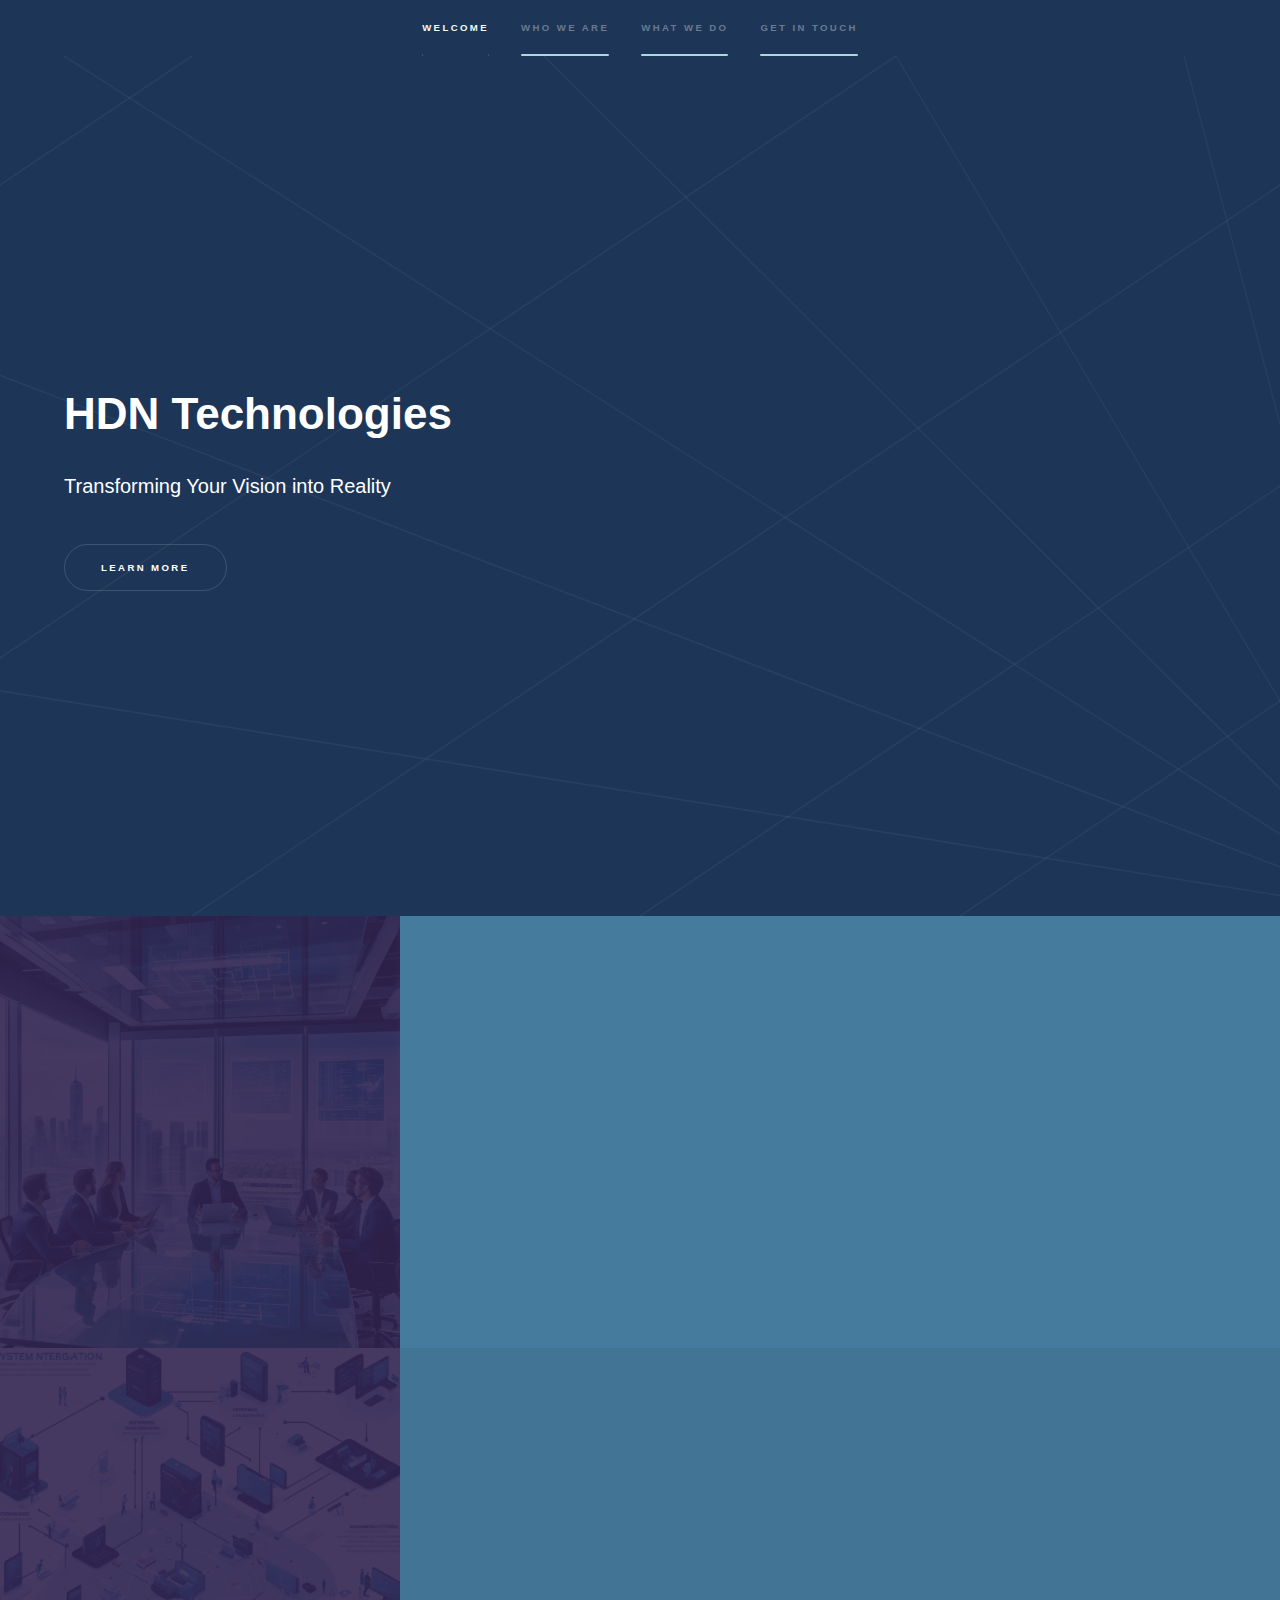
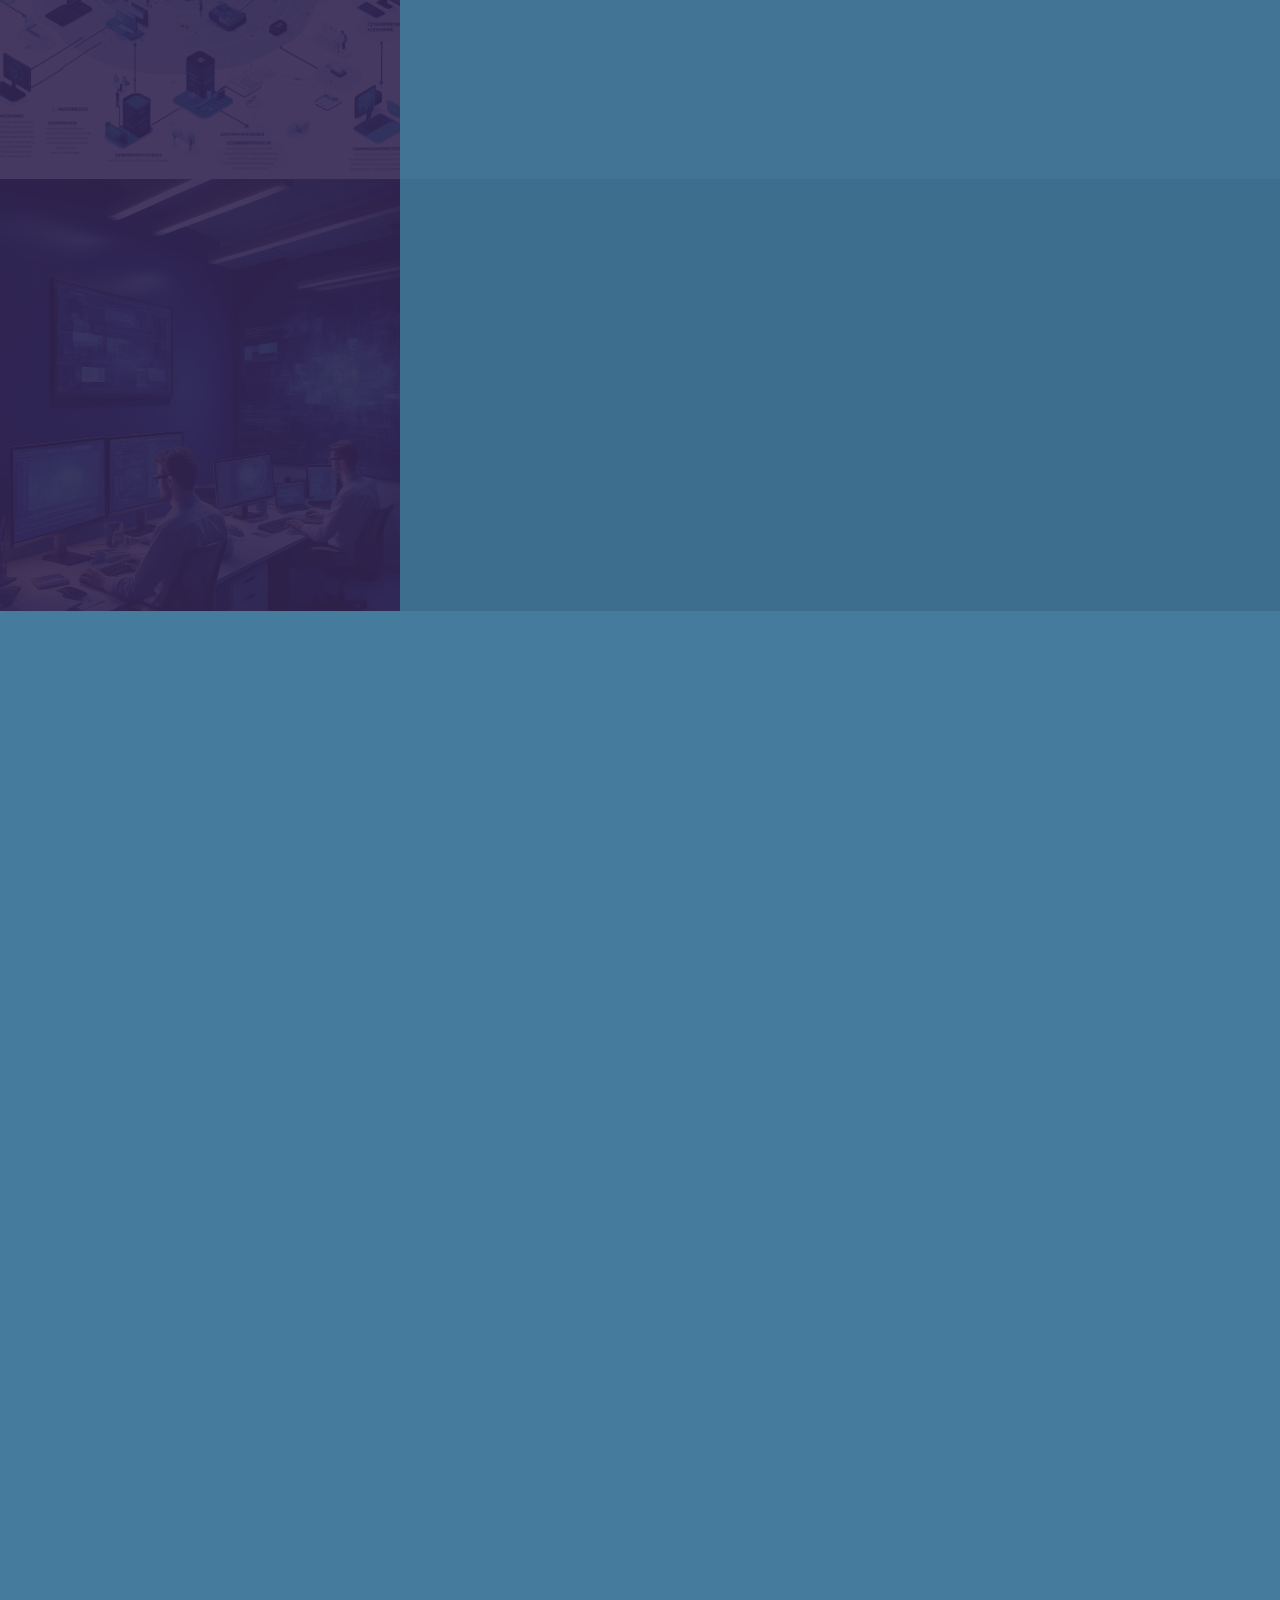
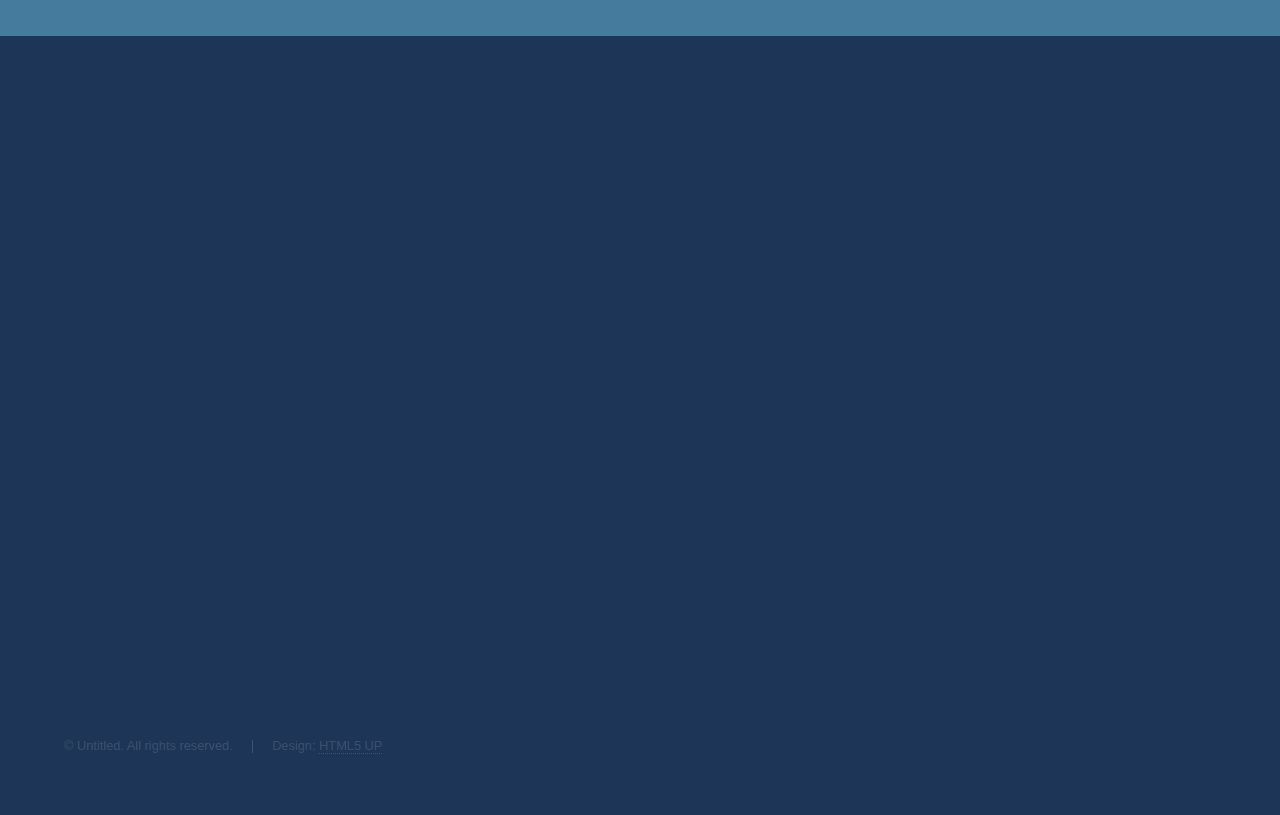
==== index.html @ 689efd67 "Add simple text in each section, change icons" ====
<!DOCTYPE HTML>
<!--
	Hyperspace by HTML5 UP
	html5up.net | @ajlkn
	Free for personal and commercial use under the CCA 3.0 license (html5up.net/license)
-->
<html>
	<head>
		<title>HDN Technologies</title>
		<meta charset="utf-8" />
		<meta name="viewport" content="width=device-width, initial-scale=1, user-scalable=no" />
		<link rel="icon" type="image/svg+xml" href="images/favicon_16.svg">
		<link rel="stylesheet" href="assets/css/main.css" />
		<noscript><link rel="stylesheet" href="assets/css/noscript.css" /></noscript>
	</head>
	<body class="is-preload">

		<!-- Sidebar -->
			<section id="sidebar">
				<div class="inner">
					<!-- Logo Section -->
					<!-- <div class="logo">
						<img src="images/logo_468_60.svg" alt="Company Logo">
					</div> -->
					<nav>
						<ul>
							<li><a href="#intro">Welcome</a></li>
							<li><a href="#one">Who we are</a></li>
							<li><a href="#two">What we do</a></li>
							<li><a href="#three">Get in touch</a></li>
						</ul>
					</nav>
				</div>
			</section>

		<!-- Wrapper -->
			<div id="wrapper">

				<!-- Intro -->
					<section id="intro" class="wrapper style1 fullscreen fade-up">
						<div class="inner">
							<h1>HDN Technologies</h1>
							<p>Transforming Your Vision into Reality</p>
							<ul class="actions">
								<li><a href="#one" class="button scrolly">Learn more</a></li>
							</ul>
						</div>
					</section>

				<!-- One -->
					<section id="one" class="wrapper style2 spotlights">
						<section>
							<a href="#" class="image"><img src="images/pic_consulting.jpeg" alt="" data-position="center center" /></a>
							<div class="content">
								<div class="inner">
									<h2>Consulting</h2>
									<p>Unlock the potential of your technology stack with our expert consulting services. Our experienced consultants will help you identify opportunities to engage and lead in the market with innovative products, cutting-edge solutions, and intuitive interfaces. By leveraging our insights, you can drive customer engagement, boost revenue, and stay ahead of the competition. Our commitment is to your success—discover how we can transform your business today.</p>
									<ul class="actions">
										<li><a href="generic.html" class="button">Learn more</a></li>
									</ul>
								</div>
							</div>
						</section>
						<section>
							<a href="#" class="image"><img src="images/pic_system_integration.jpeg" alt="" data-position="top center" /></a>
							<div class="content">
								<div class="inner">
									<h2>System Integration</h2>
									<p>Unlock your system’s potential with the right connections to expand your market reach and competitiveness. We will support you by building the right interfaces to your specific criteria to ensure the most efficient exchange of the most relevant data. Our integration solutions are designed to seamlessly connect your disparate systems, enabling streamlined operations and enhanced performance. Partner with us to achieve a fully integrated, agile, and robust IT environment.</p>
									<ul class="actions">
										<li><a href="generic.html" class="button">Learn more</a></li>
									</ul>
								</div>
							</div>
						</section>
						<section>
							<a href="#" class="image"><img src="images/pic_software_development.jpeg" alt="" data-position="25% 25%" /></a>
							<div class="content">
								<div class="inner">
									<h2>Software Development</h2>
									<p>Unlock your business visions with our comprehensive software development services and support. All you need is an idea—whether it’s fully fleshed out with a requirement document and backlog, or simply a concept. Our team of skilled developers and engineers will bring your vision to life with tailor-made software solutions designed to meet your unique needs. From initial concept to deployment and maintenance, we are dedicated to delivering high-quality, innovative, and scalable software that drives your business forward.</p>
									<ul class="actions">
										<li><a href="generic.html" class="button">Learn more</a></li>
									</ul>
								</div>
							</div>
						</section>
					</section>

				<!-- Two -->
					<section id="two" class="wrapper style3 fade-up">
						<div class="inner">
							<h2>What we do</h2>
							<p>Phasellus convallis elit id ullamcorper pulvinar. Duis aliquam turpis mauris, eu ultricies erat malesuada quis. Aliquam dapibus, lacus eget hendrerit bibendum, urna est aliquam sem, sit amet imperdiet est velit quis lorem.</p>
							<div class="features">
								<section>
									<span class="icon solid major fas fa-cogs"></span>
									<h3>Technical Proficiency</h3>
									<p>Our team possesses deep technical proficiency across various IT domains, ensuring innovative, efficient, and reliable solutions tailored to your business needs.</p>
								</section>
								<section>
									<span class="icon solid major fas fa-lightbulb"></span>
									<h3>Critical Thinking</h3>
									<p>Our team excels in critical thinking, providing innovative solutions and strategic insights to solve complex business challenges effectively.</p>
								</section>
								<section>
									<span class="icon solid major fas fa-handshake"></span>
									<h3>Collaboration</h3>
									<p>We prioritize collaboration, working closely with your team to ensure seamless integration and achieve shared goals for optimal success.</p>
								</section>
								<section>
									<span class="icon solid major fas fa-rocket"></span>
									<h3>Agile Development</h3>
									<p>Our agile development practices ensure rapid, iterative delivery of high-quality software, adapting quickly to changing requirements and market conditions.</p>
								</section>
								<section>
									<span class="icon solid major fas fa-check-circle"></span>
									<h3>Attention to Detail and Quality Assurance</h3>
									<p>We prioritize meticulous attention to detail and rigorous quality assurance processes to deliver exceptional and reliable solutions that meet the highest standards.</p>
								</section>
								<section>
									<span class="icon solid major fas fa-sync-alt"></span>
									<h3>Optimization and Upgrading</h3>
									<p>We specialize in optimizing and upgrading your existing code base to the latest technologies, ensuring improved performance, security, and maintainability.</p>
								</section>
							</div>
							<ul class="actions">
								<li><a href="generic.html" class="button">Learn more</a></li>
							</ul>
						</div>
					</section>

				<!-- Three -->
					<section id="three" class="wrapper style1 fade-up">
						<div class="inner">
							<h2>Get in touch</h2>
							<p>Get in touch to find out how HDN Technologies can help you improve your business. We look forward to hearing from you.</p>
							<div class="split style1">
								<section>
									<form method="post" action="#">
										<div class="fields">
											<div class="field half">
												<label for="name">Name</label>
												<input type="text" name="name" id="name" />
											</div>
											<div class="field half">
												<label for="email">Email</label>
												<input type="text" name="email" id="email" />
											</div>
											<div class="field">
												<label for="message">Message</label>
												<textarea name="message" id="message" rows="5"></textarea>
											</div>
										</div>
										<ul class="actions">
											<li><a href="" class="button submit">Send Message</a></li>
										</ul>
									</form>
								</section>
								<section>
									<ul class="contact">
										<li>
											<h3>Address</h3>
											<span>12345 Somewhere Road #654<br />
											Nashville, TN 00000-0000<br />
											USA</span>
										</li>
										<li>
											<h3>Email</h3>
											<a href="#">user@untitled.tld</a>
										</li>
										<li>
											<h3>Phone</h3>
											<span>(000) 000-0000</span>
										</li>
										<li>
											<h3>Social</h3>
											<ul class="icons">
												<li><a href="#" class="icon brands fa-twitter"><span class="label">Twitter</span></a></li>
												<li><a href="#" class="icon brands fa-facebook-f"><span class="label">Facebook</span></a></li>
												<li><a href="#" class="icon brands fa-github"><span class="label">GitHub</span></a></li>
												<li><a href="#" class="icon brands fa-instagram"><span class="label">Instagram</span></a></li>
												<li><a href="#" class="icon brands fa-linkedin-in"><span class="label">LinkedIn</span></a></li>
											</ul>
										</li>
									</ul>
								</section>
							</div>
						</div>
					</section>

			</div>

		<!-- Footer -->
			<footer id="footer" class="wrapper style1-alt">
				<div class="inner">
					<ul class="menu">
						<li>&copy; Untitled. All rights reserved.</li><li>Design: <a href="http://html5up.net">HTML5 UP</a></li>
					</ul>
				</div>
			</footer>

		<!-- Scripts -->
			<script src="assets/js/jquery.min.js"></script>
			<script src="assets/js/jquery.scrollex.min.js"></script>
			<script src="assets/js/jquery.scrolly.min.js"></script>
			<script src="assets/js/browser.min.js"></script>
			<script src="assets/js/breakpoints.min.js"></script>
			<script src="assets/js/util.js"></script>
			<script src="assets/js/main.js"></script>

	</body>
</html>
---- assets/css/main.css ----
@import url(fontawesome-all.min.css);

/*
	Hyperspace by HTML5 UP
	html5up.net | @ajlkn
	Free for personal and commercial use under the CCA 3.0 license (html5up.net/license)
*/

html, body, div, span, applet, object,
iframe, h1, h2, h3, h4, h5, h6, p, blockquote,
pre, a, abbr, acronym, address, big, cite,
code, del, dfn, em, img, ins, kbd, q, s, samp,
small, strike, strong, sub, sup, tt, var, b,
u, i, center, dl, dt, dd, ol, ul, li, fieldset,
form, label, legend, table, caption, tbody,
tfoot, thead, tr, th, td, article, aside,
canvas, details, embed, figure, figcaption,
footer, header, hgroup, menu, nav, output, ruby,
section, summary, time, mark, audio, video {
	margin: 0;
	padding: 0;
	border: 0;
	font-size: 100%;
	font: inherit;
	vertical-align: baseline;}

article, aside, details, figcaption, figure,
footer, header, hgroup, menu, nav, section {
	display: block;}

body {
	line-height: 1;
}

ol, ul {
	list-style: none;
}

blockquote, q {
	quotes: none;
}

	blockquote:before, blockquote:after, q:before, q:after {
		content: '';
		content: none;
	}

table {
	border-collapse: collapse;
	border-spacing: 0;
}

body {
	-webkit-text-size-adjust: none;
}

mark {
	background-color: transparent;
	color: inherit;
}

input::-moz-focus-inner {
	border: 0;
	padding: 0;
}

input, select, textarea {
	-moz-appearance: none;
	-webkit-appearance: none;
	-ms-appearance: none;
	appearance: none;
}

/* Basic */

	@-ms-viewport {
		width: device-width;
	}

	body {
		-ms-overflow-style: scrollbar;
	}

	@media screen and (max-width: 480px) {

		html, body {
			min-width: 320px;
		}

	}

	html {
		box-sizing: border-box;
	}

	*, *:before, *:after {
		box-sizing: inherit;
	}

	body {
		background:  #000000;
	}

		body.is-preload *, body.is-preload *:before, body.is-preload *:after {
			-moz-animation: none !important;
			-webkit-animation: none !important;
			-ms-animation: none !important;
			animation: none !important;
			-moz-transition: none !important;
			-webkit-transition: none !important;
			-ms-transition: none !important;
			transition: none !important;
		}

/* Type */

	body, input, select, textarea {
		color: rgba(3, 248, 36, 0.55);
		font-family: Arial, Helvetica, sans-serif;
		font-size: 16.5pt;
		font-weight: normal;
		line-height: 1.75;
	}

		@media screen and (max-width: 1680px) {

			body, input, select, textarea {
				font-size: 13pt;
			}

		}

		@media screen and (max-width: 1280px) {

			body, input, select, textarea {
				font-size: 12pt;
			}

		}

		@media screen and (max-width: 360px) {

			body, input, select, textarea {
				font-size: 11pt;
			}

		}

	a {
		-moz-transition: color 0.2s ease, border-bottom-color 0.2s ease;
		-webkit-transition: color 0.2s ease, border-bottom-color 0.2s ease;
		-ms-transition: color 0.2s ease, border-bottom-color 0.2s ease;
		transition: color 0.2s ease, border-bottom-color 0.2s ease;
		border-bottom: dotted 1px rgba(255, 255, 255, 0.35);
		color: inherit;
		text-decoration: none;
	}

		a:hover {
			border-bottom-color: transparent;
			color: #ffffff;
		}

	strong, b {
		color: #ffffff;
		font-weight: bold;
	}

	em, i {
		font-style: italic;
	}

	p {
		margin: 0 0 2em 0;
	}

	h1, h2, h3, h4, h5, h6 {
		color: #ffffff;
		font-weight: bold;
		line-height: 1.5;
		margin: 0 0 0.5em 0;
	}

		h1 a, h2 a, h3 a, h4 a, h5 a, h6 a {
			color: inherit;
			text-decoration: none;
		}

	h1 {
		font-size: 2.75em;
	}

		h1.major {
			margin: 0 0 1.3em 0;
			position: relative;
			padding-bottom: 0.35em;
		}

			h1.major:after {
				background-image: -moz-linear-gradient(to right, #1d3557, #1d3557);
				background-image: -webkit-linear-gradient(to right, #1d3557, #1d3557);
				background-image: -ms-linear-gradient(to right, #1d3557, #1d3557);
				background-image: linear-gradient(to right, #1d3557, #1d3557);
				-moz-transition: max-width 0.2s ease;
				-webkit-transition: max-width 0.2s ease;
				-ms-transition: max-width 0.2s ease;
				transition: max-width 0.2s ease;
				border-radius: 0.2em;
				bottom: 0;
				content: '';
				height: 0.05em;
				position: absolute;
				right: 0;
				width: 100%;
			}

	h2 {
		font-size: 1.75em;
	}

	h3 {
		font-size: 1.1em;
	}

	h4 {
		font-size: 1em;
	}

	h5 {
		font-size: 0.8em;
	}

	h6 {
		font-size: 0.6em;
	}

	@media screen and (max-width: 736px) {

		h1 {
			font-size: 2em;
		}

		h2 {
			font-size: 1.25em;
		}

		h3 {
			font-size: 1em;
		}

		h4 {
			font-size: 0.8em;
		}

		h5 {
			font-size: 0.6em;
		}

		h6 {
			font-size: 0.6em;
		}

	}

	sub {
		font-size: 0.8em;
		position: relative;
		top: 0.5em;
	}

	sup {
		font-size: 0.8em;
		position: relative;
		top: -0.5em;
	}

	blockquote {
		border-left: solid 4px rgba(255, 255, 255, 0.15);
		font-style: italic;
		margin: 0 0 2em 0;
		padding: 0.5em 0 0.5em 2em;
	}

	code {
		background: rgba(255, 255, 255, 0.05);
		border-radius: 0.25em;
		border: solid 1px rgba(255, 255, 255, 0.15);
		font-family: "Courier New", monospace;
		font-size: 0.9em;
		margin: 0 0.25em;
		padding: 0.25em 0.65em;
	}

	pre {
		-webkit-overflow-scrolling: touch;
		font-family: "Courier New", monospace;
		font-size: 0.9em;
		margin: 0 0 2em 0;
	}

		pre code {
			display: block;
			line-height: 1.75em;
			padding: 1em 1.5em;
			overflow-x: auto;
		}

	hr {
		border: 0;
		border-bottom: solid 1px rgba(255, 255, 255, 0.15);
		margin: 2em 0;
	}

		hr.major {
			margin: 3em 0;
		}

	.align-left {
		text-align: left;
	}

	.align-center {
		text-align: center;
	}

	.align-right {
		text-align: right;
	}

/* Row */

	.row {
		display: flex;
		flex-wrap: wrap;
		box-sizing: border-box;
		align-items: stretch;
	}

		.row > * {
			box-sizing: border-box;
		}

		.row.gtr-uniform > * > :last-child {
			margin-bottom: 0;
		}

		.row.aln-left {
			justify-content: flex-start;
		}

		.row.aln-center {
			justify-content: center;
		}

		.row.aln-right {
			justify-content: flex-end;
		}

		.row.aln-top {
			align-items: flex-start;
		}

		.row.aln-middle {
			align-items: center;
		}

		.row.aln-bottom {
			align-items: flex-end;
		}

		.row > .imp {
			order: -1;
		}

		.row > .col-1 {
			width: 8.33333%;
		}

		.row > .off-1 {
			margin-left: 8.33333%;
		}

		.row > .col-2 {
			width: 16.66667%;
		}

		.row > .off-2 {
			margin-left: 16.66667%;
		}

		.row > .col-3 {
			width: 25%;
		}

		.row > .off-3 {
			margin-left: 25%;
		}

		.row > .col-4 {
			width: 33.33333%;
		}

		.row > .off-4 {
			margin-left: 33.33333%;
		}

		.row > .col-5 {
			width: 41.66667%;
		}

		.row > .off-5 {
			margin-left: 41.66667%;
		}

		.row > .col-6 {
			width: 50%;
		}

		.row > .off-6 {
			margin-left: 50%;
		}

		.row > .col-7 {
			width: 58.33333%;
		}

		.row > .off-7 {
			margin-left: 58.33333%;
		}

		.row > .col-8 {
			width: 66.66667%;
		}

		.row > .off-8 {
			margin-left: 66.66667%;
		}

		.row > .col-9 {
			width: 75%;
		}

		.row > .off-9 {
			margin-left: 75%;
		}

		.row > .col-10 {
			width: 83.33333%;
		}

		.row > .off-10 {
			margin-left: 83.33333%;
		}

		.row > .col-11 {
			width: 91.66667%;
		}

		.row > .off-11 {
			margin-left: 91.66667%;
		}

		.row > .col-12 {
			width: 100%;
		}

		.row > .off-12 {
			margin-left: 100%;
		}

		.row.gtr-0 {
			margin-top: 0;
			margin-left: 0em;
		}

			.row.gtr-0 > * {
				padding: 0 0 0 0em;
			}

			.row.gtr-0.gtr-uniform {
				margin-top: 0em;
			}

				.row.gtr-0.gtr-uniform > * {
					padding-top: 0em;
				}

		.row.gtr-25 {
			margin-top: 0;
			margin-left: -0.375em;
		}

			.row.gtr-25 > * {
				padding: 0 0 0 0.375em;
			}

			.row.gtr-25.gtr-uniform {
				margin-top: -0.375em;
			}

				.row.gtr-25.gtr-uniform > * {
					padding-top: 0.375em;
				}

		.row.gtr-50 {
			margin-top: 0;
			margin-left: -0.75em;
		}

			.row.gtr-50 > * {
				padding: 0 0 0 0.75em;
			}

			.row.gtr-50.gtr-uniform {
				margin-top: -0.75em;
			}

				.row.gtr-50.gtr-uniform > * {
					padding-top: 0.75em;
				}

		.row {
			margin-top: 0;
			margin-left: -1.5em;
		}

			.row > * {
				padding: 0 0 0 1.5em;
			}

			.row.gtr-uniform {
				margin-top: -1.5em;
			}

				.row.gtr-uniform > * {
					padding-top: 1.5em;
				}

		.row.gtr-150 {
			margin-top: 0;
			margin-left: -2.25em;
		}

			.row.gtr-150 > * {
				padding: 0 0 0 2.25em;
			}

			.row.gtr-150.gtr-uniform {
				margin-top: -2.25em;
			}

				.row.gtr-150.gtr-uniform > * {
					padding-top: 2.25em;
				}

		.row.gtr-200 {
			margin-top: 0;
			margin-left: -3em;
		}

			.row.gtr-200 > * {
				padding: 0 0 0 3em;
			}

			.row.gtr-200.gtr-uniform {
				margin-top: -3em;
			}

				.row.gtr-200.gtr-uniform > * {
					padding-top: 3em;
				}

		@media screen and (max-width: 1680px) {

			.row {
				display: flex;
				flex-wrap: wrap;
				box-sizing: border-box;
				align-items: stretch;
			}

				.row > * {
					box-sizing: border-box;
				}

				.row.gtr-uniform > * > :last-child {
					margin-bottom: 0;
				}

				.row.aln-left {
					justify-content: flex-start;
				}

				.row.aln-center {
					justify-content: center;
				}

				.row.aln-right {
					justify-content: flex-end;
				}

				.row.aln-top {
					align-items: flex-start;
				}

				.row.aln-middle {
					align-items: center;
				}

				.row.aln-bottom {
					align-items: flex-end;
				}

				.row > .imp-xlarge {
					order: -1;
				}

				.row > .col-1-xlarge {
					width: 8.33333%;
				}

				.row > .off-1-xlarge {
					margin-left: 8.33333%;
				}

				.row > .col-2-xlarge {
					width: 16.66667%;
				}

				.row > .off-2-xlarge {
					margin-left: 16.66667%;
				}

				.row > .col-3-xlarge {
					width: 25%;
				}

				.row > .off-3-xlarge {
					margin-left: 25%;
				}

				.row > .col-4-xlarge {
					width: 33.33333%;
				}

				.row > .off-4-xlarge {
					margin-left: 33.33333%;
				}

				.row > .col-5-xlarge {
					width: 41.66667%;
				}

				.row > .off-5-xlarge {
					margin-left: 41.66667%;
				}

				.row > .col-6-xlarge {
					width: 50%;
				}

				.row > .off-6-xlarge {
					margin-left: 50%;
				}

				.row > .col-7-xlarge {
					width: 58.33333%;
				}

				.row > .off-7-xlarge {
					margin-left: 58.33333%;
				}

				.row > .col-8-xlarge {
					width: 66.66667%;
				}

				.row > .off-8-xlarge {
					margin-left: 66.66667%;
				}

				.row > .col-9-xlarge {
					width: 75%;
				}

				.row > .off-9-xlarge {
					margin-left: 75%;
				}

				.row > .col-10-xlarge {
					width: 83.33333%;
				}

				.row > .off-10-xlarge {
					margin-left: 83.33333%;
				}

				.row > .col-11-xlarge {
					width: 91.66667%;
				}

				.row > .off-11-xlarge {
					margin-left: 91.66667%;
				}

				.row > .col-12-xlarge {
					width: 100%;
				}

				.row > .off-12-xlarge {
					margin-left: 100%;
				}

				.row.gtr-0 {
					margin-top: 0;
					margin-left: 0em;
				}

					.row.gtr-0 > * {
						padding: 0 0 0 0em;
					}

					.row.gtr-0.gtr-uniform {
						margin-top: 0em;
					}

						.row.gtr-0.gtr-uniform > * {
							padding-top: 0em;
						}

				.row.gtr-25 {
					margin-top: 0;
					margin-left: -0.375em;
				}

					.row.gtr-25 > * {
						padding: 0 0 0 0.375em;
					}

					.row.gtr-25.gtr-uniform {
						margin-top: -0.375em;
					}

						.row.gtr-25.gtr-uniform > * {
							padding-top: 0.375em;
						}

				.row.gtr-50 {
					margin-top: 0;
					margin-left: -0.75em;
				}

					.row.gtr-50 > * {
						padding: 0 0 0 0.75em;
					}

					.row.gtr-50.gtr-uniform {
						margin-top: -0.75em;
					}

						.row.gtr-50.gtr-uniform > * {
							padding-top: 0.75em;
						}

				.row {
					margin-top: 0;
					margin-left: -1.5em;
				}

					.row > * {
						padding: 0 0 0 1.5em;
					}

					.row.gtr-uniform {
						margin-top: -1.5em;
					}

						.row.gtr-uniform > * {
							padding-top: 1.5em;
						}

				.row.gtr-150 {
					margin-top: 0;
					margin-left: -2.25em;
				}

					.row.gtr-150 > * {
						padding: 0 0 0 2.25em;
					}

					.row.gtr-150.gtr-uniform {
						margin-top: -2.25em;
					}

						.row.gtr-150.gtr-uniform > * {
							padding-top: 2.25em;
						}

				.row.gtr-200 {
					margin-top: 0;
					margin-left: -3em;
				}

					.row.gtr-200 > * {
						padding: 0 0 0 3em;
					}

					.row.gtr-200.gtr-uniform {
						margin-top: -3em;
					}

						.row.gtr-200.gtr-uniform > * {
							padding-top: 3em;
						}

		}

		@media screen and (max-width: 1280px) {

			.row {
				display: flex;
				flex-wrap: wrap;
				box-sizing: border-box;
				align-items: stretch;
			}

				.row > * {
					box-sizing: border-box;
				}

				.row.gtr-uniform > * > :last-child {
					margin-bottom: 0;
				}

				.row.aln-left {
					justify-content: flex-start;
				}

				.row.aln-center {
					justify-content: center;
				}

				.row.aln-right {
					justify-content: flex-end;
				}

				.row.aln-top {
					align-items: flex-start;
				}

				.row.aln-middle {
					align-items: center;
				}

				.row.aln-bottom {
					align-items: flex-end;
				}

				.row > .imp-large {
					order: -1;
				}

				.row > .col-1-large {
					width: 8.33333%;
				}

				.row > .off-1-large {
					margin-left: 8.33333%;
				}

				.row > .col-2-large {
					width: 16.66667%;
				}

				.row > .off-2-large {
					margin-left: 16.66667%;
				}

				.row > .col-3-large {
					width: 25%;
				}

				.row > .off-3-large {
					margin-left: 25%;
				}

				.row > .col-4-large {
					width: 33.33333%;
				}

				.row > .off-4-large {
					margin-left: 33.33333%;
				}

				.row > .col-5-large {
					width: 41.66667%;
				}

				.row > .off-5-large {
					margin-left: 41.66667%;
				}

				.row > .col-6-large {
					width: 50%;
				}

				.row > .off-6-large {
					margin-left: 50%;
				}

				.row > .col-7-large {
					width: 58.33333%;
				}

				.row > .off-7-large {
					margin-left: 58.33333%;
				}

				.row > .col-8-large {
					width: 66.66667%;
				}

				.row > .off-8-large {
					margin-left: 66.66667%;
				}

				.row > .col-9-large {
					width: 75%;
				}

				.row > .off-9-large {
					margin-left: 75%;
				}

				.row > .col-10-large {
					width: 83.33333%;
				}

				.row > .off-10-large {
					margin-left: 83.33333%;
				}

				.row > .col-11-large {
					width: 91.66667%;
				}

				.row > .off-11-large {
					margin-left: 91.66667%;
				}

				.row > .col-12-large {
					width: 100%;
				}

				.row > .off-12-large {
					margin-left: 100%;
				}

				.row.gtr-0 {
					margin-top: 0;
					margin-left: 0em;
				}

					.row.gtr-0 > * {
						padding: 0 0 0 0em;
					}

					.row.gtr-0.gtr-uniform {
						margin-top: 0em;
					}

						.row.gtr-0.gtr-uniform > * {
							padding-top: 0em;
						}

				.row.gtr-25 {
					margin-top: 0;
					margin-left: -0.375em;
				}

					.row.gtr-25 > * {
						padding: 0 0 0 0.375em;
					}

					.row.gtr-25.gtr-uniform {
						margin-top: -0.375em;
					}

						.row.gtr-25.gtr-uniform > * {
							padding-top: 0.375em;
						}

				.row.gtr-50 {
					margin-top: 0;
					margin-left: -0.75em;
				}

					.row.gtr-50 > * {
						padding: 0 0 0 0.75em;
					}

					.row.gtr-50.gtr-uniform {
						margin-top: -0.75em;
					}

						.row.gtr-50.gtr-uniform > * {
							padding-top: 0.75em;
						}

				.row {
					margin-top: 0;
					margin-left: -1.5em;
				}

					.row > * {
						padding: 0 0 0 1.5em;
					}

					.row.gtr-uniform {
						margin-top: -1.5em;
					}

						.row.gtr-uniform > * {
							padding-top: 1.5em;
						}

				.row.gtr-150 {
					margin-top: 0;
					margin-left: -2.25em;
				}

					.row.gtr-150 > * {
						padding: 0 0 0 2.25em;
					}

					.row.gtr-150.gtr-uniform {
						margin-top: -2.25em;
					}

						.row.gtr-150.gtr-uniform > * {
							padding-top: 2.25em;
						}

				.row.gtr-200 {
					margin-top: 0;
					margin-left: -3em;
				}

					.row.gtr-200 > * {
						padding: 0 0 0 3em;
					}

					.row.gtr-200.gtr-uniform {
						margin-top: -3em;
					}

						.row.gtr-200.gtr-uniform > * {
							padding-top: 3em;
						}

		}

		@media screen and (max-width: 980px) {

			.row {
				display: flex;
				flex-wrap: wrap;
				box-sizing: border-box;
				align-items: stretch;
			}

				.row > * {
					box-sizing: border-box;
				}

				.row.gtr-uniform > * > :last-child {
					margin-bottom: 0;
				}

				.row.aln-left {
					justify-content: flex-start;
				}

				.row.aln-center {
					justify-content: center;
				}

				.row.aln-right {
					justify-content: flex-end;
				}

				.row.aln-top {
					align-items: flex-start;
				}

				.row.aln-middle {
					align-items: center;
				}

				.row.aln-bottom {
					align-items: flex-end;
				}

				.row > .imp-medium {
					order: -1;
				}

				.row > .col-1-medium {
					width: 8.33333%;
				}

				.row > .off-1-medium {
					margin-left: 8.33333%;
				}

				.row > .col-2-medium {
					width: 16.66667%;
				}

				.row > .off-2-medium {
					margin-left: 16.66667%;
				}

				.row > .col-3-medium {
					width: 25%;
				}

				.row > .off-3-medium {
					margin-left: 25%;
				}

				.row > .col-4-medium {
					width: 33.33333%;
				}

				.row > .off-4-medium {
					margin-left: 33.33333%;
				}

				.row > .col-5-medium {
					width: 41.66667%;
				}

				.row > .off-5-medium {
					margin-left: 41.66667%;
				}

				.row > .col-6-medium {
					width: 50%;
				}

				.row > .off-6-medium {
					margin-left: 50%;
				}

				.row > .col-7-medium {
					width: 58.33333%;
				}

				.row > .off-7-medium {
					margin-left: 58.33333%;
				}

				.row > .col-8-medium {
					width: 66.66667%;
				}

				.row > .off-8-medium {
					margin-left: 66.66667%;
				}

				.row > .col-9-medium {
					width: 75%;
				}

				.row > .off-9-medium {
					margin-left: 75%;
				}

				.row > .col-10-medium {
					width: 83.33333%;
				}

				.row > .off-10-medium {
					margin-left: 83.33333%;
				}

				.row > .col-11-medium {
					width: 91.66667%;
				}

				.row > .off-11-medium {
					margin-left: 91.66667%;
				}

				.row > .col-12-medium {
					width: 100%;
				}

				.row > .off-12-medium {
					margin-left: 100%;
				}

				.row.gtr-0 {
					margin-top: 0;
					margin-left: 0em;
				}

					.row.gtr-0 > * {
						padding: 0 0 0 0em;
					}

					.row.gtr-0.gtr-uniform {
						margin-top: 0em;
					}

						.row.gtr-0.gtr-uniform > * {
							padding-top: 0em;
						}

				.row.gtr-25 {
					margin-top: 0;
					margin-left: -0.375em;
				}

					.row.gtr-25 > * {
						padding: 0 0 0 0.375em;
					}

					.row.gtr-25.gtr-uniform {
						margin-top: -0.375em;
					}

						.row.gtr-25.gtr-uniform > * {
							padding-top: 0.375em;
						}

				.row.gtr-50 {
					margin-top: 0;
					margin-left: -0.75em;
				}

					.row.gtr-50 > * {
						padding: 0 0 0 0.75em;
					}

					.row.gtr-50.gtr-uniform {
						margin-top: -0.75em;
					}

						.row.gtr-50.gtr-uniform > * {
							padding-top: 0.75em;
						}

				.row {
					margin-top: 0;
					margin-left: -1.5em;
				}

					.row > * {
						padding: 0 0 0 1.5em;
					}

					.row.gtr-uniform {
						margin-top: -1.5em;
					}

						.row.gtr-uniform > * {
							padding-top: 1.5em;
						}

				.row.gtr-150 {
					margin-top: 0;
					margin-left: -2.25em;
				}

					.row.gtr-150 > * {
						padding: 0 0 0 2.25em;
					}

					.row.gtr-150.gtr-uniform {
						margin-top: -2.25em;
					}

						.row.gtr-150.gtr-uniform > * {
							padding-top: 2.25em;
						}

				.row.gtr-200 {
					margin-top: 0;
					margin-left: -3em;
				}

					.row.gtr-200 > * {
						padding: 0 0 0 3em;
					}

					.row.gtr-200.gtr-uniform {
						margin-top: -3em;
					}

						.row.gtr-200.gtr-uniform > * {
							padding-top: 3em;
						}

		}

		@media screen and (max-width: 736px) {

			.row {
				display: flex;
				flex-wrap: wrap;
				box-sizing: border-box;
				align-items: stretch;
			}

				.row > * {
					box-sizing: border-box;
				}

				.row.gtr-uniform > * > :last-child {
					margin-bottom: 0;
				}

				.row.aln-left {
					justify-content: flex-start;
				}

				.row.aln-center {
					justify-content: center;
				}

				.row.aln-right {
					justify-content: flex-end;
				}

				.row.aln-top {
					align-items: flex-start;
				}

				.row.aln-middle {
					align-items: center;
				}

				.row.aln-bottom {
					align-items: flex-end;
				}

				.row > .imp-small {
					order: -1;
				}

				.row > .col-1-small {
					width: 8.33333%;
				}

				.row > .off-1-small {
					margin-left: 8.33333%;
				}

				.row > .col-2-small {
					width: 16.66667%;
				}

				.row > .off-2-small {
					margin-left: 16.66667%;
				}

				.row > .col-3-small {
					width: 25%;
				}

				.row > .off-3-small {
					margin-left: 25%;
				}

				.row > .col-4-small {
					width: 33.33333%;
				}

				.row > .off-4-small {
					margin-left: 33.33333%;
				}

				.row > .col-5-small {
					width: 41.66667%;
				}

				.row > .off-5-small {
					margin-left: 41.66667%;
				}

				.row > .col-6-small {
					width: 50%;
				}

				.row > .off-6-small {
					margin-left: 50%;
				}

				.row > .col-7-small {
					width: 58.33333%;
				}

				.row > .off-7-small {
					margin-left: 58.33333%;
				}

				.row > .col-8-small {
					width: 66.66667%;
				}

				.row > .off-8-small {
					margin-left: 66.66667%;
				}

				.row > .col-9-small {
					width: 75%;
				}

				.row > .off-9-small {
					margin-left: 75%;
				}

				.row > .col-10-small {
					width: 83.33333%;
				}

				.row > .off-10-small {
					margin-left: 83.33333%;
				}

				.row > .col-11-small {
					width: 91.66667%;
				}

				.row > .off-11-small {
					margin-left: 91.66667%;
				}

				.row > .col-12-small {
					width: 100%;
				}

				.row > .off-12-small {
					margin-left: 100%;
				}

				.row.gtr-0 {
					margin-top: 0;
					margin-left: 0em;
				}

					.row.gtr-0 > * {
						padding: 0 0 0 0em;
					}

					.row.gtr-0.gtr-uniform {
						margin-top: 0em;
					}

						.row.gtr-0.gtr-uniform > * {
							padding-top: 0em;
						}

				.row.gtr-25 {
					margin-top: 0;
					margin-left: -0.375em;
				}

					.row.gtr-25 > * {
						padding: 0 0 0 0.375em;
					}

					.row.gtr-25.gtr-uniform {
						margin-top: -0.375em;
					}

						.row.gtr-25.gtr-uniform > * {
							padding-top: 0.375em;
						}

				.row.gtr-50 {
					margin-top: 0;
					margin-left: -0.75em;
				}

					.row.gtr-50 > * {
						padding: 0 0 0 0.75em;
					}

					.row.gtr-50.gtr-uniform {
						margin-top: -0.75em;
					}

						.row.gtr-50.gtr-uniform > * {
							padding-top: 0.75em;
						}

				.row {
					margin-top: 0;
					margin-left: -1.5em;
				}

					.row > * {
						padding: 0 0 0 1.5em;
					}

					.row.gtr-uniform {
						margin-top: -1.5em;
					}

						.row.gtr-uniform > * {
							padding-top: 1.5em;
						}

				.row.gtr-150 {
					margin-top: 0;
					margin-left: -2.25em;
				}

					.row.gtr-150 > * {
						padding: 0 0 0 2.25em;
					}

					.row.gtr-150.gtr-uniform {
						margin-top: -2.25em;
					}

						.row.gtr-150.gtr-uniform > * {
							padding-top: 2.25em;
						}

				.row.gtr-200 {
					margin-top: 0;
					margin-left: -3em;
				}

					.row.gtr-200 > * {
						padding: 0 0 0 3em;
					}

					.row.gtr-200.gtr-uniform {
						margin-top: -3em;
					}

						.row.gtr-200.gtr-uniform > * {
							padding-top: 3em;
						}

		}

		@media screen and (max-width: 480px) {

			.row {
				display: flex;
				flex-wrap: wrap;
				box-sizing: border-box;
				align-items: stretch;
			}

				.row > * {
					box-sizing: border-box;
				}

				.row.gtr-uniform > * > :last-child {
					margin-bottom: 0;
				}

				.row.aln-left {
					justify-content: flex-start;
				}

				.row.aln-center {
					justify-content: center;
				}

				.row.aln-right {
					justify-content: flex-end;
				}

				.row.aln-top {
					align-items: flex-start;
				}

				.row.aln-middle {
					align-items: center;
				}

				.row.aln-bottom {
					align-items: flex-end;
				}

				.row > .imp-xsmall {
					order: -1;
				}

				.row > .col-1-xsmall {
					width: 8.33333%;
				}

				.row > .off-1-xsmall {
					margin-left: 8.33333%;
				}

				.row > .col-2-xsmall {
					width: 16.66667%;
				}

				.row > .off-2-xsmall {
					margin-left: 16.66667%;
				}

				.row > .col-3-xsmall {
					width: 25%;
				}

				.row > .off-3-xsmall {
					margin-left: 25%;
				}

				.row > .col-4-xsmall {
					width: 33.33333%;
				}

				.row > .off-4-xsmall {
					margin-left: 33.33333%;
				}

				.row > .col-5-xsmall {
					width: 41.66667%;
				}

				.row > .off-5-xsmall {
					margin-left: 41.66667%;
				}

				.row > .col-6-xsmall {
					width: 50%;
				}

				.row > .off-6-xsmall {
					margin-left: 50%;
				}

				.row > .col-7-xsmall {
					width: 58.33333%;
				}

				.row > .off-7-xsmall {
					margin-left: 58.33333%;
				}

				.row > .col-8-xsmall {
					width: 66.66667%;
				}

				.row > .off-8-xsmall {
					margin-left: 66.66667%;
				}

				.row > .col-9-xsmall {
					width: 75%;
				}

				.row > .off-9-xsmall {
					margin-left: 75%;
				}

				.row > .col-10-xsmall {
					width: 83.33333%;
				}

				.row > .off-10-xsmall {
					margin-left: 83.33333%;
				}

				.row > .col-11-xsmall {
					width: 91.66667%;
				}

				.row > .off-11-xsmall {
					margin-left: 91.66667%;
				}

				.row > .col-12-xsmall {
					width: 100%;
				}

				.row > .off-12-xsmall {
					margin-left: 100%;
				}

				.row.gtr-0 {
					margin-top: 0;
					margin-left: 0em;
				}

					.row.gtr-0 > * {
						padding: 0 0 0 0em;
					}

					.row.gtr-0.gtr-uniform {
						margin-top: 0em;
					}

						.row.gtr-0.gtr-uniform > * {
							padding-top: 0em;
						}

				.row.gtr-25 {
					margin-top: 0;
					margin-left: -0.375em;
				}

					.row.gtr-25 > * {
						padding: 0 0 0 0.375em;
					}

					.row.gtr-25.gtr-uniform {
						margin-top: -0.375em;
					}

						.row.gtr-25.gtr-uniform > * {
							padding-top: 0.375em;
						}

				.row.gtr-50 {
					margin-top: 0;
					margin-left: -0.75em;
				}

					.row.gtr-50 > * {
						padding: 0 0 0 0.75em;
					}

					.row.gtr-50.gtr-uniform {
						margin-top: -0.75em;
					}

						.row.gtr-50.gtr-uniform > * {
							padding-top: 0.75em;
						}

				.row {
					margin-top: 0;
					margin-left: -1.5em;
				}

					.row > * {
						padding: 0 0 0 1.5em;
					}

					.row.gtr-uniform {
						margin-top: -1.5em;
					}

						.row.gtr-uniform > * {
							padding-top: 1.5em;
						}

				.row.gtr-150 {
					margin-top: 0;
					margin-left: -2.25em;
				}

					.row.gtr-150 > * {
						padding: 0 0 0 2.25em;
					}

					.row.gtr-150.gtr-uniform {
						margin-top: -2.25em;
					}

						.row.gtr-150.gtr-uniform > * {
							padding-top: 2.25em;
						}

				.row.gtr-200 {
					margin-top: 0;
					margin-left: -3em;
				}

					.row.gtr-200 > * {
						padding: 0 0 0 3em;
					}

					.row.gtr-200.gtr-uniform {
						margin-top: -3em;
					}

						.row.gtr-200.gtr-uniform > * {
							padding-top: 3em;
						}

		}

/* Box */

	.box {
		border-radius: 0.25em;
		border: solid 1px rgba(255, 255, 255, 0.15);
		margin-bottom: 2em;
		padding: 1.5em;
	}

		.box > :last-child,
		.box > :last-child > :last-child,
		.box > :last-child > :last-child > :last-child {
			margin-bottom: 0;
		}

		.box.alt {
			border: 0;
			border-radius: 0;
			padding: 0;
		}

/* Button */

	input[type="submit"],
	input[type="reset"],
	input[type="button"],
	button,
	.button {
		-moz-appearance: none;
		-webkit-appearance: none;
		-ms-appearance: none;
		appearance: none;
		-moz-transition: border-color 0.2s ease;
		-webkit-transition: border-color 0.2s ease;
		-ms-transition: border-color 0.2s ease;
		transition: border-color 0.2s ease;
		background-color: transparent;
		border: solid 1px !important;
		border-color: rgba(255, 255, 255, 0.15) !important;
		border-radius: 3em;
		color: #ffffff !important;
		cursor: pointer;
		display: inline-block;
		font-size: 0.6em;
		font-weight: bold;
		height: calc(4.75em + 2px);
		letter-spacing: 0.25em;
		line-height: 4.75em;
		outline: 0;
		padding: 0 3.75em;
		position: relative;
		text-align: center;
		text-decoration: none;
		text-transform: uppercase;
		white-space: nowrap;
	}

		input[type="submit"]:after,
		input[type="reset"]:after,
		input[type="button"]:after,
		button:after,
		.button:after {
			-moz-transform: scale(0.25);
			-webkit-transform: scale(0.25);
			-ms-transform: scale(0.25);
			transform: scale(0.25);
			pointer-events: none;
			-moz-transition: opacity 0.2s ease, -moz-transform 0.2s ease;
			-webkit-transition: opacity 0.2s ease, -webkit-transform 0.2s ease;
			-ms-transition: opacity 0.2s ease, -ms-transform 0.2s ease;
			transition: opacity 0.2s ease, transform 0.2s ease;
			background: #ffffff;
			border-radius: 3em;
			content: '';
			height: 100%;
			left: 0;
			opacity: 0;
			position: absolute;
			top: 0;
			width: 100%;
		}

		input[type="submit"].icon:before,
		input[type="reset"].icon:before,
		input[type="button"].icon:before,
		button.icon:before,
		.button.icon:before {
			margin-right: 0.75em;
		}

		input[type="submit"].fit,
		input[type="reset"].fit,
		input[type="button"].fit,
		button.fit,
		.button.fit {
			width: 100%;
		}

		input[type="submit"].small,
		input[type="reset"].small,
		input[type="button"].small,
		button.small,
		.button.small {
			font-size: 0.4em;
		}

		input[type="submit"].large,
		input[type="reset"].large,
		input[type="button"].large,
		button.large,
		.button.large {
			font-size: 0.8em;
		}

		input[type="submit"].primary,
		input[type="reset"].primary,
		input[type="button"].primary,
		button.primary,
		.button.primary {
			background-color: #ffffff;
			color: #1d3557 !important;
		}

			input[type="submit"].primary:after,
			input[type="reset"].primary:after,
			input[type="button"].primary:after,
			button.primary:after,
			.button.primary:after {
				display: none;
			}

		input[type="submit"].disabled, input[type="submit"]:disabled,
		input[type="reset"].disabled,
		input[type="reset"]:disabled,
		input[type="button"].disabled,
		input[type="button"]:disabled,
		button.disabled,
		button:disabled,
		.button.disabled,
		.button:disabled {
			cursor: default;
			opacity: 0.5;
			pointer-events: none;
		}

		input[type="submit"]:hover,
		input[type="reset"]:hover,
		input[type="button"]:hover,
		button:hover,
		.button:hover {
			border-color: rgba(255, 255, 255, 0.55) !important;
		}

			input[type="submit"]:hover:after,
			input[type="reset"]:hover:after,
			input[type="button"]:hover:after,
			button:hover:after,
			.button:hover:after {
				opacity: 0.05;
				-moz-transform: scale(1);
				-webkit-transform: scale(1);
				-ms-transform: scale(1);
				transform: scale(1);
			}

			input[type="submit"]:hover:active,
			input[type="reset"]:hover:active,
			input[type="button"]:hover:active,
			button:hover:active,
			.button:hover:active {
				border-color: #ffffff !important;
			}

				input[type="submit"]:hover:active:after,
				input[type="reset"]:hover:active:after,
				input[type="button"]:hover:active:after,
				button:hover:active:after,
				.button:hover:active:after {
					opacity: 0.1;
				}

/* Features */

	.features {
		display: -moz-flex;
		display: -webkit-flex;
		display: -ms-flex;
		display: flex;
		-moz-flex-wrap: wrap;
		-webkit-flex-wrap: wrap;
		-ms-flex-wrap: wrap;
		flex-wrap: wrap;
		border-radius: 0.25em;
		border: solid 1px rgba(255, 255, 255, 0.15);
		background: rgba(255, 255, 255, 0.05);
		margin: 0 0 2em 0;
	}

		.features section {
			padding: 3.5em 3em 1em 7em ;
			width: 50%;
			border-top: solid 1px rgba(255, 255, 255, 0.15);
			position: relative;
		}

			.features section:nth-child(-n + 2) {
				border-top-width: 0;
			}

			.features section:nth-child(2n) {
				border-left: solid 1px rgba(255, 255, 255, 0.15);
			}

			.features section .icon {
				-moz-transition: opacity 0.5s ease, -moz-transform 0.5s ease;
				-webkit-transition: opacity 0.5s ease, -webkit-transform 0.5s ease;
				-ms-transition: opacity 0.5s ease, -ms-transform 0.5s ease;
				transition: opacity 0.5s ease, transform 0.5s ease;
				-moz-transition-delay: 1s;
				-webkit-transition-delay: 1s;
				-ms-transition-delay: 1s;
				transition-delay: 1s;
				-moz-transform: scale(1);
				-webkit-transform: scale(1);
				-ms-transform: scale(1);
				transform: scale(1);
				position: absolute;
				left: 3em;
				top: 3em;
				opacity: 1;
			}

			.features section:nth-child(1) .icon {
				-moz-transition-delay: 0.15s;
				-webkit-transition-delay: 0.15s;
				-ms-transition-delay: 0.15s;
				transition-delay: 0.15s;
			}

			.features section:nth-child(2) .icon {
				-moz-transition-delay: 0.3s;
				-webkit-transition-delay: 0.3s;
				-ms-transition-delay: 0.3s;
				transition-delay: 0.3s;
			}

			.features section:nth-child(3) .icon {
				-moz-transition-delay: 0.45s;
				-webkit-transition-delay: 0.45s;
				-ms-transition-delay: 0.45s;
				transition-delay: 0.45s;
			}

			.features section:nth-child(4) .icon {
				-moz-transition-delay: 0.6s;
				-webkit-transition-delay: 0.6s;
				-ms-transition-delay: 0.6s;
				transition-delay: 0.6s;
			}

			.features section:nth-child(5) .icon {
				-moz-transition-delay: 0.75s;
				-webkit-transition-delay: 0.75s;
				-ms-transition-delay: 0.75s;
				transition-delay: 0.75s;
			}

			.features section:nth-child(6) .icon {
				-moz-transition-delay: 0.9s;
				-webkit-transition-delay: 0.9s;
				-ms-transition-delay: 0.9s;
				transition-delay: 0.9s;
			}

			.features section:nth-child(7) .icon {
				-moz-transition-delay: 1.05s;
				-webkit-transition-delay: 1.05s;
				-ms-transition-delay: 1.05s;
				transition-delay: 1.05s;
			}

			.features section:nth-child(8) .icon {
				-moz-transition-delay: 1.2s;
				-webkit-transition-delay: 1.2s;
				-ms-transition-delay: 1.2s;
				transition-delay: 1.2s;
			}

			.features section:nth-child(9) .icon {
				-moz-transition-delay: 1.35s;
				-webkit-transition-delay: 1.35s;
				-ms-transition-delay: 1.35s;
				transition-delay: 1.35s;
			}

			.features section:nth-child(10) .icon {
				-moz-transition-delay: 1.5s;
				-webkit-transition-delay: 1.5s;
				-ms-transition-delay: 1.5s;
				transition-delay: 1.5s;
			}

			.features section:nth-child(11) .icon {
				-moz-transition-delay: 1.65s;
				-webkit-transition-delay: 1.65s;
				-ms-transition-delay: 1.65s;
				transition-delay: 1.65s;
			}

			.features section:nth-child(12) .icon {
				-moz-transition-delay: 1.8s;
				-webkit-transition-delay: 1.8s;
				-ms-transition-delay: 1.8s;
				transition-delay: 1.8s;
			}

			.features section:nth-child(13) .icon {
				-moz-transition-delay: 1.95s;
				-webkit-transition-delay: 1.95s;
				-ms-transition-delay: 1.95s;
				transition-delay: 1.95s;
			}

			.features section:nth-child(14) .icon {
				-moz-transition-delay: 2.1s;
				-webkit-transition-delay: 2.1s;
				-ms-transition-delay: 2.1s;
				transition-delay: 2.1s;
			}

			.features section:nth-child(15) .icon {
				-moz-transition-delay: 2.25s;
				-webkit-transition-delay: 2.25s;
				-ms-transition-delay: 2.25s;
				transition-delay: 2.25s;
			}

			.features section:nth-child(16) .icon {
				-moz-transition-delay: 2.4s;
				-webkit-transition-delay: 2.4s;
				-ms-transition-delay: 2.4s;
				transition-delay: 2.4s;
			}

			.features section:nth-child(17) .icon {
				-moz-transition-delay: 2.55s;
				-webkit-transition-delay: 2.55s;
				-ms-transition-delay: 2.55s;
				transition-delay: 2.55s;
			}

			.features section:nth-child(18) .icon {
				-moz-transition-delay: 2.7s;
				-webkit-transition-delay: 2.7s;
				-ms-transition-delay: 2.7s;
				transition-delay: 2.7s;
			}

			.features section:nth-child(19) .icon {
				-moz-transition-delay: 2.85s;
				-webkit-transition-delay: 2.85s;
				-ms-transition-delay: 2.85s;
				transition-delay: 2.85s;
			}

			.features section:nth-child(20) .icon {
				-moz-transition-delay: 3s;
				-webkit-transition-delay: 3s;
				-ms-transition-delay: 3s;
				transition-delay: 3s;
			}

		.features.inactive section .icon {
			-moz-transform: scale(0.5);
			-webkit-transform: scale(0.5);
			-ms-transform: scale(0.5);
			transform: scale(0.5);
			opacity: 0;
		}

		@media screen and (max-width: 980px) {

			.features {
				display: block;
			}

				.features section {
					border-top-width: 1px !important;
					border-left-width: 0 !important;
					width: 100%;
				}

					.features section:first-child {
						border-top-width: 0 !important;
					}

		}

		@media screen and (max-width: 736px) {

			.features section {
				padding: 2.5em 1.5em 0.1em 5.5em ;
			}

				.features section .icon {
					left: 1.5em;
					top: 2em;
				}

		}

		@media screen and (max-width: 480px) {

			.features section {
				padding: 2em 1.5em 0.1em 1.5em ;
			}

				.features section .icon {
					left: 0;
					position: relative;
					top: 0;
				}

		}

/* Form */

	form {
		margin: 0 0 2em 0;
	}

		form > :last-child {
			margin-bottom: 0;
		}

		form > .fields {
			display: -moz-flex;
			display: -webkit-flex;
			display: -ms-flex;
			display: flex;
			-moz-flex-wrap: wrap;
			-webkit-flex-wrap: wrap;
			-ms-flex-wrap: wrap;
			flex-wrap: wrap;
			width: calc(100% + 3em);
			margin: -1.5em 0 2em -1.5em;
		}

			form > .fields > .field {
				-moz-flex-grow: 0;
				-webkit-flex-grow: 0;
				-ms-flex-grow: 0;
				flex-grow: 0;
				-moz-flex-shrink: 0;
				-webkit-flex-shrink: 0;
				-ms-flex-shrink: 0;
				flex-shrink: 0;
				padding: 1.5em 0 0 1.5em;
				width: calc(100% - 1.5em);
			}

				form > .fields > .field.half {
					width: calc(50% - 0.75em);
				}

				form > .fields > .field.third {
					width: calc(100%/3 - 0.5em);
				}

				form > .fields > .field.quarter {
					width: calc(25% - 0.375em);
				}

		@media screen and (max-width: 480px) {

			form > .fields {
				width: calc(100% + 3em);
				margin: -1.5em 0 2em -1.5em;
			}

				form > .fields > .field {
					padding: 1.5em 0 0 1.5em;
					width: calc(100% - 1.5em);
				}

					form > .fields > .field.half {
						width: calc(100% - 1.5em);
					}

					form > .fields > .field.third {
						width: calc(100% - 1.5em);
					}

					form > .fields > .field.quarter {
						width: calc(100% - 1.5em);
					}

		}

	label {
		color: #ffffff;
		font-weight: bold;
		line-height: 1.5;
		margin: 0 0 0.7em 0;
		display: block;
		font-size: 1.1em;
	}

	input[type="text"],
	input[type="password"],
	input[type="email"],
	input[type="tel"],
	select,
	textarea {
		-moz-appearance: none;
		-webkit-appearance: none;
		-ms-appearance: none;
		appearance: none;
		background: rgba(255, 255, 255, 0.05);
		border-radius: 0.25em;
		border: none;
		border: solid 1px rgba(255, 255, 255, 0.15);
		color: inherit;
		display: block;
		outline: 0;
		padding: 0 1em;
		text-decoration: none;
		width: 100%;
	}

		input[type="text"]:invalid,
		input[type="password"]:invalid,
		input[type="email"]:invalid,
		input[type="tel"]:invalid,
		select:invalid,
		textarea:invalid {
			box-shadow: none;
		}

		input[type="text"]:focus,
		input[type="password"]:focus,
		input[type="email"]:focus,
		input[type="tel"]:focus,
		select:focus,
		textarea:focus {
			border-color: #ffffff;
			box-shadow: 0 0 0 1px #ffffff;
		}

	select {
		background-image: url("data:image/svg+xml;charset=utf8,%3Csvg xmlns='http://www.w3.org/2000/svg' width='40' height='40' preserveAspectRatio='none' viewBox='0 0 40 40'%3E%3Cpath d='M9.4,12.3l10.4,10.4l10.4-10.4c0.2-0.2,0.5-0.4,0.9-0.4c0.3,0,0.6,0.1,0.9,0.4l3.3,3.3c0.2,0.2,0.4,0.5,0.4,0.9 c0,0.4-0.1,0.6-0.4,0.9L20.7,31.9c-0.2,0.2-0.5,0.4-0.9,0.4c-0.3,0-0.6-0.1-0.9-0.4L4.3,17.3c-0.2-0.2-0.4-0.5-0.4-0.9 c0-0.4,0.1-0.6,0.4-0.9l3.3-3.3c0.2-0.2,0.5-0.4,0.9-0.4S9.1,12.1,9.4,12.3z' fill='rgba(255, 255, 255, 0.15)' /%3E%3C/svg%3E");
		background-size: 1.25rem;
		background-repeat: no-repeat;
		background-position: calc(100% - 1rem) center;
		height: 2.75em;
		padding-right: 2.75em;
		text-overflow: ellipsis;
	}

		select option {
			color: #ffffff;
			background: #1d3557;
		}

		select:focus::-ms-value {
			background-color: transparent;
		}

		select::-ms-expand {
			display: none;
		}

	input[type="text"],
	input[type="password"],
	input[type="email"],
	select {
		height: 2.75em;
	}

	textarea {
		padding: 0.75em 1em;
	}

		body.is-ie textarea {
			min-height: 10em;
		}

	input[type="checkbox"],
	input[type="radio"] {
		-moz-appearance: none;
		-webkit-appearance: none;
		-ms-appearance: none;
		appearance: none;
		display: block;
		float: left;
		margin-right: -2em;
		opacity: 0;
		width: 1em;
		z-index: -1;
	}

		input[type="checkbox"] + label,
		input[type="radio"] + label {
			text-decoration: none;
			color: rgba(255, 255, 255, 0.55);
			cursor: pointer;
			display: inline-block;
			font-size: 1em;
			font-weight: normal;
			padding-left: 2.4em;
			padding-right: 0.75em;
			position: relative;
		}

			input[type="checkbox"] + label:before,
			input[type="radio"] + label:before {
				-moz-osx-font-smoothing: grayscale;
				-webkit-font-smoothing: antialiased;
				display: inline-block;
				font-style: normal;
				font-variant: normal;
				text-rendering: auto;
				line-height: 1;
				text-transform: none !important;
				font-family: 'Font Awesome 5 Free';
				font-weight: 900;
			}

			input[type="checkbox"] + label:before,
			input[type="radio"] + label:before {
				background: rgba(255, 255, 255, 0.05);
				border-radius: 0.25em;
				border: solid 1px rgba(255, 255, 255, 0.15);
				content: '';
				display: inline-block;
				font-size: 0.8em;
				height: 2.0625em;
				left: 0;
				line-height: 2.0625em;
				position: absolute;
				text-align: center;
				top: 0;
				width: 2.0625em;
			}

		input[type="checkbox"]:checked + label:before,
		input[type="radio"]:checked + label:before {
			background: #ffffff;
			border-color: #ffffff;
			color: #1d3557;
			content: '\f00c';
		}

		input[type="checkbox"]:focus + label:before,
		input[type="radio"]:focus + label:before {
			border-color: #ffffff;
			box-shadow: 0 0 0 1px #ffffff;
		}

	input[type="checkbox"] + label:before {
		border-radius: 0.25em;
	}

	input[type="radio"] + label:before {
		border-radius: 100%;
	}

	::-webkit-input-placeholder {
		color: rgba(255, 255, 255, 0.35) !important;
		opacity: 1.0;
	}

	:-moz-placeholder {
		color: rgba(255, 255, 255, 0.35) !important;
		opacity: 1.0;
	}

	::-moz-placeholder {
		color: rgba(255, 255, 255, 0.35) !important;
		opacity: 1.0;
	}

	:-ms-input-placeholder {
		color: rgba(255, 255, 255, 0.35) !important;
		opacity: 1.0;
	}

/* Icon */

	.icon {
		text-decoration: none;
		border-bottom: none;
		position: relative;
	}

		.icon:before {
			-moz-osx-font-smoothing: grayscale;
			-webkit-font-smoothing: antialiased;
			display: inline-block;
			font-style: normal;
			font-variant: normal;
			text-rendering: auto;
			line-height: 1;
			text-transform: none !important;
			font-family: 'Font Awesome 5 Free';
			font-weight: 400;
		}

		.icon > .label {
			display: none;
		}

		.icon:before {
			line-height: inherit;
		}

		.icon.solid:before {
			font-weight: 900;
		}

		.icon.brands:before {
			font-family: 'Font Awesome 5 Brands';
		}

		.icon.major {
			width: 2.5em;
			height: 2.5em;
			display: block;
			background: #ffffff;
			border-radius: 100%;
			color: #1d3557;
			text-align: center;
			line-height: 2.5em;
			margin: 0 0 1.3em 0;
		}

			.icon.major:before {
				font-size: 1.25em;
			}

				.wrapper.style1 .icon.major:before {
					color: #ff0202;
				}

				.wrapper.style1-alt .icon.major:before {
					color: #1d3557;
				}

				.wrapper.style2 .icon.major:before {
					color: #1d3557;
				}

				.wrapper.style2-alt .icon.major:before {
					color: #3e4094;
				}

				.wrapper.style3 .icon.major:before {
					color: #1d3557;
				}

				.wrapper.style3-alt .icon.major:before {
					color: #953d75;
				}

/* Image */

	.image {
		border-radius: 0.25em;
		border: 0;
		display: inline-block;
		position: relative;
	}

		.image img {
			border-radius: 0.25em;
			display: block;
		}

		.image.left, .image.right {
			max-width: 40%;
		}

			.image.left img, .image.right img {
				width: 100%;
			}

		.image.left {
			float: left;
			margin: 0 1.5em 1em 0;
			top: 0.25em;
		}

		.image.right {
			float: right;
			margin: 0 0 1em 1.5em;
			top: 0.25em;
		}

		.image.fit {
			display: block;
			margin: 0 0 2em 0;
			width: 100%;
		}

			.image.fit img {
				width: 100%;
			}

		.image.main {
			display: block;
			margin: 0 0 3em 0;
			width: 100%;
		}

			.image.main img {
				width: 100%;
			}

/* List */

	ol {
		list-style: decimal;
		margin: 0 0 2em 0;
		padding-left: 1.25em;
	}

		ol li {
			padding-left: 0.25em;
		}

	ul {
		list-style: disc;
		margin: 0 0 2em 0;
		padding-left: 1em;
	}

		ul li {
			padding-left: 0.5em;
		}

		ul.alt {
			list-style: none;
			padding-left: 0;
		}

			ul.alt li {
				border-top: solid 1px rgba(255, 255, 255, 0.15);
				padding: 0.5em 0;
			}

				ul.alt li:first-child {
					border-top: 0;
					padding-top: 0;
				}

	dl {
		margin: 0 0 2em 0;
	}

		dl dt {
			display: block;
			font-weight: bold;
			margin: 0 0 1em 0;
		}

		dl dd {
			margin-left: 2em;
		}

/* Actions */

	ul.actions {
		display: -moz-flex;
		display: -webkit-flex;
		display: -ms-flex;
		display: flex;
		cursor: default;
		list-style: none;
		margin-left: -1em;
		padding-left: 0;
	}

		ul.actions li {
			padding: 0 0 0 1em;
			vertical-align: middle;
		}

		ul.actions.special {
			-moz-justify-content: center;
			-webkit-justify-content: center;
			-ms-justify-content: center;
			justify-content: center;
			width: 100%;
			margin-left: 0;
		}

			ul.actions.special li:first-child {
				padding-left: 0;
			}

		ul.actions.stacked {
			-moz-flex-direction: column;
			-webkit-flex-direction: column;
			-ms-flex-direction: column;
			flex-direction: column;
			margin-left: 0;
		}

			ul.actions.stacked li {
				padding: 1.3em 0 0 0;
			}

				ul.actions.stacked li:first-child {
					padding-top: 0;
				}

		ul.actions.fit {
			width: calc(100% + 1em);
		}

			ul.actions.fit li {
				-moz-flex-grow: 1;
				-webkit-flex-grow: 1;
				-ms-flex-grow: 1;
				flex-grow: 1;
				-moz-flex-shrink: 1;
				-webkit-flex-shrink: 1;
				-ms-flex-shrink: 1;
				flex-shrink: 1;
				width: 100%;
			}

				ul.actions.fit li > * {
					width: 100%;
				}

			ul.actions.fit.stacked {
				width: 100%;
			}

		@media screen and (max-width: 480px) {

			ul.actions:not(.fixed) {
				-moz-flex-direction: column;
				-webkit-flex-direction: column;
				-ms-flex-direction: column;
				flex-direction: column;
				margin-left: 0;
				width: 100% !important;
			}

				ul.actions:not(.fixed) li {
					-moz-flex-grow: 1;
					-webkit-flex-grow: 1;
					-ms-flex-grow: 1;
					flex-grow: 1;
					-moz-flex-shrink: 1;
					-webkit-flex-shrink: 1;
					-ms-flex-shrink: 1;
					flex-shrink: 1;
					padding: 1em 0 0 0;
					text-align: center;
					width: 100%;
				}

					ul.actions:not(.fixed) li > * {
						width: 100%;
					}

					ul.actions:not(.fixed) li:first-child {
						padding-top: 0;
					}

					ul.actions:not(.fixed) li input[type="submit"],
					ul.actions:not(.fixed) li input[type="reset"],
					ul.actions:not(.fixed) li input[type="button"],
					ul.actions:not(.fixed) li button,
					ul.actions:not(.fixed) li .button {
						width: 100%;
					}

						ul.actions:not(.fixed) li input[type="submit"].icon:before,
						ul.actions:not(.fixed) li input[type="reset"].icon:before,
						ul.actions:not(.fixed) li input[type="button"].icon:before,
						ul.actions:not(.fixed) li button.icon:before,
						ul.actions:not(.fixed) li .button.icon:before {
							margin-left: -0.5rem;
						}

		}

/* Contact */

	ul.contact {
		list-style: none;
		padding: 0;
	}

		ul.contact > li {
			padding: 0;
			margin: 1.5em 0 0 0;
		}

			ul.contact > li:first-child {
				margin-top: 0;
			}

/* Icons */

	ul.icons {
		cursor: default;
		list-style: none;
		padding-left: 0;
	}

		ul.icons li {
			display: inline-block;
			padding: 0 0.75em 0 0;
		}

			ul.icons li:last-child {
				padding-right: 0;
			}

			ul.icons li > a, ul.icons li > span {
				border: 0;
			}

				ul.icons li > a .label, ul.icons li > span .label {
					display: none;
				}

/* Menu */

	ul.menu {
		list-style: none;
		padding: 0;
	}

		ul.menu > li {
			border-left: solid 1px rgba(255, 255, 255, 0.15);
			display: inline-block;
			line-height: 1;
			margin-left: 1.5em;
			padding: 0 0 0 1.5em;
		}

			ul.menu > li:first-child {
				border-left: 0;
				margin: 0;
				padding-left: 0;
			}

		@media screen and (max-width: 480px) {

			ul.menu > li {
				border-left: 0;
				display: block;
				line-height: inherit;
				margin: 0.5em 0 0 0;
				padding-left: 0;
			}

		}

/* Section/Article */

	section.special, article.special {
		text-align: center;
	}

	header p {
		color: rgba(255, 255, 255, 0.35);
		position: relative;
		margin: 0 0 1.5em 0;
	}

	header h2 + p {
		font-size: 1.25em;
		margin-top: -1em;
		line-height: 1.5em;
	}

	header h3 + p {
		font-size: 1.1em;
		margin-top: -0.8em;
		line-height: 1.5em;
	}

	header h4 + p,
	header h5 + p,
	header h6 + p {
		font-size: 0.9em;
		margin-top: -0.6em;
		line-height: 1.5em;
	}

/* Split */

	.split {
		display: -moz-flex;
		display: -webkit-flex;
		display: -ms-flex;
		display: flex;
	}

		.split > * {
			width: calc(50% - 2.5em);
		}

		.split > :nth-child(2n - 1) {
			padding-right: 2.5em;
			border-right: solid 1px rgba(255, 255, 255, 0.15);
		}

		.split > :nth-child(2n) {
			padding-left: 2.5em;
		}

		.split.style1 > :nth-child(2n - 1) {
			width: calc(66.66666% - 2.5em);
		}

		.split.style1 > :nth-child(2n) {
			width: calc(33.33333% - 2.5em);
		}

		@media screen and (max-width: 1680px) {

			.split > * {
				width: calc(50% - 2em);
			}

			.split > :nth-child(2n - 1) {
				padding-right: 2em;
			}

			.split > :nth-child(2n) {
				padding-left: 2em;
			}

			.split.style1 > :nth-child(2n - 1) {
				width: calc(66.66666% - 2em);
			}

			.split.style1 > :nth-child(2n) {
				width: calc(33.33333% - 2em);
			}

		}

		@media screen and (max-width: 980px) {

			.split {
				display: block;
			}

				.split > * {
					border-top: solid 1px rgba(255, 255, 255, 0.15);
					margin: 4em 0 0 0;
					padding: 4em 0 0 0;
					width: 100% !important;
				}

				.split > :nth-child(2n - 1) {
					border-right: 0;
					padding-right: 0;
				}

				.split > :nth-child(2n) {
					padding-left: 0;
				}

				.split > :first-child {
					border-top: 0;
					margin-top: 0;
					padding-top: 0;
				}

		}

		@media screen and (max-width: 736px) {

			.split > * {
				margin: 3em 0 0 0;
				padding: 3em 0 0 0;
			}

		}

/* Spotlights */

	.spotlights > section {
		display: -moz-flex;
		display: -webkit-flex;
		display: -ms-flex;
		display: flex;
		-moz-flex-direction: row;
		-webkit-flex-direction: row;
		-ms-flex-direction: row;
		flex-direction: row;
		min-height: 22.5em;
	}

		body.is-ie .spotlights > section {
			min-height: 0;
		}

		.spotlights > section > .image {
			background-position: center center;
			background-size: cover;
			border-radius: 0;
			display: block;
			position: relative;
			width: 25em;
		}

			.spotlights > section > .image img {
				border-radius: 0;
				display: block;
			}

			.spotlights > section > .image:before {
				-moz-transition: opacity 1s ease;
				-webkit-transition: opacity 1s ease;
				-ms-transition: opacity 1s ease;
				transition: opacity 1s ease;
				background: rgba(49, 36, 80, 0.9);
				content: '';
				display: block;
				height: 100%;
				left: 0;
				opacity: 0;
				position: absolute;
				top: 0;
				width: 100%;
			}

		.spotlights > section > .content {
			padding: 4em 5em 2em 5em ;
			display: -moz-flex;
			display: -webkit-flex;
			display: -ms-flex;
			display: flex;
			-moz-flex-direction: column;
			-webkit-flex-direction: column;
			-ms-flex-direction: column;
			flex-direction: column;
			-moz-justify-content: center;
			-webkit-justify-content: center;
			-ms-justify-content: center;
			justify-content: center;
			width: 50em;
			-ms-flex: 1;
		}

			.spotlights > section > .content > .inner {
				-moz-transform: translateX(0) translateY(0);
				-webkit-transform: translateX(0) translateY(0);
				-ms-transform: translateX(0) translateY(0);
				transform: translateX(0) translateY(0);
				-moz-transition: opacity 1s ease, -moz-transform 1s ease;
				-webkit-transition: opacity 1s ease, -webkit-transform 1s ease;
				-ms-transition: opacity 1s ease, -ms-transform 1s ease;
				transition: opacity 1s ease, transform 1s ease;
				opacity: 1;
			}

		.spotlights > section:nth-child(2) {
			background-color: rgba(0, 0, 0, 0.05);
		}

		.spotlights > section:nth-child(3) {
			background-color: rgba(0, 0, 0, 0.1);
		}

		.spotlights > section.inactive > .image:before,
		body.is-preload .spotlights > section > .image:before {
			opacity: 1;
		}

		.spotlights > section.inactive > .content > .inner,
		body.is-preload .spotlights > section > .content > .inner {
			-moz-transform: translateX(-1em);
			-webkit-transform: translateX(-1em);
			-ms-transform: translateX(-1em);
			transform: translateX(-1em);
			opacity: 0;
		}

		@media screen and (max-width: 1680px) {

			.spotlights > section > .content {
				padding: 4em 4em 2em 4em ;
			}

		}

		@media screen and (max-width: 980px) {

			.spotlights > section {
				display: block;
			}

				.spotlights > section > .image {
					width: 100%;
					height: 50vh;
				}

				.spotlights > section > .content {
					width: 100%;
				}

				.spotlights > section.inactive > .content > .inner,
				body.is-preload .spotlights > section > .content > .inner {
					-moz-transform: translateY(1em);
					-webkit-transform: translateY(1em);
					-ms-transform: translateY(1em);
					transform: translateY(1em);
				}

		}

		@media screen and (max-width: 736px) {

			.spotlights > section > .image {
				height: 50vh;
				min-height: 15em;
			}

			.spotlights > section > .content {
				padding: 3em 2em 1em 2em ;
			}

		}

/* Table */

	.table-wrapper {
		-webkit-overflow-scrolling: touch;
		overflow-x: auto;
	}

	table {
		margin: 0 0 2em 0;
		width: 100%;
	}

		table tbody tr {
			border: solid 1px rgba(255, 255, 255, 0.15);
			border-left: 0;
			border-right: 0;
		}

			table tbody tr:nth-child(2n + 1) {
				background-color: rgba(255, 255, 255, 0.05);
			}

		table td {
			padding: 0.75em 0.75em;
		}

		table th {
			color: #ffffff;
			font-size: 1em;
			font-weight: bold;
			padding: 0 0.75em 0.75em 0.75em;
			text-align: left;
		}

		table thead {
			border-bottom: solid 2px rgba(255, 255, 255, 0.15);
		}

		table tfoot {
			border-top: solid 2px rgba(255, 255, 255, 0.15);
		}

		table.alt {
			border-collapse: separate;
		}

			table.alt tbody tr td {
				border: solid 1px rgba(255, 255, 255, 0.15);
				border-left-width: 0;
				border-top-width: 0;
			}

				table.alt tbody tr td:first-child {
					border-left-width: 1px;
				}

			table.alt tbody tr:first-child td {
				border-top-width: 1px;
			}

			table.alt thead {
				border-bottom: 0;
			}

			table.alt tfoot {
				border-top: 0;
			}

/* Wrapper */

	.wrapper {
		position: relative;
	}

		.wrapper > .inner {
			padding: 5em 5em 3em 5em ;
			max-width: 100%;
			width: 75em;
		}

			@media screen and (max-width: 1680px) {

				.wrapper > .inner {
					padding: 4em 4em 2em 4em ;
				}

			}

			@media screen and (max-width: 1280px) {

				.wrapper > .inner {
					width: 100%;
				}

			}

			@media screen and (max-width: 736px) {

				.wrapper > .inner {
					padding: 3em 2em 1em 2em ;
				}

			}

		.wrapper.alt {
			background-color: #261c3e;
		}

		.wrapper.style1 {
			background-color: #1d3557;
		}

		.wrapper.style1-alt {
			background-color: #1d3557;
		}

		.wrapper.style2 {
			background-color: #457b9d;
		}

		.wrapper.style2-alt {
			background-color: #3e4094;
		}

		.wrapper.style3 {
			background-color: #457b9d;
		}

		.wrapper.style3-alt {
			background-color: #953d75;
		}

		.wrapper.fullscreen {
			display: -moz-flex;
			display: -webkit-flex;
			display: -ms-flex;
			display: flex;
			-moz-flex-direction: column;
			-webkit-flex-direction: column;
			-ms-flex-direction: column;
			flex-direction: column;
			-moz-justify-content: center;
			-webkit-justify-content: center;
			-ms-justify-content: center;
			justify-content: center;
			min-height: 100vh;
		}

			body.is-ie .wrapper.fullscreen {
				height: 100vh;
			}

			@media screen and (max-width: 1280px) {

				.wrapper.fullscreen {
					min-height: calc(100vh - 2.5em);
				}

					body.is-ie .wrapper.fullscreen {
						height: calc(100vh - 2.5em);
					}

			}

			@media screen and (max-width: 736px) {

				.wrapper.fullscreen {
					padding: 2em 0;
					min-height: 0;
				}

					body.is-ie .wrapper.fullscreen {
						height: auto;
					}

			}

		.wrapper.fade-up > .inner {
			-moz-transform: translateY(0);
			-webkit-transform: translateY(0);
			-ms-transform: translateY(0);
			transform: translateY(0);
			-moz-transition: opacity 1s ease, -moz-transform 1s ease;
			-webkit-transition: opacity 1s ease, -webkit-transform 1s ease;
			-ms-transition: opacity 1s ease, -ms-transform 1s ease;
			transition: opacity 1s ease, transform 1s ease;
			opacity: 1.0;
		}

		.wrapper.fade-up.inactive > .inner,
		body.is-preload .wrapper.fade-up > .inner {
			opacity: 0;
			-moz-transform: translateY(1em);
			-webkit-transform: translateY(1em);
			-ms-transform: translateY(1em);
			transform: translateY(1em);
		}

		.wrapper.fade-down > .inner {
			-moz-transform: translateY(0);
			-webkit-transform: translateY(0);
			-ms-transform: translateY(0);
			transform: translateY(0);
			-moz-transition: opacity 1s ease, -moz-transform 1s ease;
			-webkit-transition: opacity 1s ease, -webkit-transform 1s ease;
			-ms-transition: opacity 1s ease, -ms-transform 1s ease;
			transition: opacity 1s ease, transform 1s ease;
			opacity: 1.0;
		}

		.wrapper.fade-down.inactive > .inner,
		body.is-preload .wrapper.fade-down > .inner {
			opacity: 0;
			-moz-transform: translateY(-1em);
			-webkit-transform: translateY(-1em);
			-ms-transform: translateY(-1em);
			transform: translateY(-1em);
		}

		.wrapper.fade > .inner {
			-moz-transition: opacity 1s ease;
			-webkit-transition: opacity 1s ease;
			-ms-transition: opacity 1s ease;
			transition: opacity 1s ease;
			opacity: 1.0;
		}

		.wrapper.fade.inactive > .inner,
		body.is-preload .wrapper.fade > .inner {
			opacity: 0;
		}

/* Header */

	#header {
		display: -moz-flex;
		display: -webkit-flex;
		display: -ms-flex;
		display: flex;
		background-color: #1d3557;
		cursor: default;
		padding: 1.75em 2em;
	}

		#header > .title {
			border: 0;
			color: #ffffff;
			display: block;
			font-size: 1.25em;
			font-weight: bold;
		}

		#header > nav {
			-moz-flex: 1;
			-webkit-flex: 1;
			-ms-flex: 1;
			flex: 1;
			text-align: right;
		}

			#header > nav > ul {
				margin: 0;
				padding: 0;
			}

				#header > nav > ul > li {
					display: inline-block;
					margin-left: 1.75em;
					padding: 0;
					vertical-align: middle;
				}

					#header > nav > ul > li:first-child {
						margin-left: 0;
					}

					#header > nav > ul > li a {
						border: 0;
						color: rgba(255, 255, 255, 0.35);
						display: inline-block;
						font-size: 0.6em;
						font-weight: bold;
						letter-spacing: 0.25em;
						text-transform: uppercase;
					}

						#header > nav > ul > li a:hover {
							color: rgba(255, 255, 255, 0.55);
						}

						#header > nav > ul > li a.active {
							color: #ffffff;
						}

		@media screen and (max-width: 736px) {

			#header {
				padding: 1em 2em;
			}

		}

		@media screen and (max-width: 480px) {

			#header {
				display: block;
				padding: 0 2em;
				text-align: left;
			}

				#header .title {
					font-size: 1.25em;
					padding: 1em 0;
				}

				#header > nav {
					border-top: solid 1px rgba(255, 255, 255, 0.15);
					text-align: inherit;
				}

					#header > nav > ul > li {
						margin-left: 1.5em;
					}

						#header > nav > ul > li a {
							height: 6em;
							line-height: 6em;
						}

		}

/* Wrapper (main) */

	#sidebar + #wrapper {
		margin-left: 18em;
	}

		@media screen and (max-width: 1280px) {

			#sidebar + #wrapper {
				margin-left: 0;
				padding-top: 3.5em;
			}

		}

		@media screen and (max-width: 736px) {

			#sidebar + #wrapper {
				padding-top: 0;
			}

		}

	#header + #wrapper > .wrapper > .inner {
		margin: 0 auto;
	}

/* Footer */

	#sidebar + #wrapper + #footer {
		margin-left: 18em;
	}

		@media screen and (max-width: 1280px) {

			#sidebar + #wrapper + #footer {
				margin-left: 0;
			}

		}

	#footer > .inner a {
		border-bottom-color: rgba(255, 255, 255, 0.15);
	}

		#footer > .inner a:hover {
			border-bottom-color: transparent;
		}

	#footer > .inner .menu {
		font-size: 0.8em;
		color: rgba(255, 255, 255, 0.15);
	}

	#header + #wrapper + #footer > .inner {
		margin: 0 auto;
	}

/* Sidebar */

	#sidebar {
		padding: 2.5em 2.5em 0.5em 2.5em ;
		background: #1d3557;
		cursor: default;
		height: 100vh;
		left: 0;
		overflow-x: hidden;
		overflow-y: auto;
		position: fixed;
		text-align: right;
		top: 0;
		width: 18em;
		z-index: 10000;
	}

		#sidebar > .inner {
			display: -moz-flex;
			display: -webkit-flex;
			display: -ms-flex;
			display: flex;
			-moz-flex-direction: column;
			-webkit-flex-direction: column;
			-ms-flex-direction: column;
			flex-direction: column;
			-moz-justify-content: center;
			-webkit-justify-content: center;
			-ms-justify-content: center;
			justify-content: center;
			-moz-transform: translateY(0);
			-webkit-transform: translateY(0);
			-ms-transform: translateY(0);
			transform: translateY(0);
			-moz-transition: opacity 1s ease;
			-webkit-transition: opacity 1s ease;
			-ms-transition: opacity 1s ease;
			transition: opacity 1s ease;
			min-height: 100%;
			opacity: 1;
			width: 100%;
		}

			body.is-ie #sidebar > .inner {
				height: 100%;
			}

		#sidebar nav > ul {
			list-style: none;
			padding: 0;
		}

			#sidebar nav > ul > li {
				-moz-transform: translateY(0);
				-webkit-transform: translateY(0);
				-ms-transform: translateY(0);
				transform: translateY(0);
				-moz-transition: opacity 0.15s ease, -moz-transform 0.75s ease;
				-webkit-transition: opacity 0.15s ease, -webkit-transform 0.75s ease;
				-ms-transition: opacity 0.15s ease, -ms-transform 0.75s ease;
				transition: opacity 0.15s ease, transform 0.75s ease;
				margin: 1.5em 0 0 0;
				opacity: 1;
				padding: 0;
				position: relative;
			}

				#sidebar nav > ul > li:first-child {
					margin: 0;
				}

				#sidebar nav > ul > li:nth-child(1) {
					-moz-transition-delay: 0.45s;
					-webkit-transition-delay: 0.45s;
					-ms-transition-delay: 0.45s;
					transition-delay: 0.45s;
				}

				#sidebar nav > ul > li:nth-child(2) {
					-moz-transition-delay: 0.65s;
					-webkit-transition-delay: 0.65s;
					-ms-transition-delay: 0.65s;
					transition-delay: 0.65s;
				}

				#sidebar nav > ul > li:nth-child(3) {
					-moz-transition-delay: 0.85s;
					-webkit-transition-delay: 0.85s;
					-ms-transition-delay: 0.85s;
					transition-delay: 0.85s;
				}

				#sidebar nav > ul > li:nth-child(4) {
					-moz-transition-delay: 1.05s;
					-webkit-transition-delay: 1.05s;
					-ms-transition-delay: 1.05s;
					transition-delay: 1.05s;
				}

				#sidebar nav > ul > li:nth-child(5) {
					-moz-transition-delay: 1.25s;
					-webkit-transition-delay: 1.25s;
					-ms-transition-delay: 1.25s;
					transition-delay: 1.25s;
				}

				#sidebar nav > ul > li:nth-child(6) {
					-moz-transition-delay: 1.45s;
					-webkit-transition-delay: 1.45s;
					-ms-transition-delay: 1.45s;
					transition-delay: 1.45s;
				}

				#sidebar nav > ul > li:nth-child(7) {
					-moz-transition-delay: 1.65s;
					-webkit-transition-delay: 1.65s;
					-ms-transition-delay: 1.65s;
					transition-delay: 1.65s;
				}

				#sidebar nav > ul > li:nth-child(8) {
					-moz-transition-delay: 1.85s;
					-webkit-transition-delay: 1.85s;
					-ms-transition-delay: 1.85s;
					transition-delay: 1.85s;
				}

				#sidebar nav > ul > li:nth-child(9) {
					-moz-transition-delay: 2.05s;
					-webkit-transition-delay: 2.05s;
					-ms-transition-delay: 2.05s;
					transition-delay: 2.05s;
				}

				#sidebar nav > ul > li:nth-child(10) {
					-moz-transition-delay: 2.25s;
					-webkit-transition-delay: 2.25s;
					-ms-transition-delay: 2.25s;
					transition-delay: 2.25s;
				}

				#sidebar nav > ul > li:nth-child(11) {
					-moz-transition-delay: 2.45s;
					-webkit-transition-delay: 2.45s;
					-ms-transition-delay: 2.45s;
					transition-delay: 2.45s;
				}

				#sidebar nav > ul > li:nth-child(12) {
					-moz-transition-delay: 2.65s;
					-webkit-transition-delay: 2.65s;
					-ms-transition-delay: 2.65s;
					transition-delay: 2.65s;
				}

				#sidebar nav > ul > li:nth-child(13) {
					-moz-transition-delay: 2.85s;
					-webkit-transition-delay: 2.85s;
					-ms-transition-delay: 2.85s;
					transition-delay: 2.85s;
				}

				#sidebar nav > ul > li:nth-child(14) {
					-moz-transition-delay: 3.05s;
					-webkit-transition-delay: 3.05s;
					-ms-transition-delay: 3.05s;
					transition-delay: 3.05s;
				}

				#sidebar nav > ul > li:nth-child(15) {
					-moz-transition-delay: 3.25s;
					-webkit-transition-delay: 3.25s;
					-ms-transition-delay: 3.25s;
					transition-delay: 3.25s;
				}

				#sidebar nav > ul > li:nth-child(16) {
					-moz-transition-delay: 3.45s;
					-webkit-transition-delay: 3.45s;
					-ms-transition-delay: 3.45s;
					transition-delay: 3.45s;
				}

				#sidebar nav > ul > li:nth-child(17) {
					-moz-transition-delay: 3.65s;
					-webkit-transition-delay: 3.65s;
					-ms-transition-delay: 3.65s;
					transition-delay: 3.65s;
				}

				#sidebar nav > ul > li:nth-child(18) {
					-moz-transition-delay: 3.85s;
					-webkit-transition-delay: 3.85s;
					-ms-transition-delay: 3.85s;
					transition-delay: 3.85s;
				}

				#sidebar nav > ul > li:nth-child(19) {
					-moz-transition-delay: 4.05s;
					-webkit-transition-delay: 4.05s;
					-ms-transition-delay: 4.05s;
					transition-delay: 4.05s;
				}

				#sidebar nav > ul > li:nth-child(20) {
					-moz-transition-delay: 4.25s;
					-webkit-transition-delay: 4.25s;
					-ms-transition-delay: 4.25s;
					transition-delay: 4.25s;
				}

		#sidebar nav a {
			-moz-transition: color 0.2s ease;
			-webkit-transition: color 0.2s ease;
			-ms-transition: color 0.2s ease;
			transition: color 0.2s ease;
			border: 0;
			color: rgba(255, 255, 255, 0.35);
			display: block;
			font-size: 0.6em;
			font-weight: bold;
			letter-spacing: 0.25em;
			line-height: 1.75;
			outline: 0;
			padding: 1.35em 0;
			position: relative;
			text-decoration: none;
			text-transform: uppercase;
		}

			#sidebar nav a:before, #sidebar nav a:after {
				border-radius: 0.2em;
				bottom: 0;
				content: '';
				height: 0.2em;
				position: absolute;
				right: 0;
				width: 100%;
			}

			#sidebar nav a:before {
				background: #a8dadc;
			}

			#sidebar nav a:after {
				background-image: -moz-linear-gradient(to right, #e63946, #a8dadc);
				background-image: -webkit-linear-gradient(to right, #e63946, #a8dadc);
				background-image: -ms-linear-gradient(to right, #e63946, #a8dadc);
				background-image: linear-gradient(to right, #e63946, #a8dadc);
				-moz-transition: max-width 0.2s ease;
				-webkit-transition: max-width 0.2s ease;
				-ms-transition: max-width 0.2s ease;
				transition: max-width 0.2s ease;
				max-width: 0;
			}

			#sidebar nav a:hover {
				color: rgba(255, 255, 255, 0.55);
			}

			#sidebar nav a.active {
				color: #f1faee;
			}

				#sidebar nav a.active:after {
					max-width: 100%;
				}

		body.is-preload #sidebar > .inner {
			opacity: 0;
		}

		body.is-preload #sidebar nav ul li {
			-moz-transform: translateY(2em);
			-webkit-transform: translateY(2em);
			-ms-transform: translateY(2em);
			transform: translateY(2em);
			opacity: 0;
		}

		@media screen and (max-width: 1280px) {

			#sidebar {
				height: 3.5em;
				left: 0;
				line-height: 3.5em;
				overflow: hidden;
				padding: 0;
				text-align: center;
				top: 0;
				width: 100%;
			}

				#sidebar > .inner {
					-moz-flex-direction: row;
					-webkit-flex-direction: row;
					-ms-flex-direction: row;
					flex-direction: row;
					-moz-align-items: -moz-stretch;
					-webkit-align-items: -webkit-stretch;
					-ms-align-items: -ms-stretch;
					align-items: stretch;
					height: inherit;
					line-height: inherit;
				}

				#sidebar nav {
					height: inherit;
					line-height: inherit;
				}

					#sidebar nav ul {
						display: -moz-flex;
						display: -webkit-flex;
						display: -ms-flex;
						display: flex;
						height: inherit;
						line-height: inherit;
						margin: 0;
					}

						#sidebar nav ul li {
							display: block;
							height: inherit;
							line-height: inherit;
							margin: 0 0 0 2em;
							padding: 0;
						}

					#sidebar nav a {
						height: inherit;
						line-height: inherit;
						padding: 0;
					}

						#sidebar nav a:after {
							background-image: none;
							background-color: #1d3557;
						}

		}

		@media screen and (max-width: 736px) {

			#sidebar {
				display: none;
			}

		}

/* Intro */

	#intro {
		background-attachment: fixed;
		background-image: url("images/intro.svg");
		background-position: top right;
		background-repeat: no-repeat;
		background-size: 100% 100%;
	}

		#intro p {
			font-size: 1.25em;
		}

			@media screen and (max-width: 980px) {

				#intro p br {
					display: none;
				}

			}

			@media screen and (max-width: 736px) {

				#intro p {
					font-size: 1em;
				}

			}

		@media screen and (max-width: 1280px) {

			#intro {
				background-attachment: scroll;
			}

		}


/* Custom */
section a,
section span,
section p {
    color: #ffffff; /* Set text color to white */
}

#sidebar .logo img {
    max-width: 100%;
    height: auto;
}
---- assets/css/noscript.css ----
/*
	Hyperspace by HTML5 UP
	html5up.net | @ajlkn
	Free for personal and commercial use under the CCA 3.0 license (html5up.net/license)
*/

/* Spotlights */

	.spotlights > section > .image:before {
		opacity: 0 !important;
	}

	.spotlights > section > .content > .inner {
		-moz-transform: none !important;
		-webkit-transform: none !important;
		-ms-transform: none !important;
		transform: none !important;
		opacity: 1 !important;
	}

/* Wrapper */

	.wrapper > .inner {
		opacity: 1 !important;
		-moz-transform: none !important;
		-webkit-transform: none !important;
		-ms-transform: none !important;
		transform: none !important;
	}

/* Sidebar */

	#sidebar > .inner {
		opacity: 1 !important;
	}

	#sidebar nav > ul > li {
		-moz-transform: none !important;
		-webkit-transform: none !important;
		-ms-transform: none !important;
		transform: none !important;
		opacity: 1 !important;
	}
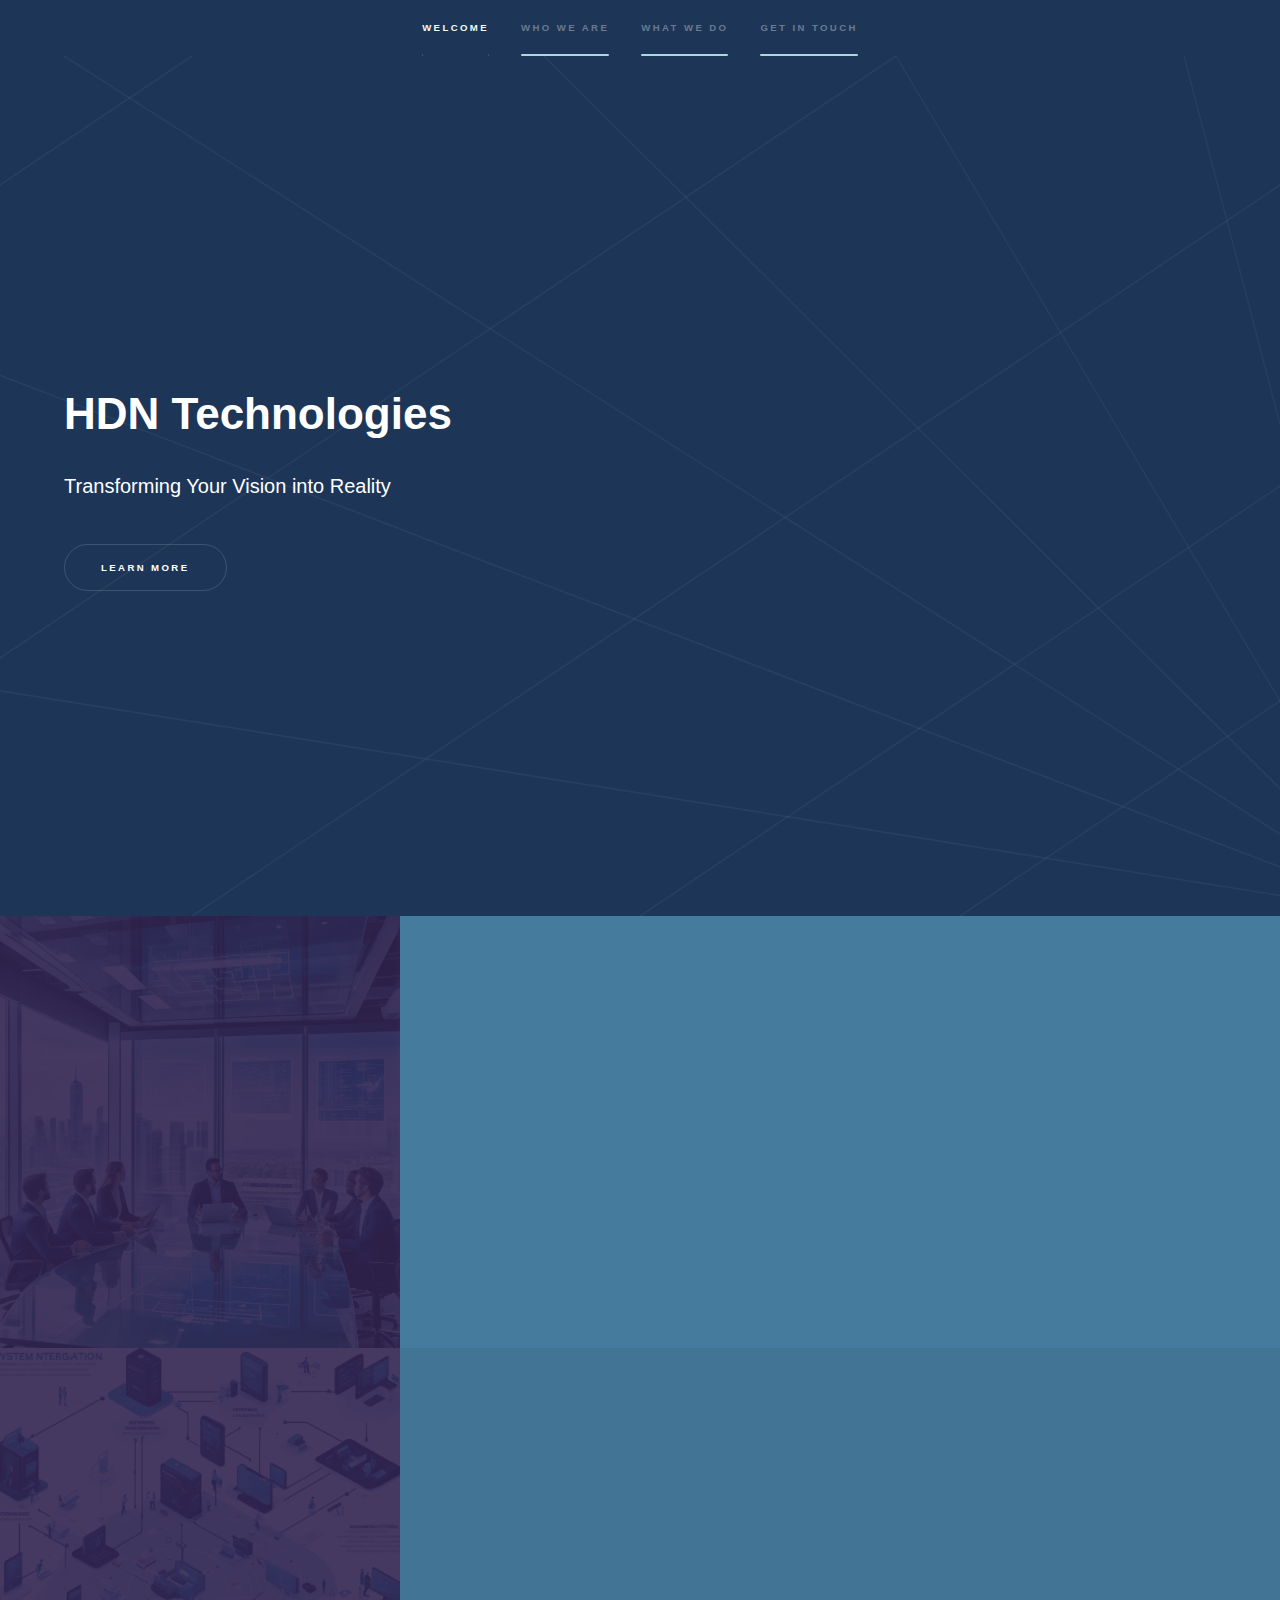
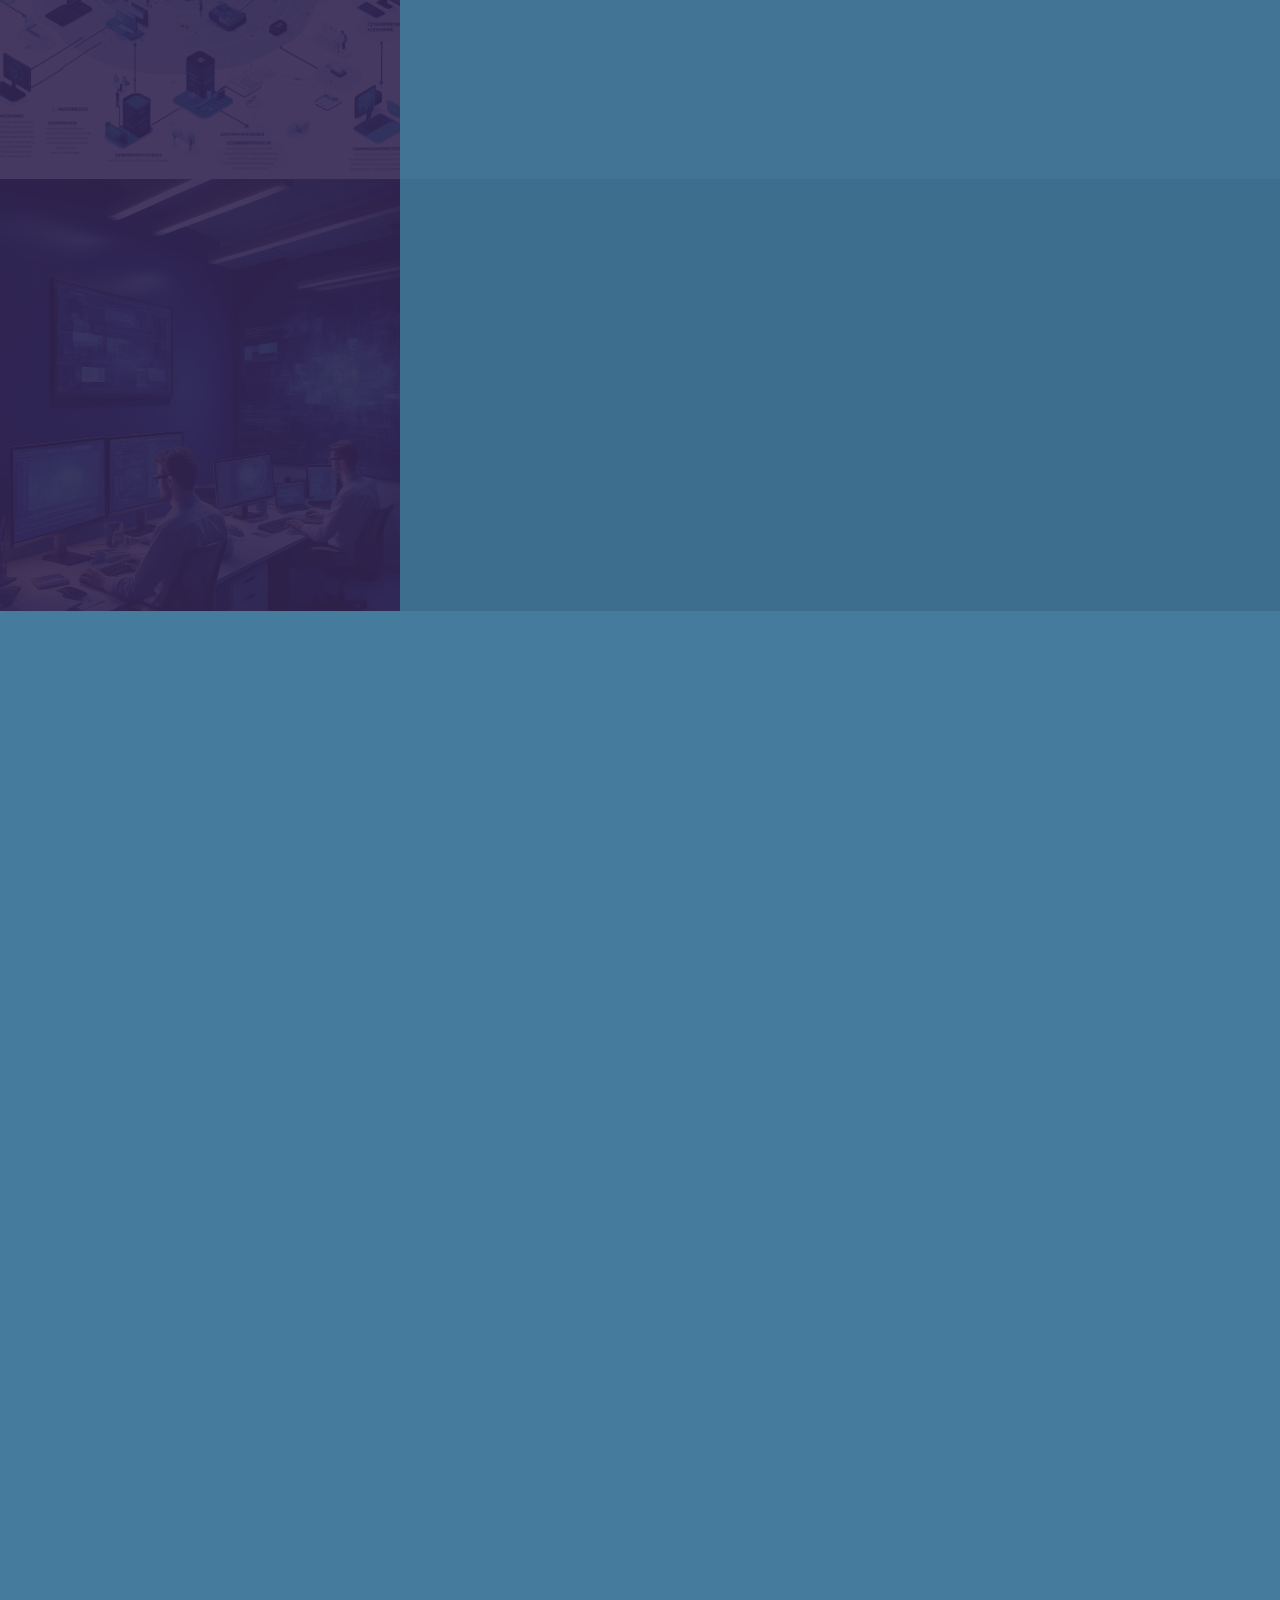
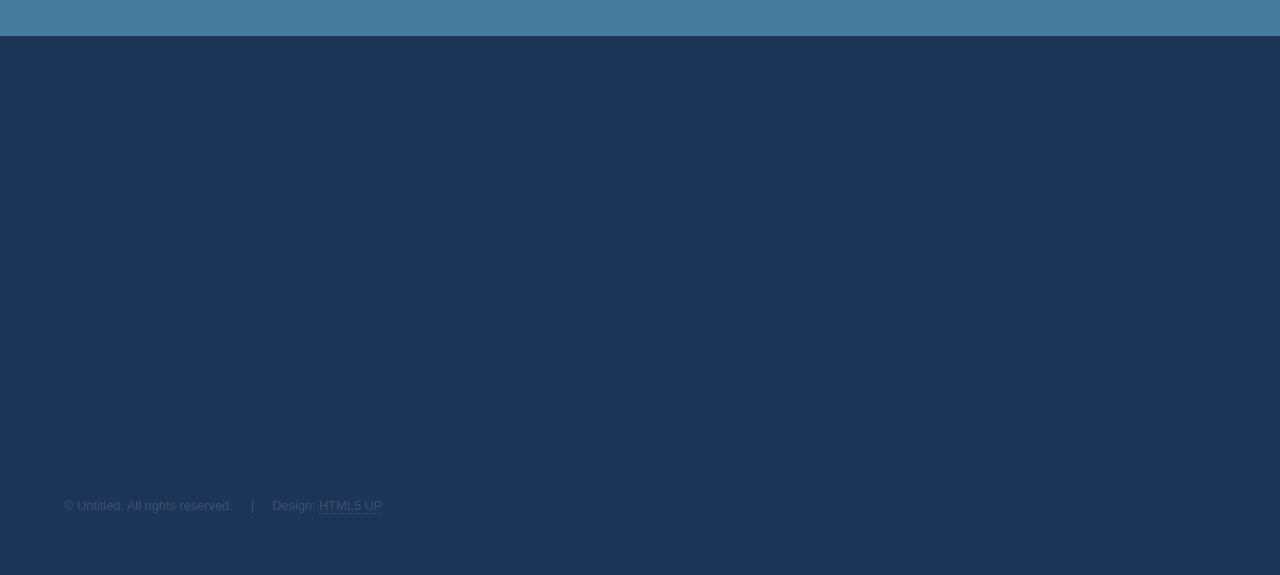
==== commit b17522ef: "add valid email address" ====
--- a/index.html
+++ b/index.html
@@ -136,7 +136,7 @@
 							<h2>Get in touch</h2>
 							<p>Get in touch to find out how HDN Technologies can help you improve your business. We look forward to hearing from you.</p>
 							<div class="split style1">
-								<section>
+								<!-- <section>
 									<form method="post" action="#">
 										<div class="fields">
 											<div class="field half">
@@ -156,22 +156,12 @@
 											<li><a href="" class="button submit">Send Message</a></li>
 										</ul>
 									</form>
-								</section>
+								</section> -->
 								<section>
 									<ul class="contact">
 										<li>
-											<h3>Address</h3>
-											<span>12345 Somewhere Road #654<br />
-											Nashville, TN 00000-0000<br />
-											USA</span>
-										</li>
-										<li>
 											<h3>Email</h3>
-											<a href="#">user@untitled.tld</a>
-										</li>
-										<li>
-											<h3>Phone</h3>
-											<span>(000) 000-0000</span>
+											<a href="#">sales@hdntechnologies.com</a>
 										</li>
 										<li>
 											<h3>Social</h3>
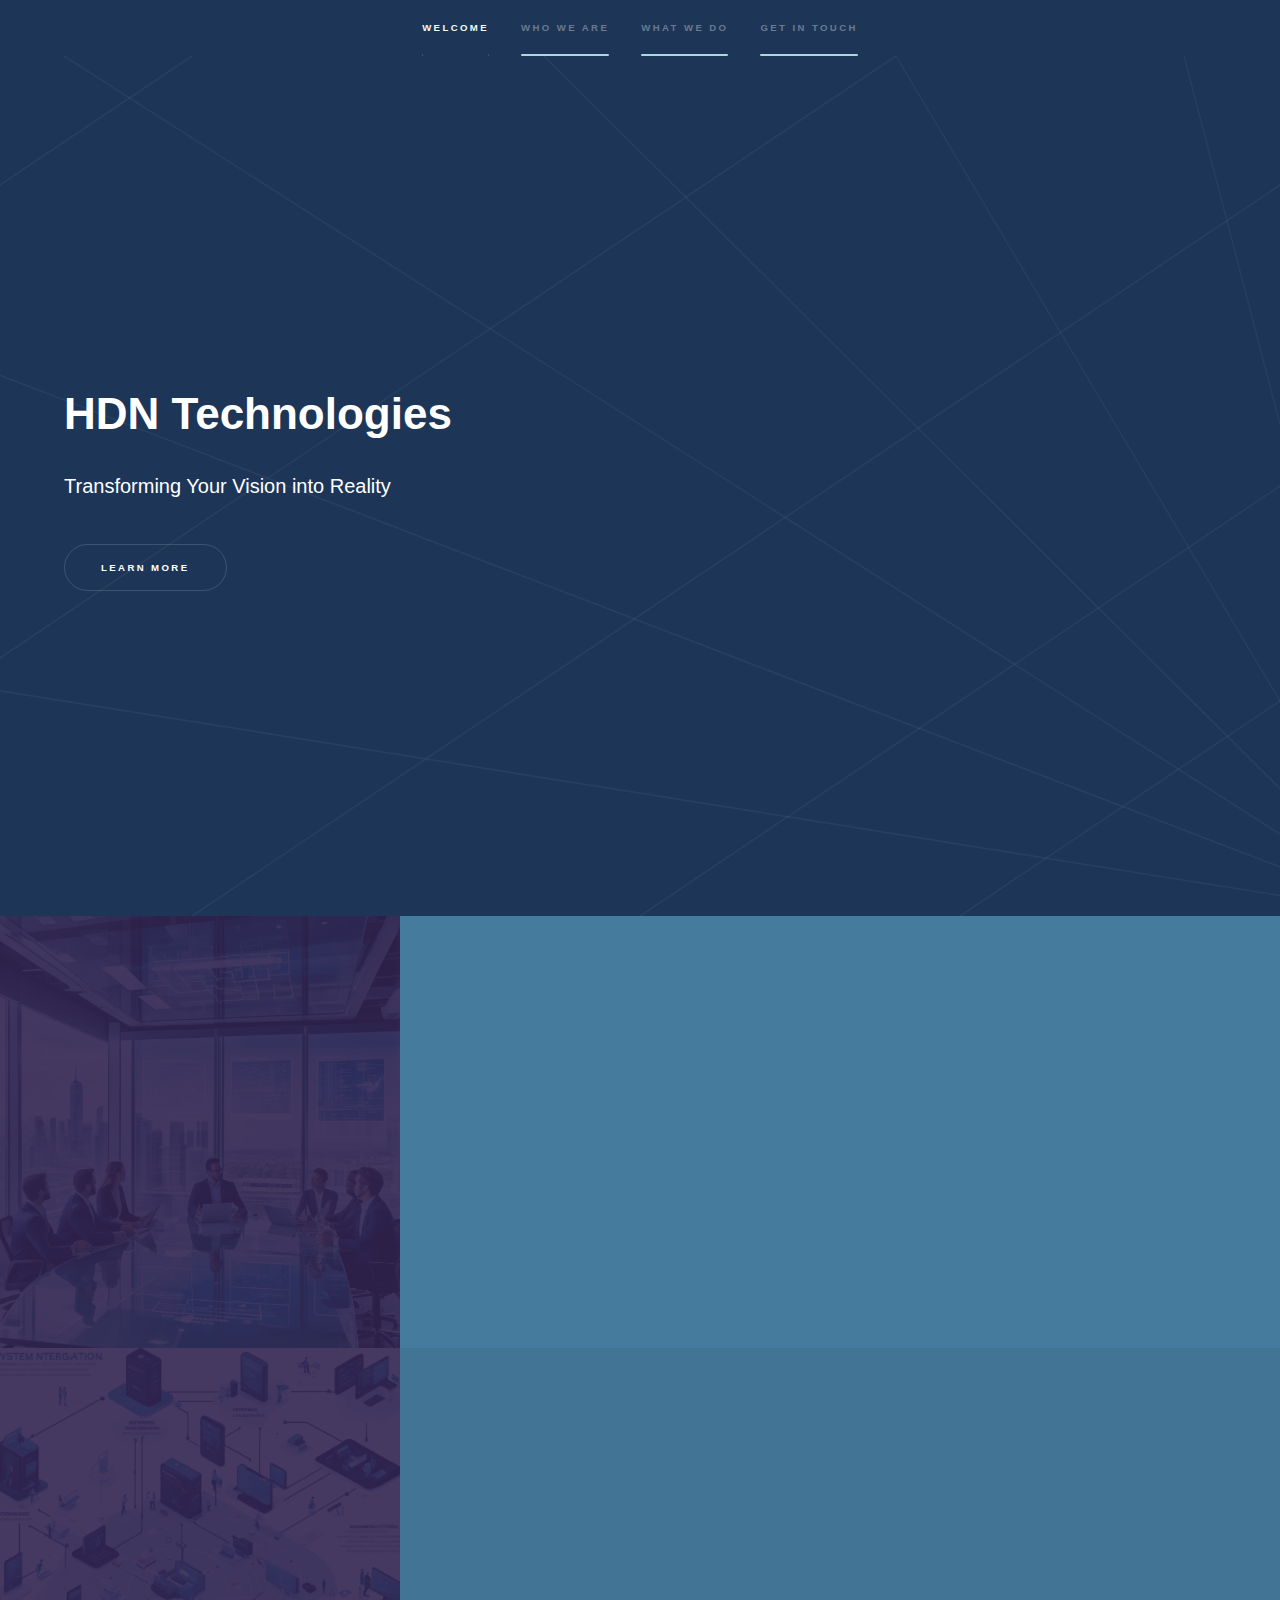
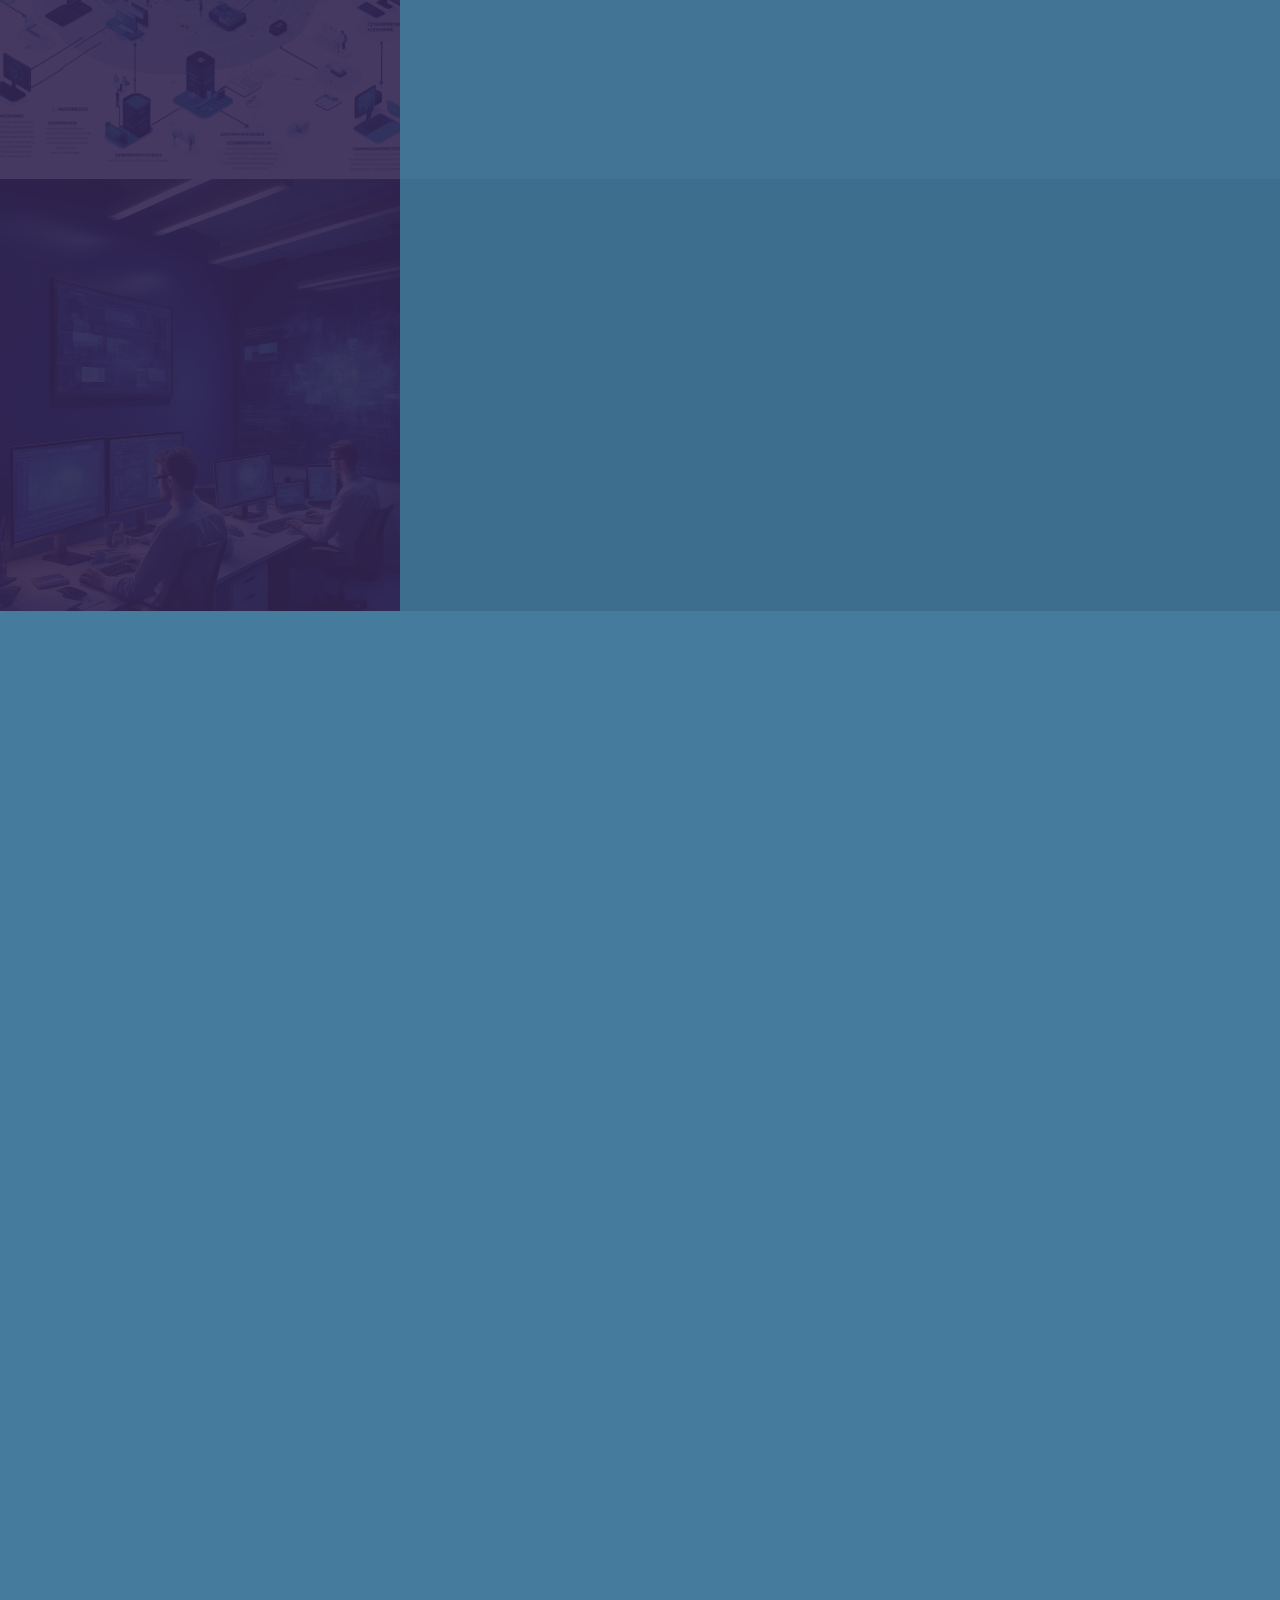
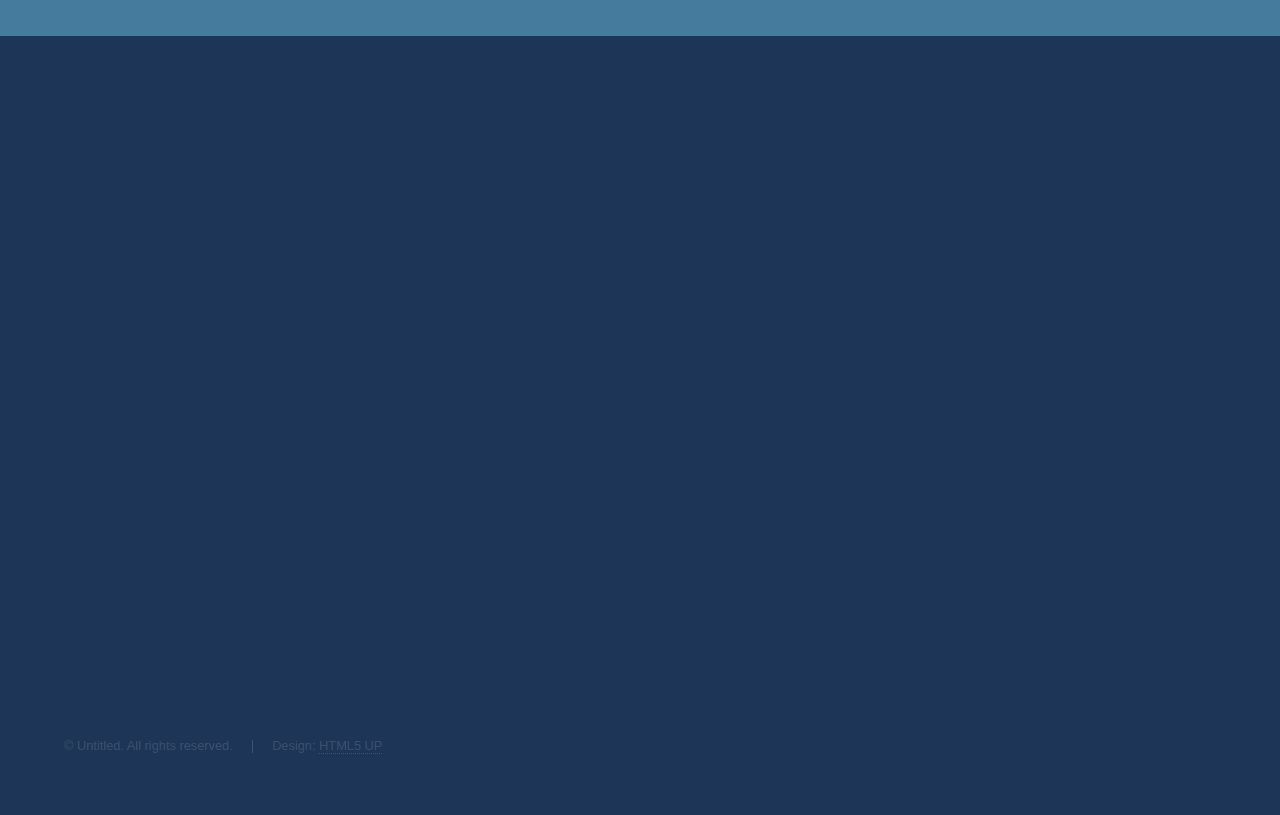
==== commit 1eb96577: "Add form submit automation" ====
--- a/index.html
+++ b/index.html
@@ -136,8 +136,8 @@
 							<h2>Get in touch</h2>
 							<p>Get in touch to find out how HDN Technologies can help you improve your business. We look forward to hearing from you.</p>
 							<div class="split style1">
-								<!-- <section>
-									<form method="post" action="#">
+								<section>
+									<form method="POST" action="https://formsubmit.co/sales@hdntechnologies.com">
 										<div class="fields">
 											<div class="field half">
 												<label for="name">Name</label>
@@ -156,7 +156,7 @@
 											<li><a href="" class="button submit">Send Message</a></li>
 										</ul>
 									</form>
-								</section> -->
+								</section>
 								<section>
 									<ul class="contact">
 										<li>
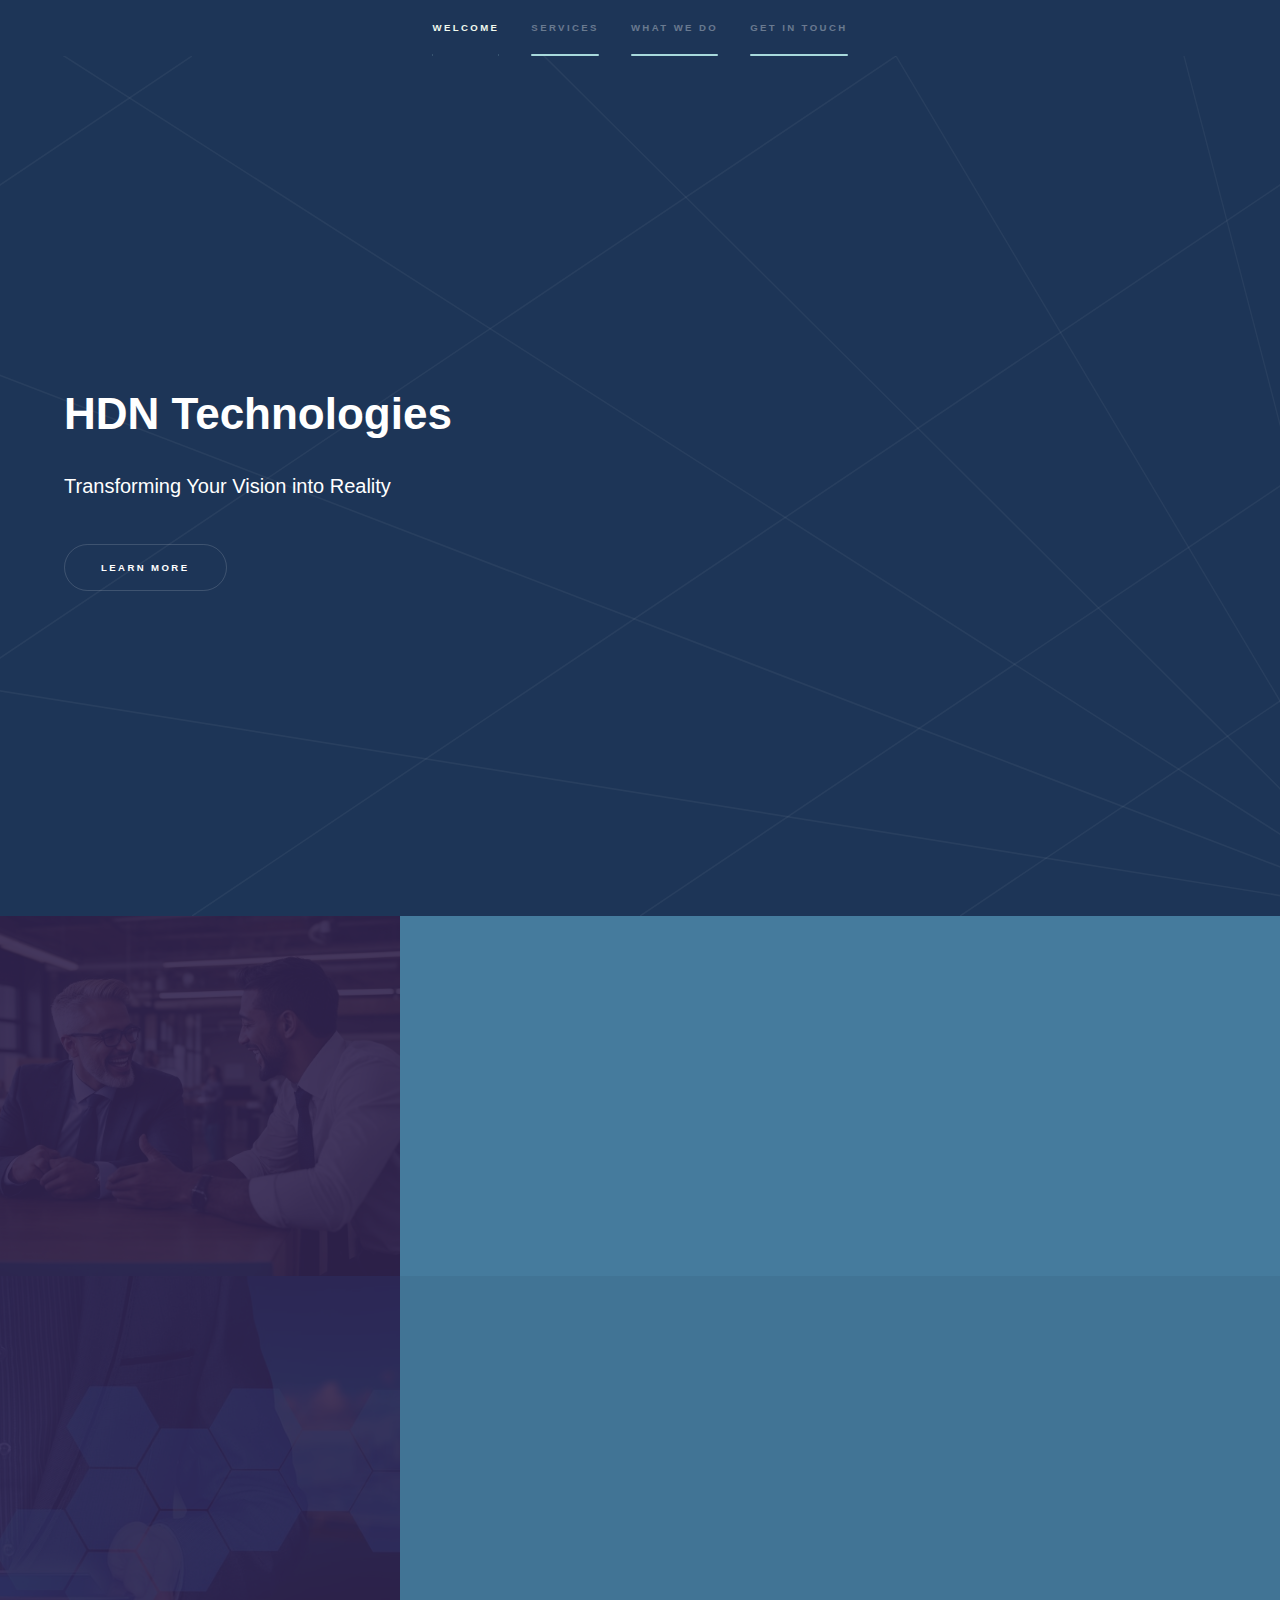
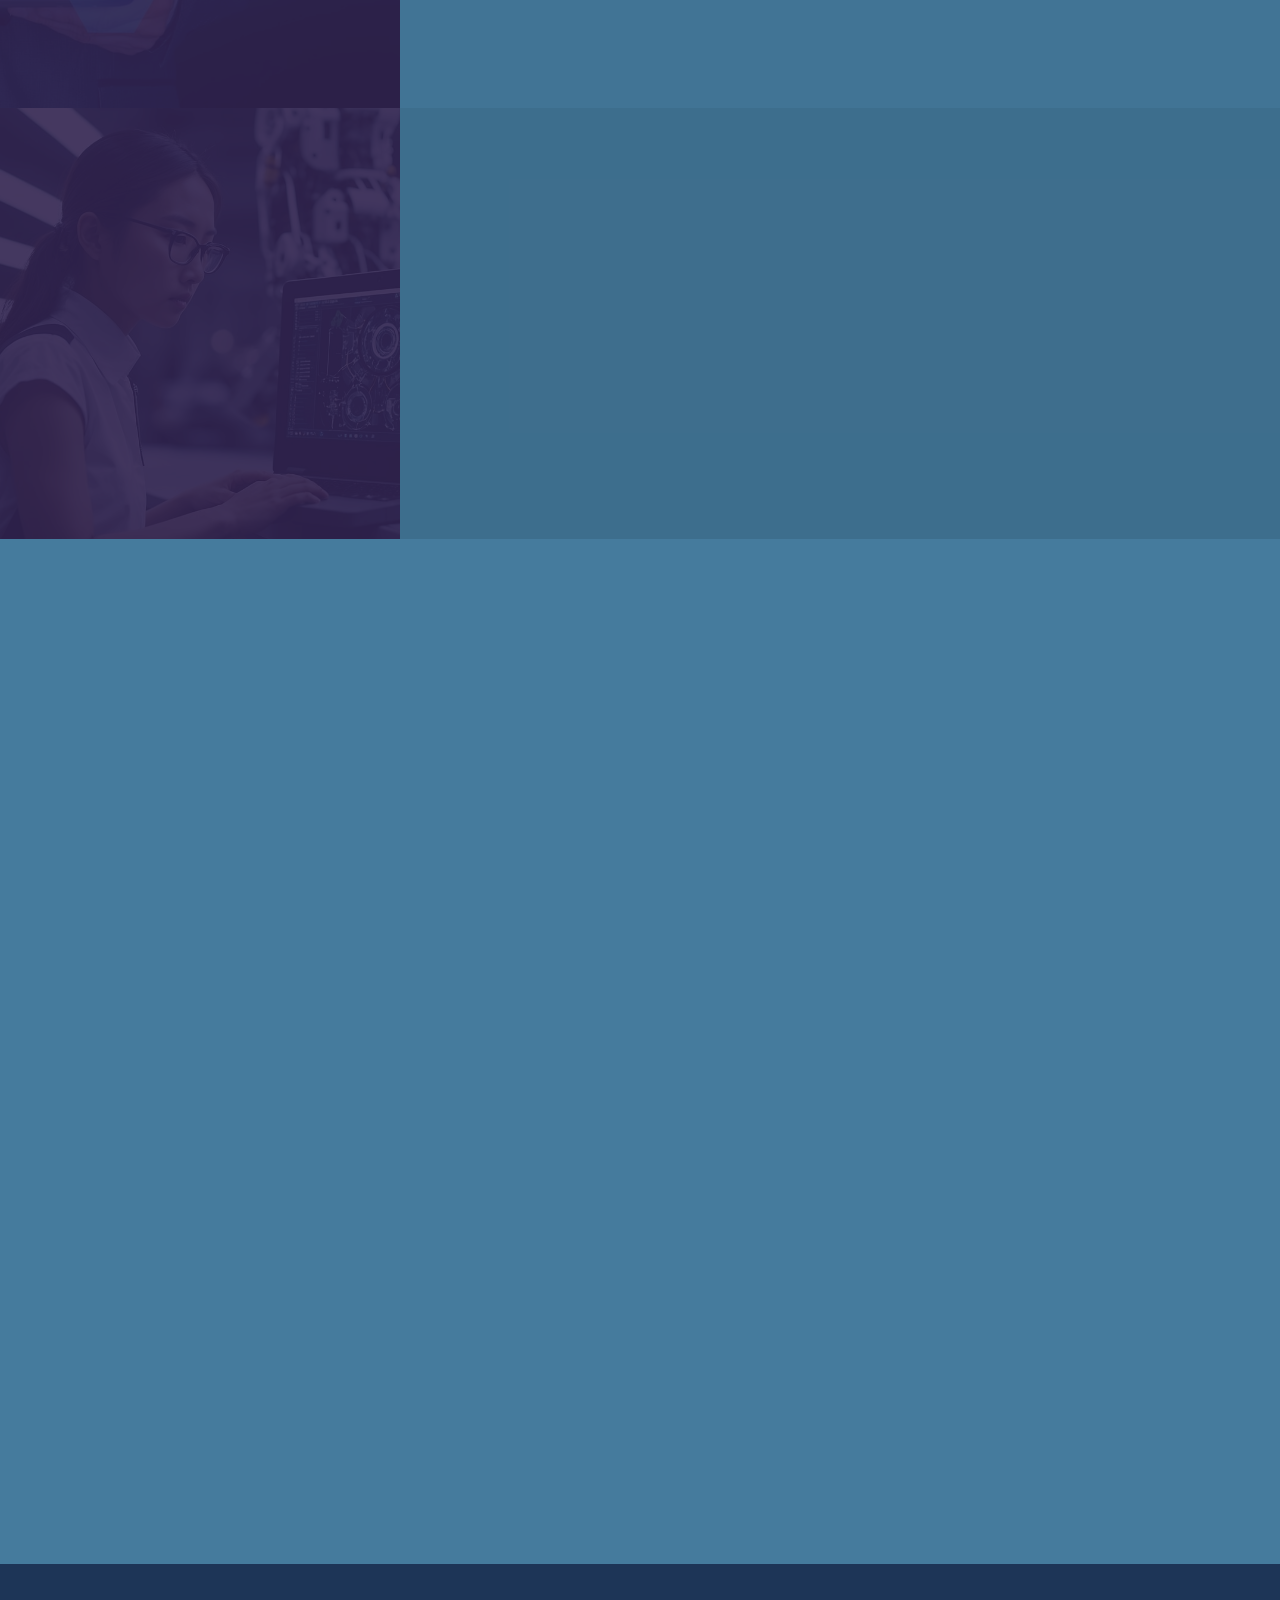
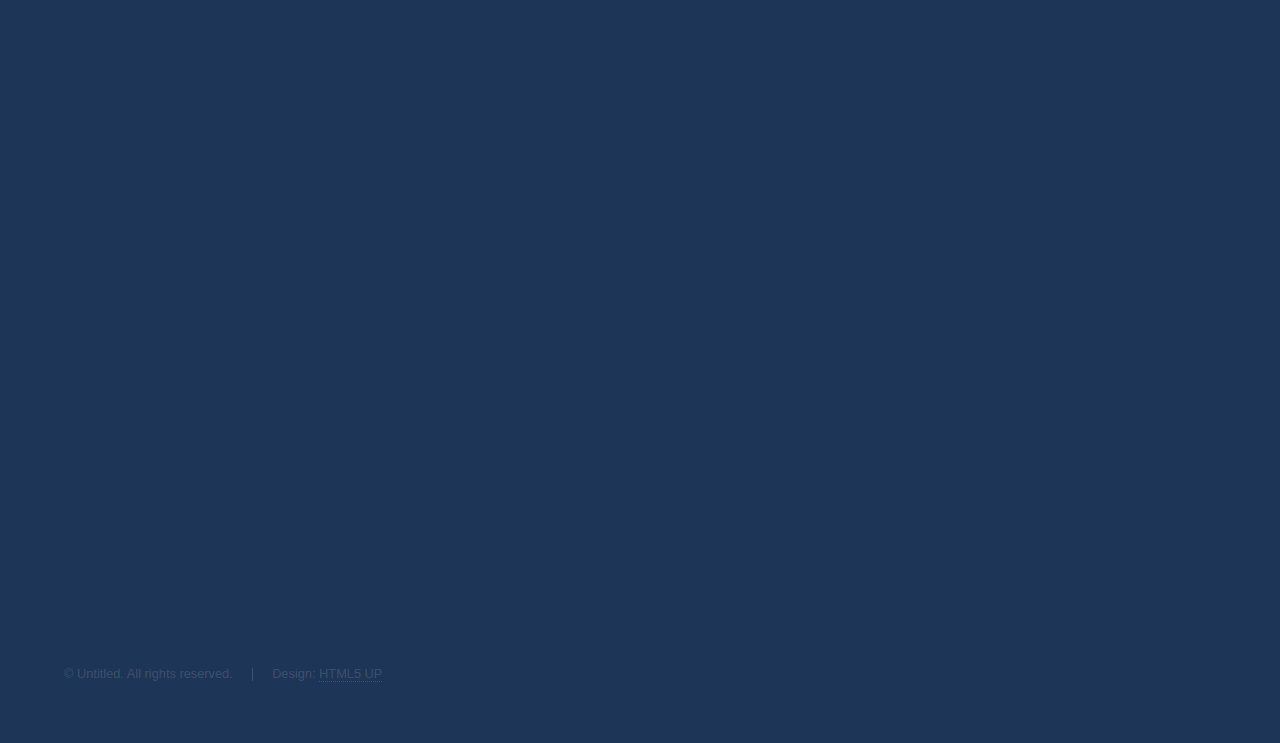
==== commit a5f05467: "Update pictures and consulting tab" ====
--- a/index.html
+++ b/index.html
@@ -25,7 +25,7 @@
 					<nav>
 						<ul>
 							<li><a href="#intro">Welcome</a></li>
-							<li><a href="#one">Who we are</a></li>
+							<li><a href="#one">Services</a></li>
 							<li><a href="#two">What we do</a></li>
 							<li><a href="#three">Get in touch</a></li>
 						</ul>
@@ -54,9 +54,9 @@
 							<div class="content">
 								<div class="inner">
 									<h2>Consulting</h2>
-									<p>Unlock the potential of your technology stack with our expert consulting services. Our experienced consultants will help you identify opportunities to engage and lead in the market with innovative products, cutting-edge solutions, and intuitive interfaces. By leveraging our insights, you can drive customer engagement, boost revenue, and stay ahead of the competition. Our commitment is to your success—discover how we can transform your business today.</p>
+									<p>Unleash the full power of your technology stack and lead your market. Explore new products, solutions, and interfaces designed to enhance customer engagement and increase revenue. Our expert consultants are dedicated to your success</p>
 									<ul class="actions">
-										<li><a href="generic.html" class="button">Learn more</a></li>
+										<li><a href="generic.html" class="button">See how we can support you</a></li>
 									</ul>
 								</div>
 							</div>
@@ -137,7 +137,7 @@
 							<p>Get in touch to find out how HDN Technologies can help you improve your business. We look forward to hearing from you.</p>
 							<div class="split style1">
 								<section>
-									<form method="POST" action="https://formsubmit.co/sales@hdntechnologies.com">
+									<form method="POST" action="https://formsubmit.co/el/yirohe">
 										<div class="fields">
 											<div class="field half">
 												<label for="name">Name</label>
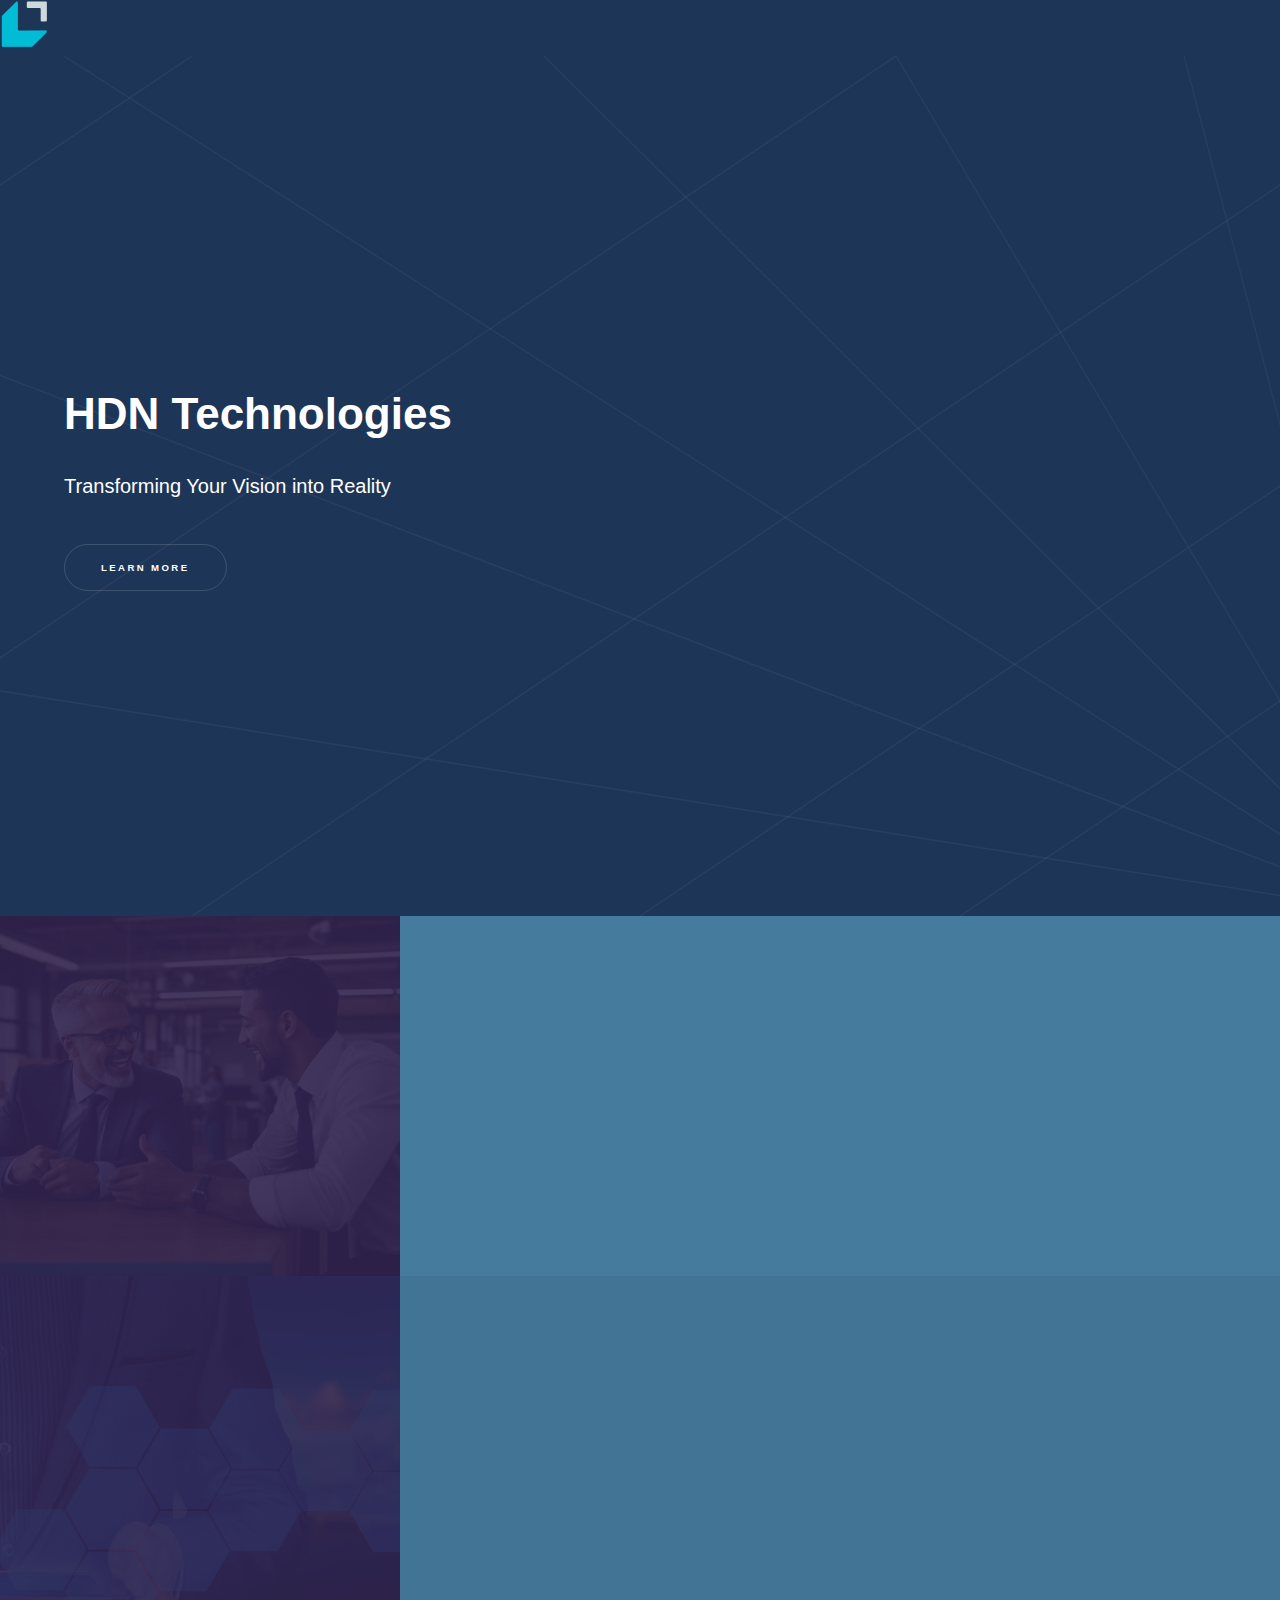
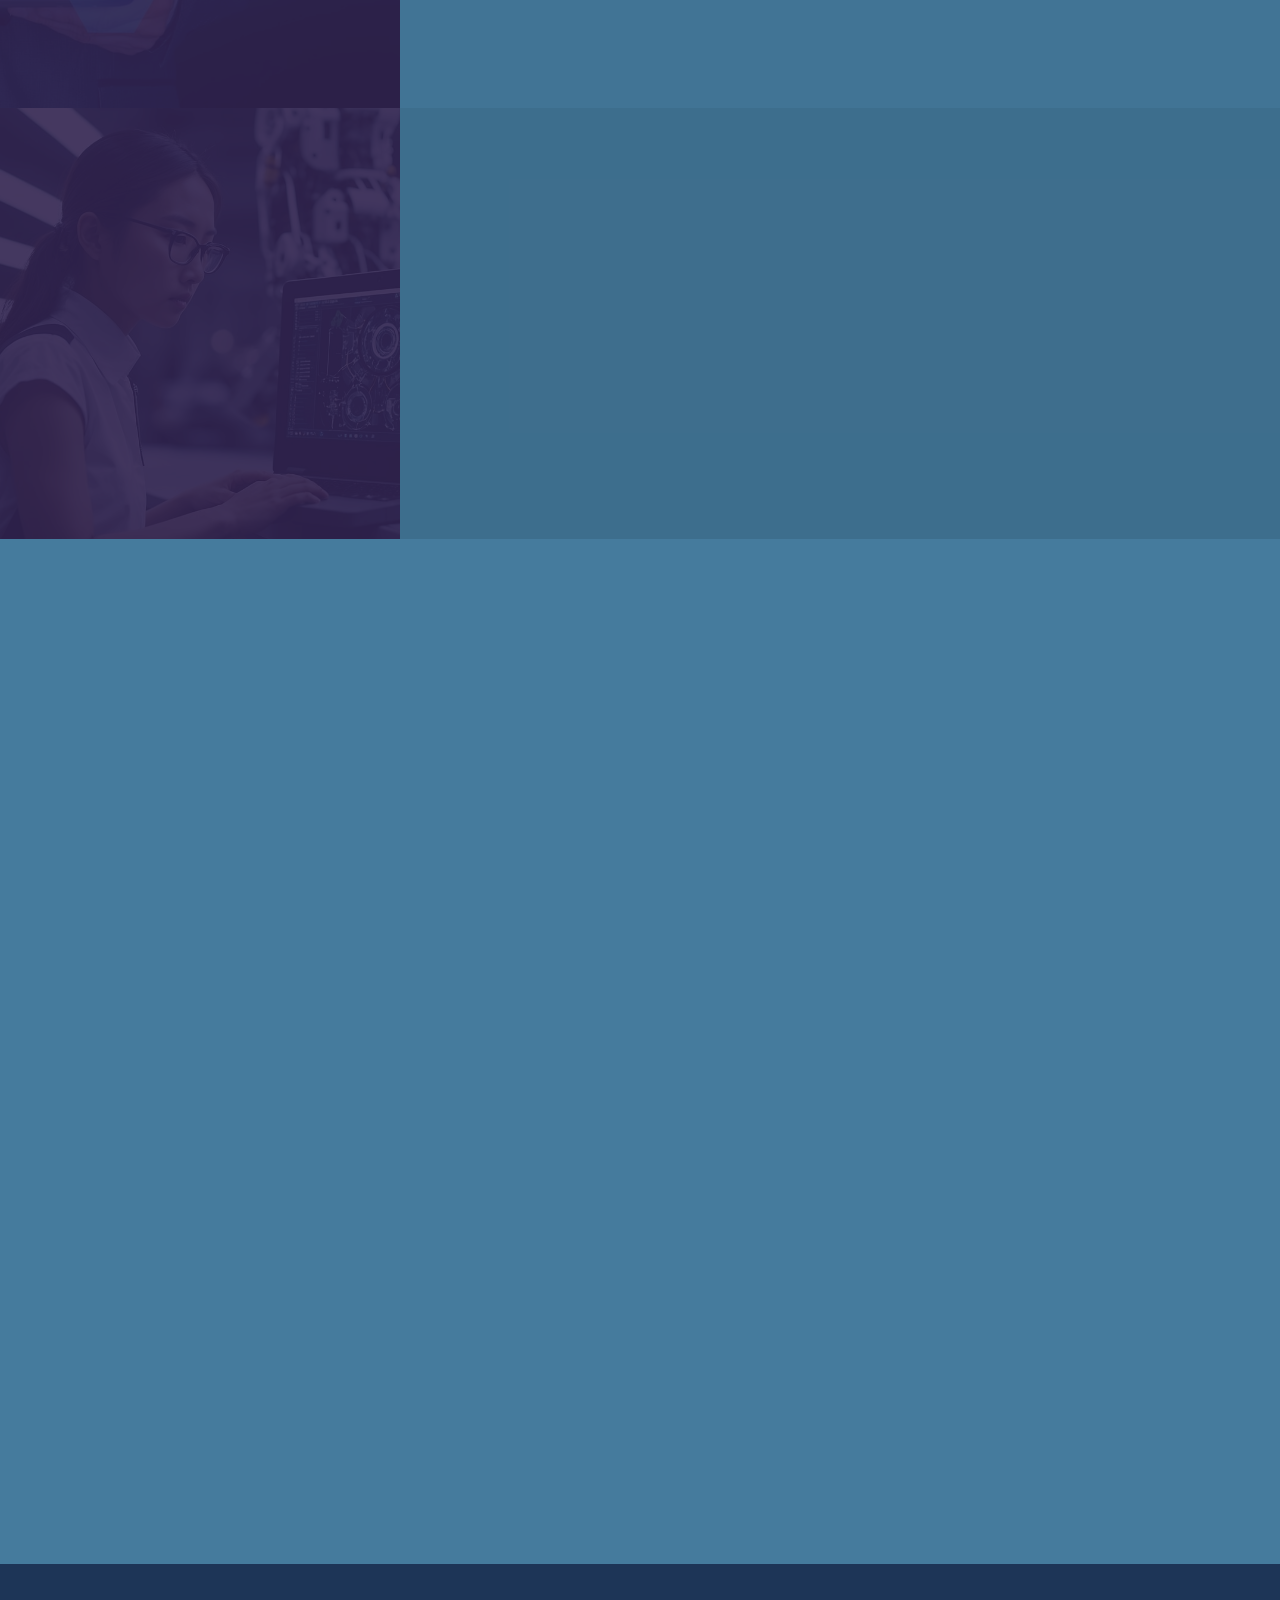
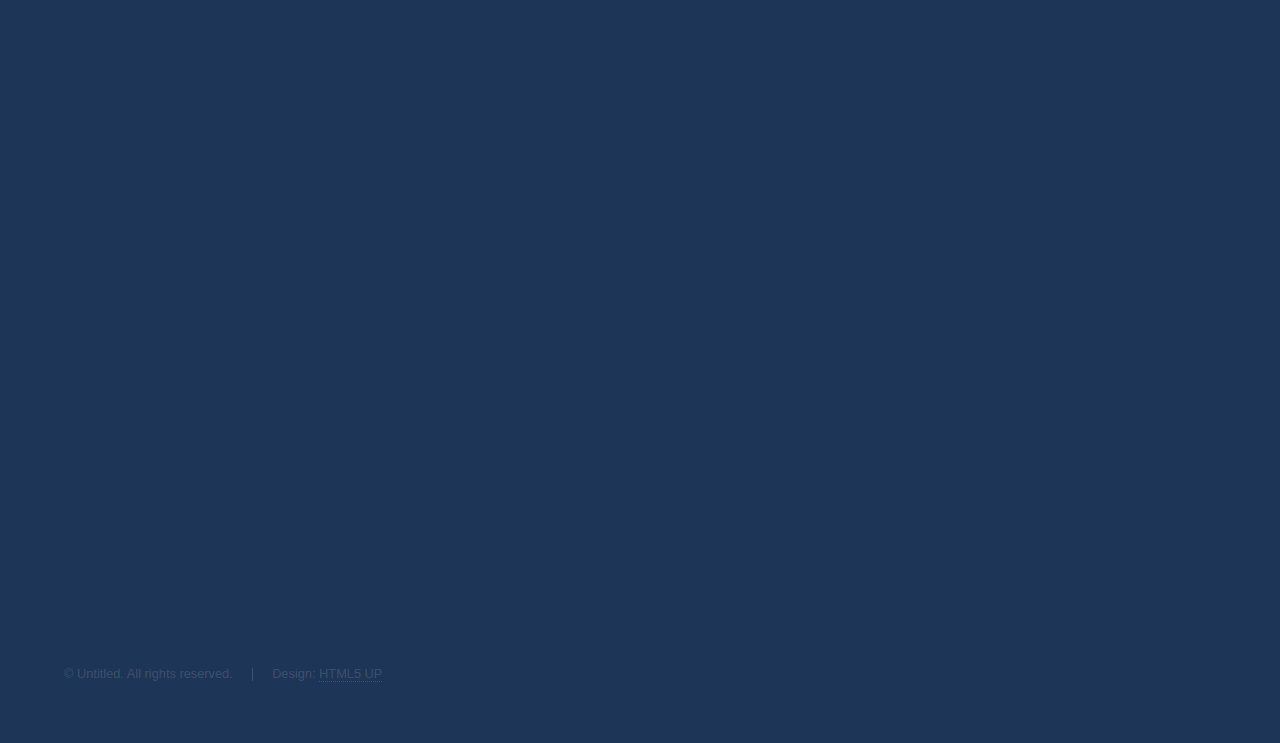
==== commit 7cfaf377: "some old changes" ====
--- a/index.html
+++ b/index.html
@@ -9,7 +9,7 @@
 		<title>HDN Technologies</title>
 		<meta charset="utf-8" />
 		<meta name="viewport" content="width=device-width, initial-scale=1, user-scalable=no" />
-		<link rel="icon" type="image/svg+xml" href="images/favicon_16.svg">
+		<link rel="icon" type="image/svg+xml" href="images/LogoNew48.png">
 		<link rel="stylesheet" href="assets/css/main.css" />
 		<noscript><link rel="stylesheet" href="assets/css/noscript.css" /></noscript>
 	</head>
@@ -17,11 +17,11 @@
 
 		<!-- Sidebar -->
 			<section id="sidebar">
+				<!-- Logo Section -->
+<div class="logo">
+	<img src="images/LogoNew48.png" alt="Company Logo">
+</div> 
 				<div class="inner">
-					<!-- Logo Section -->
-					<!-- <div class="logo">
-						<img src="images/logo_468_60.svg" alt="Company Logo">
-					</div> -->
 					<nav>
 						<ul>
 							<li><a href="#intro">Welcome</a></li>
--- a/assets/css/main.css
+++ b/assets/css/main.css
@@ -3916,7 +3916,10 @@
     color: #ffffff; /* Set text color to white */
 }
 
-#sidebar .logo img {
-    max-width: 100%;
-    height: auto;
+.logo img {
+	height: auto; /* Maintain aspect ratio */
+}
+
+.logo{
+	width: fit-content;
 }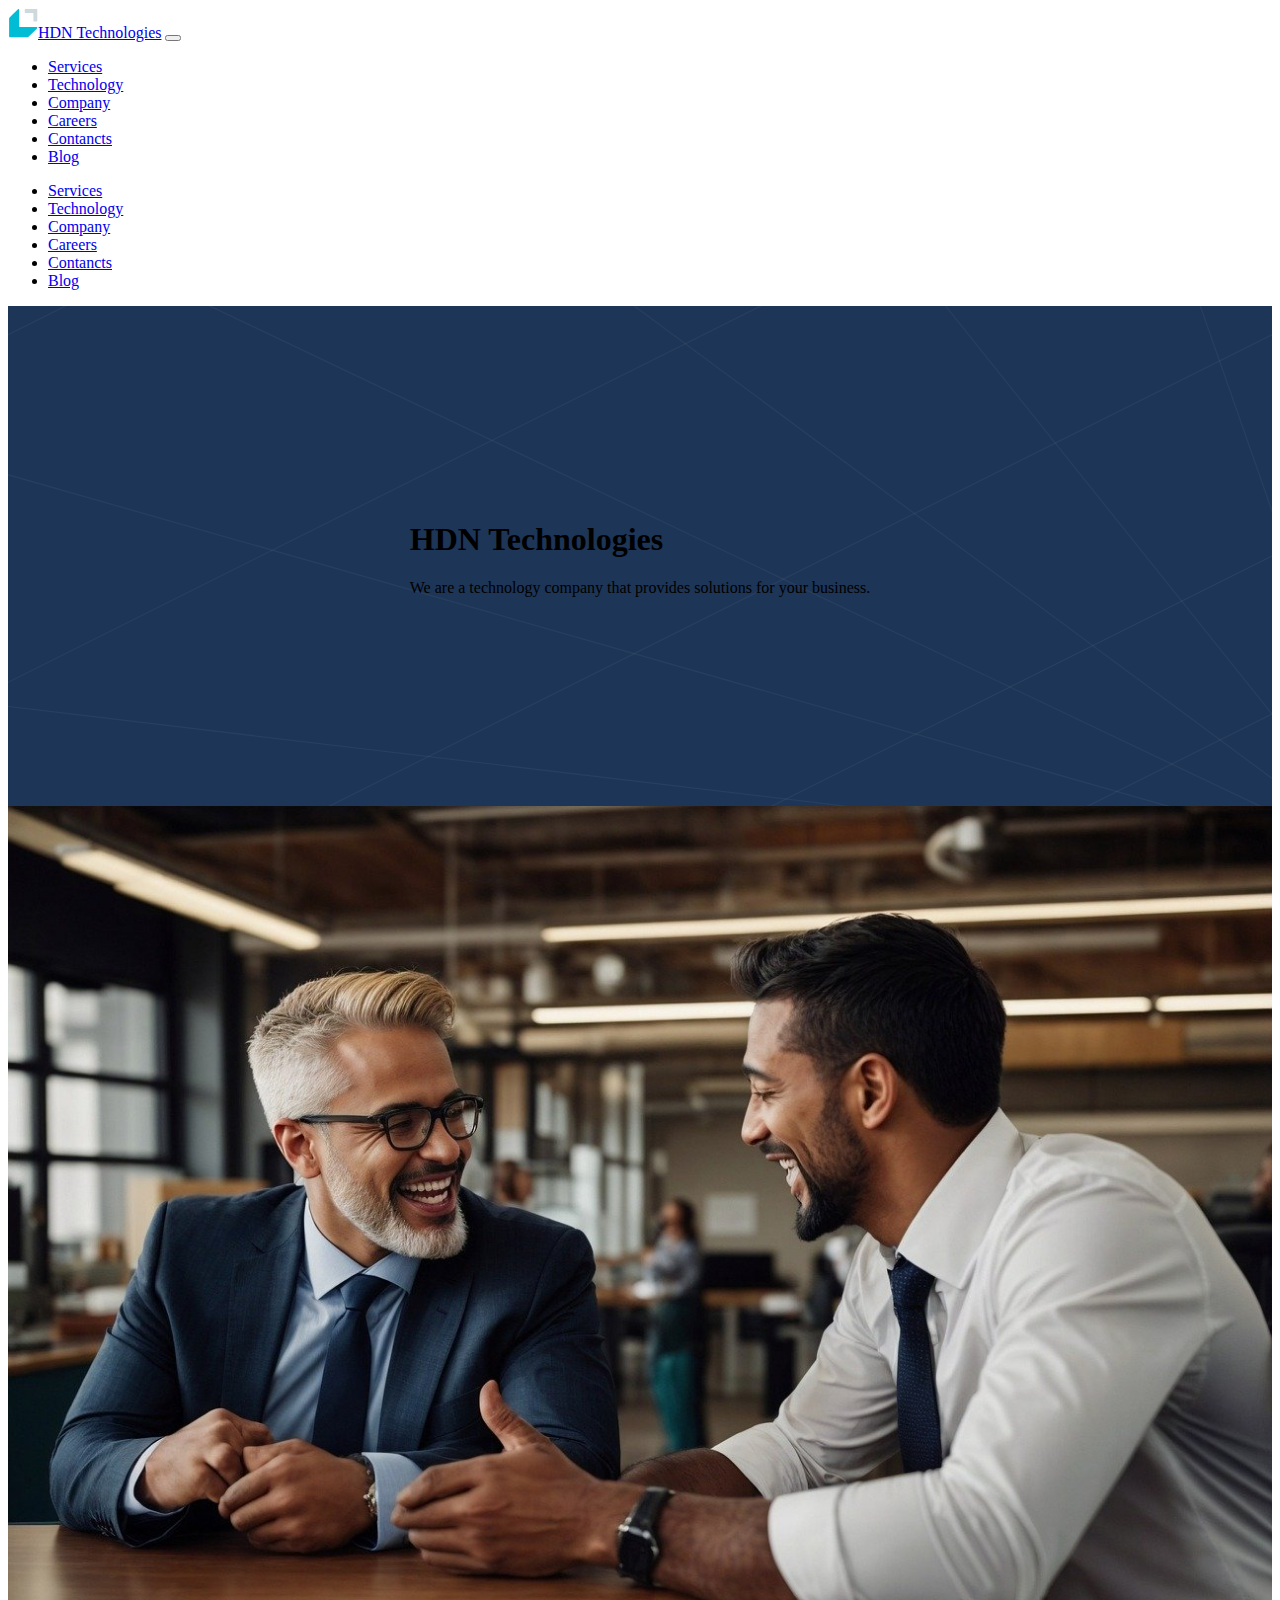
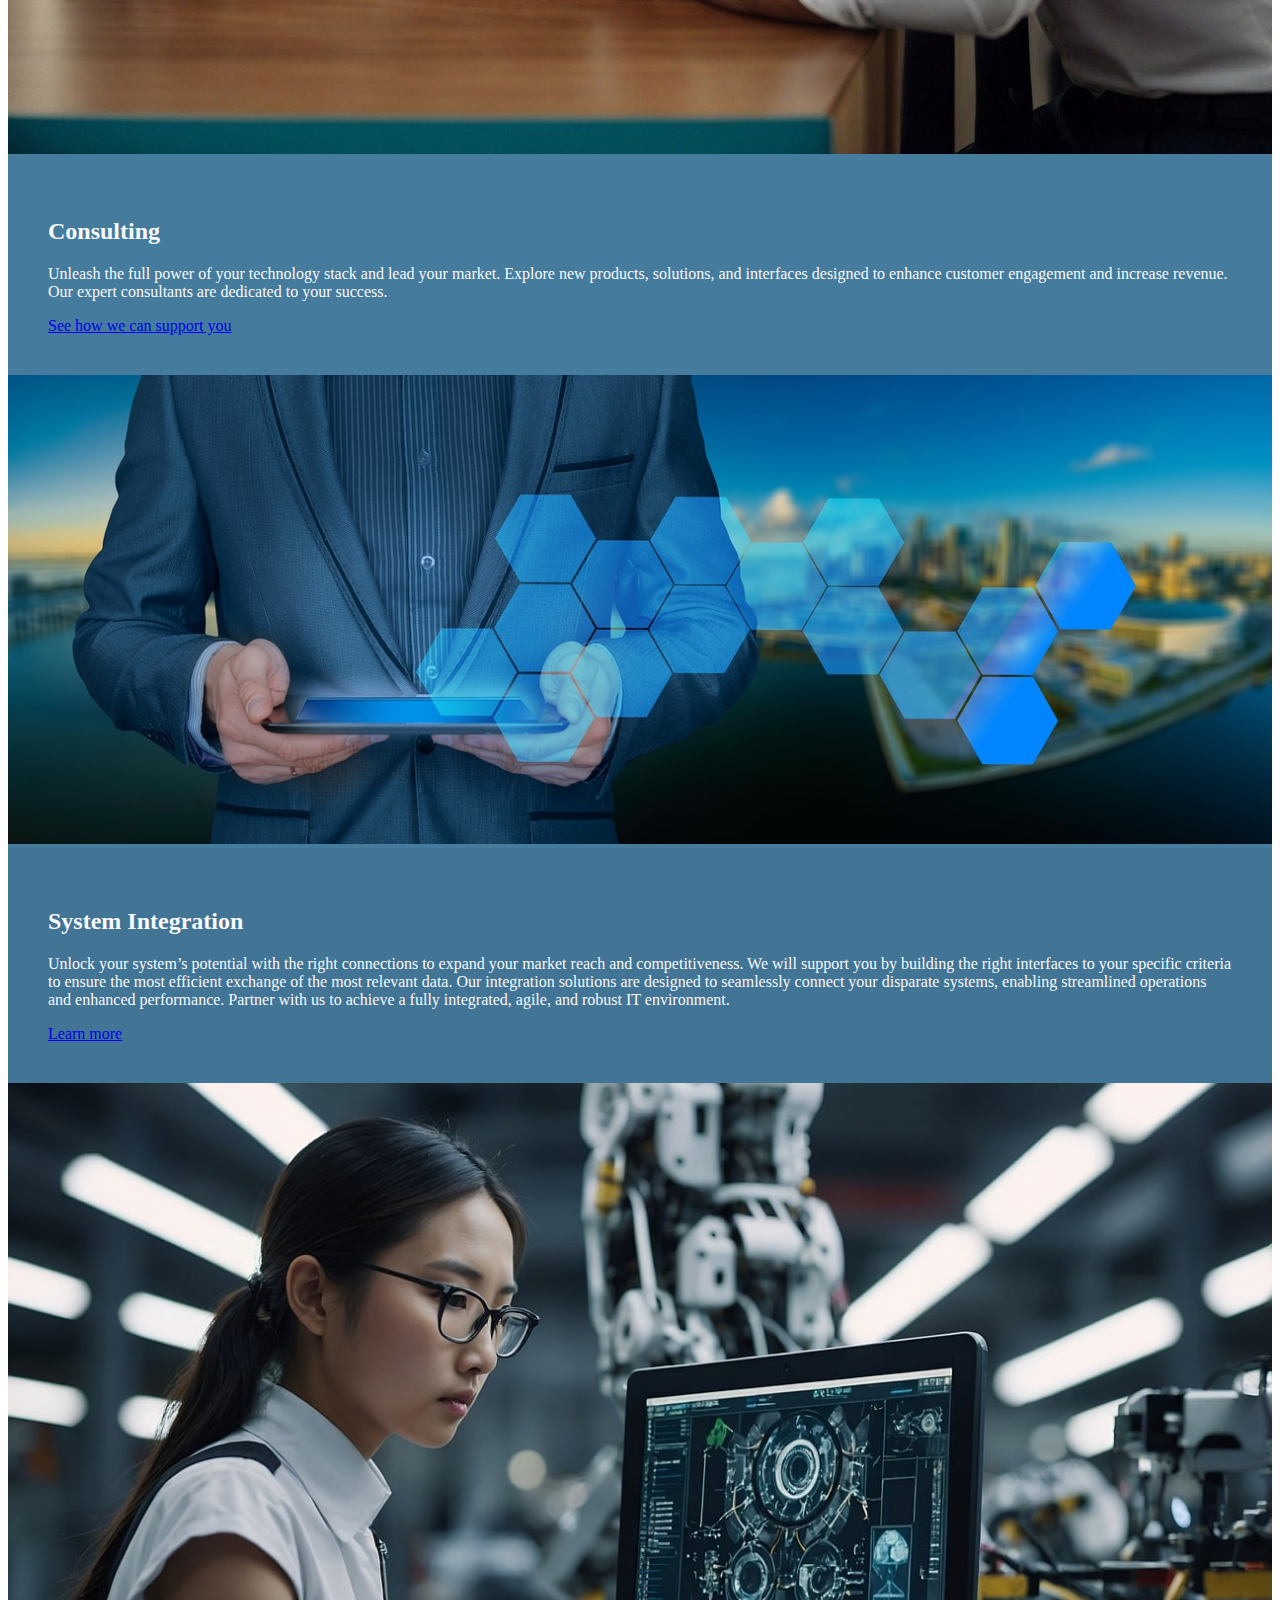
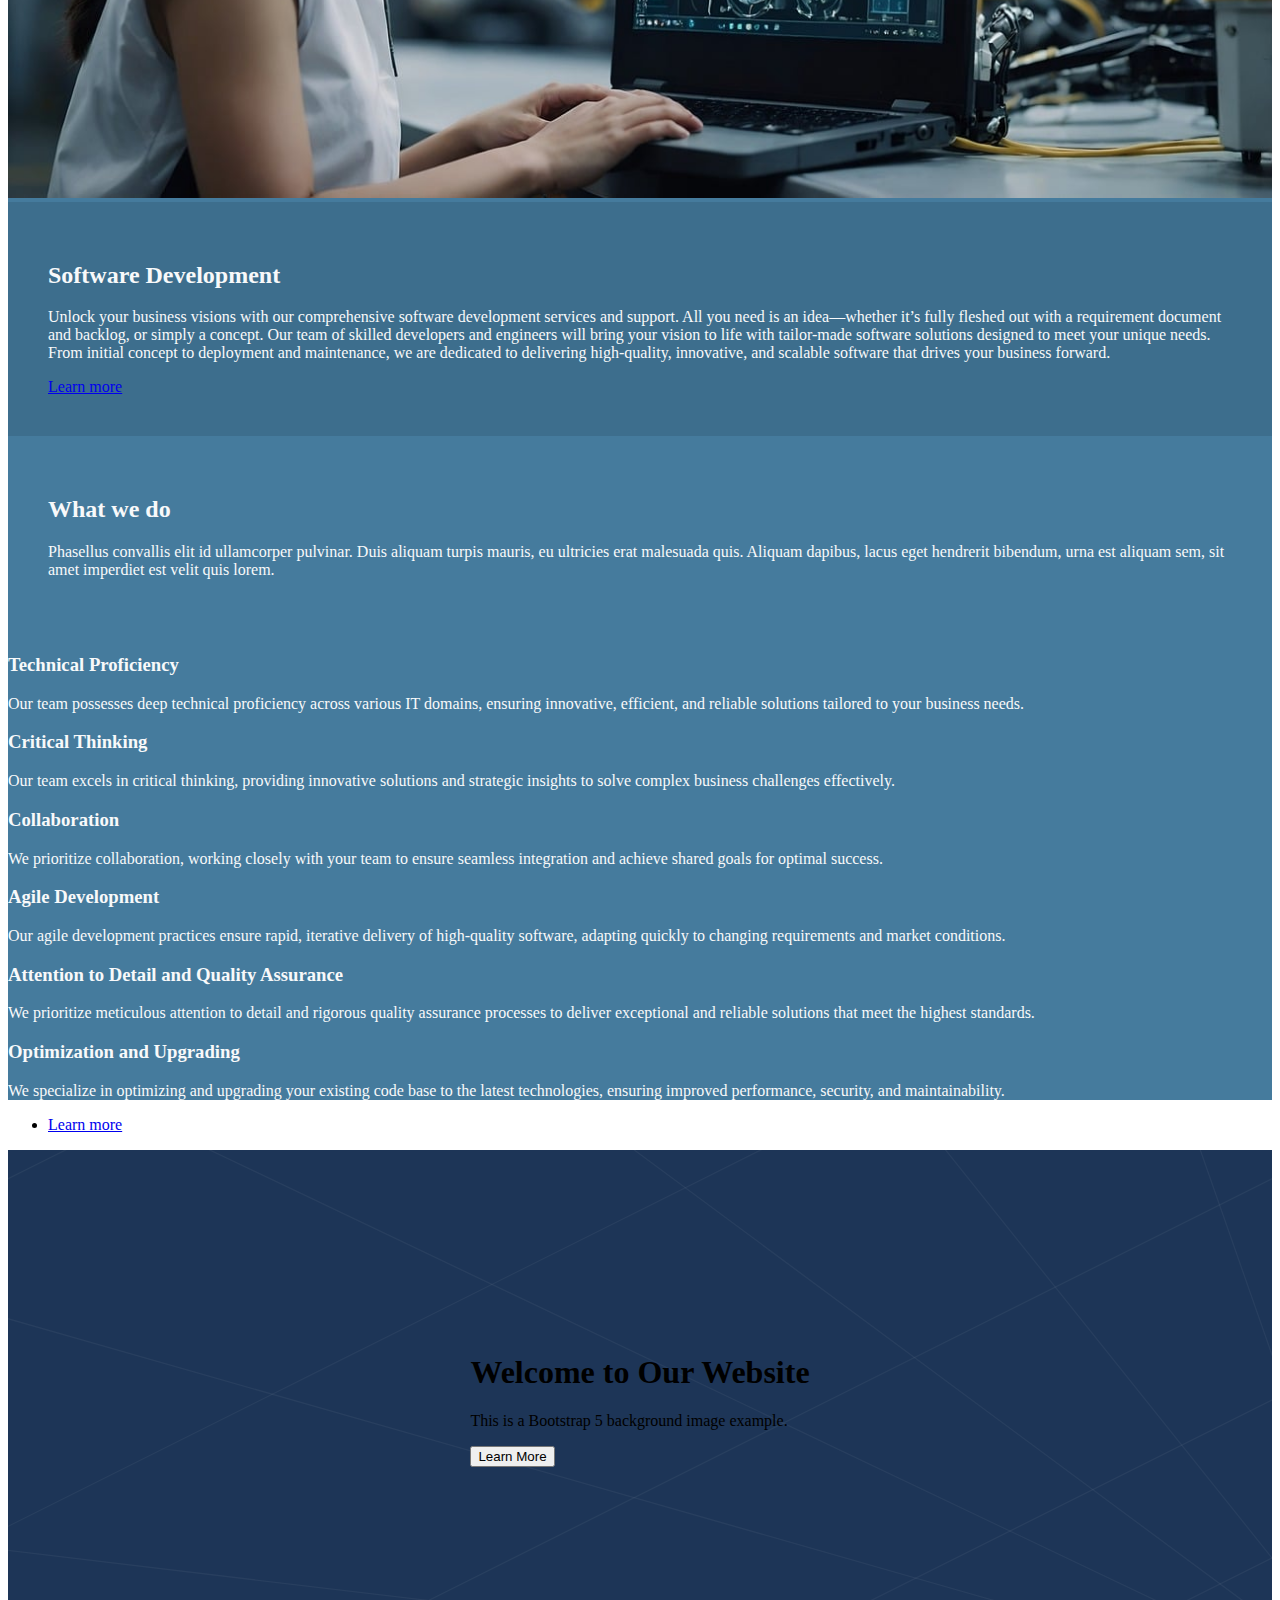
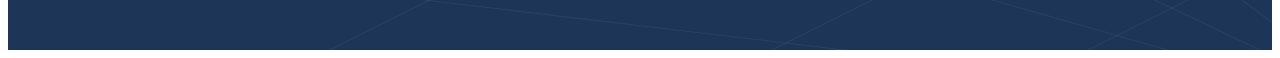
==== commit ca5d68ab: "initial commit" ====
--- a/index.html
+++ b/index.html
@@ -1,203 +1,235 @@
-<!DOCTYPE HTML>
-<!--
-	Hyperspace by HTML5 UP
-	html5up.net | @ajlkn
-	Free for personal and commercial use under the CCA 3.0 license (html5up.net/license)
--->
+<!DOCTYPE html>
+<!--[if lt IE 7]>      <html class="no-js lt-ie9 lt-ie8 lt-ie7"> <![endif]-->
+<!--[if IE 7]>         <html class="no-js lt-ie9 lt-ie8"> <![endif]-->
+<!--[if IE 8]>         <html class="no-js lt-ie9"> <![endif]-->
+<!--[if gt IE 8]>      <html class="no-js"> <!--<![endif]-->
+<!DOCTYPE html>
+<!--[if lt IE 7]>      <html class="no-js lt-ie9 lt-ie8 lt-ie7"> <![endif]-->
+<!--[if IE 7]>         <html class="no-js lt-ie9 lt-ie8"> <![endif]-->
+<!--[if IE 8]>         <html class="no-js lt-ie9"> <![endif]-->
+<!--[if gt IE 8]>      <html class="no-js"> <!--<![endif]-->
 <html>
-	<head>
-		<title>HDN Technologies</title>
-		<meta charset="utf-8" />
-		<meta name="viewport" content="width=device-width, initial-scale=1, user-scalable=no" />
-		<link rel="icon" type="image/svg+xml" href="images/LogoNew48.png">
-		<link rel="stylesheet" href="assets/css/main.css" />
-		<noscript><link rel="stylesheet" href="assets/css/noscript.css" /></noscript>
-	</head>
-	<body class="is-preload">
-
-		<!-- Sidebar -->
-			<section id="sidebar">
-				<!-- Logo Section -->
-<div class="logo">
-	<img src="images/LogoNew48.png" alt="Company Logo">
-</div> 
-				<div class="inner">
-					<nav>
-						<ul>
-							<li><a href="#intro">Welcome</a></li>
-							<li><a href="#one">Services</a></li>
-							<li><a href="#two">What we do</a></li>
-							<li><a href="#three">Get in touch</a></li>
-						</ul>
-					</nav>
-				</div>
-			</section>
-
-		<!-- Wrapper -->
-			<div id="wrapper">
-
-				<!-- Intro -->
-					<section id="intro" class="wrapper style1 fullscreen fade-up">
-						<div class="inner">
-							<h1>HDN Technologies</h1>
-							<p>Transforming Your Vision into Reality</p>
-							<ul class="actions">
-								<li><a href="#one" class="button scrolly">Learn more</a></li>
-							</ul>
-						</div>
-					</section>
-
-				<!-- One -->
-					<section id="one" class="wrapper style2 spotlights">
-						<section>
-							<a href="#" class="image"><img src="images/pic_consulting.jpeg" alt="" data-position="center center" /></a>
-							<div class="content">
-								<div class="inner">
-									<h2>Consulting</h2>
-									<p>Unleash the full power of your technology stack and lead your market. Explore new products, solutions, and interfaces designed to enhance customer engagement and increase revenue. Our expert consultants are dedicated to your success</p>
-									<ul class="actions">
-										<li><a href="generic.html" class="button">See how we can support you</a></li>
-									</ul>
-								</div>
-							</div>
-						</section>
-						<section>
-							<a href="#" class="image"><img src="images/pic_system_integration.jpeg" alt="" data-position="top center" /></a>
-							<div class="content">
-								<div class="inner">
-									<h2>System Integration</h2>
-									<p>Unlock your system’s potential with the right connections to expand your market reach and competitiveness. We will support you by building the right interfaces to your specific criteria to ensure the most efficient exchange of the most relevant data. Our integration solutions are designed to seamlessly connect your disparate systems, enabling streamlined operations and enhanced performance. Partner with us to achieve a fully integrated, agile, and robust IT environment.</p>
-									<ul class="actions">
-										<li><a href="generic.html" class="button">Learn more</a></li>
-									</ul>
-								</div>
-							</div>
-						</section>
-						<section>
-							<a href="#" class="image"><img src="images/pic_software_development.jpeg" alt="" data-position="25% 25%" /></a>
-							<div class="content">
-								<div class="inner">
-									<h2>Software Development</h2>
-									<p>Unlock your business visions with our comprehensive software development services and support. All you need is an idea—whether it’s fully fleshed out with a requirement document and backlog, or simply a concept. Our team of skilled developers and engineers will bring your vision to life with tailor-made software solutions designed to meet your unique needs. From initial concept to deployment and maintenance, we are dedicated to delivering high-quality, innovative, and scalable software that drives your business forward.</p>
-									<ul class="actions">
-										<li><a href="generic.html" class="button">Learn more</a></li>
-									</ul>
-								</div>
-							</div>
-						</section>
-					</section>
-
-				<!-- Two -->
-					<section id="two" class="wrapper style3 fade-up">
-						<div class="inner">
-							<h2>What we do</h2>
-							<p>Phasellus convallis elit id ullamcorper pulvinar. Duis aliquam turpis mauris, eu ultricies erat malesuada quis. Aliquam dapibus, lacus eget hendrerit bibendum, urna est aliquam sem, sit amet imperdiet est velit quis lorem.</p>
-							<div class="features">
-								<section>
-									<span class="icon solid major fas fa-cogs"></span>
-									<h3>Technical Proficiency</h3>
-									<p>Our team possesses deep technical proficiency across various IT domains, ensuring innovative, efficient, and reliable solutions tailored to your business needs.</p>
-								</section>
-								<section>
-									<span class="icon solid major fas fa-lightbulb"></span>
-									<h3>Critical Thinking</h3>
-									<p>Our team excels in critical thinking, providing innovative solutions and strategic insights to solve complex business challenges effectively.</p>
-								</section>
-								<section>
-									<span class="icon solid major fas fa-handshake"></span>
-									<h3>Collaboration</h3>
-									<p>We prioritize collaboration, working closely with your team to ensure seamless integration and achieve shared goals for optimal success.</p>
-								</section>
-								<section>
-									<span class="icon solid major fas fa-rocket"></span>
-									<h3>Agile Development</h3>
-									<p>Our agile development practices ensure rapid, iterative delivery of high-quality software, adapting quickly to changing requirements and market conditions.</p>
-								</section>
-								<section>
-									<span class="icon solid major fas fa-check-circle"></span>
-									<h3>Attention to Detail and Quality Assurance</h3>
-									<p>We prioritize meticulous attention to detail and rigorous quality assurance processes to deliver exceptional and reliable solutions that meet the highest standards.</p>
-								</section>
-								<section>
-									<span class="icon solid major fas fa-sync-alt"></span>
-									<h3>Optimization and Upgrading</h3>
-									<p>We specialize in optimizing and upgrading your existing code base to the latest technologies, ensuring improved performance, security, and maintainability.</p>
-								</section>
-							</div>
-							<ul class="actions">
-								<li><a href="generic.html" class="button">Learn more</a></li>
-							</ul>
-						</div>
-					</section>
-
-				<!-- Three -->
-					<section id="three" class="wrapper style1 fade-up">
-						<div class="inner">
-							<h2>Get in touch</h2>
-							<p>Get in touch to find out how HDN Technologies can help you improve your business. We look forward to hearing from you.</p>
-							<div class="split style1">
-								<section>
-									<form method="POST" action="https://formsubmit.co/el/yirohe">
-										<div class="fields">
-											<div class="field half">
-												<label for="name">Name</label>
-												<input type="text" name="name" id="name" />
-											</div>
-											<div class="field half">
-												<label for="email">Email</label>
-												<input type="text" name="email" id="email" />
-											</div>
-											<div class="field">
-												<label for="message">Message</label>
-												<textarea name="message" id="message" rows="5"></textarea>
-											</div>
-										</div>
-										<ul class="actions">
-											<li><a href="" class="button submit">Send Message</a></li>
-										</ul>
-									</form>
-								</section>
-								<section>
-									<ul class="contact">
-										<li>
-											<h3>Email</h3>
-											<a href="#">sales@hdntechnologies.com</a>
-										</li>
-										<li>
-											<h3>Social</h3>
-											<ul class="icons">
-												<li><a href="#" class="icon brands fa-twitter"><span class="label">Twitter</span></a></li>
-												<li><a href="#" class="icon brands fa-facebook-f"><span class="label">Facebook</span></a></li>
-												<li><a href="#" class="icon brands fa-github"><span class="label">GitHub</span></a></li>
-												<li><a href="#" class="icon brands fa-instagram"><span class="label">Instagram</span></a></li>
-												<li><a href="#" class="icon brands fa-linkedin-in"><span class="label">LinkedIn</span></a></li>
-											</ul>
-										</li>
-									</ul>
-								</section>
-							</div>
-						</div>
-					</section>
-
-			</div>
-
-		<!-- Footer -->
-			<footer id="footer" class="wrapper style1-alt">
-				<div class="inner">
-					<ul class="menu">
-						<li>&copy; Untitled. All rights reserved.</li><li>Design: <a href="http://html5up.net">HTML5 UP</a></li>
-					</ul>
-				</div>
-			</footer>
-
-		<!-- Scripts -->
-			<script src="assets/js/jquery.min.js"></script>
-			<script src="assets/js/jquery.scrollex.min.js"></script>
-			<script src="assets/js/jquery.scrolly.min.js"></script>
-			<script src="assets/js/browser.min.js"></script>
-			<script src="assets/js/breakpoints.min.js"></script>
-			<script src="assets/js/util.js"></script>
-			<script src="assets/js/main.js"></script>
-
-	</body>
+    <head>
+        <meta charset="utf-8">
+        <meta http-equiv="X-UA-Compatible" content="IE=edge">
+        <title>HDN Technologies</title>
+        <meta name="description" content="">
+        <meta name="viewport" content="width=device-width, initial-scale=1">
+
+
+
+        <link rel="icon" type="image/svg+xml" href="images/icon48.png">
+
+        <link href="https://cdn.jsdelivr.net/npm/bootstrap@5.0.2/dist/css/bootstrap.min.css" rel="stylesheet" integrity="sha384-EVSTQN3/azprG1Anm3QDgpJLIm9Nao0Yz1ztcQTwFspd3yD65VohhpuuCOmLASjC" crossorigin="anonymous">
+        <link rel="stylesheet" href="assets/style.css">
+
+        <script src="https://cdn.jsdelivr.net/npm/bootstrap@5.3.3/dist/js/bootstrap.bundle.min.js"></script>
+    </head>
+    
+<body>
+    <!--[if lt IE 7]>
+        <p class="browsehappy">You are using an <strong>outdated</strong> browser. Please <a href="#">upgrade your browser</a> to improve your experience.</p>
+    <![endif]-->
+
+        <div class="row"></div>
+            <div class="col-lg-12">
+              <nav class="navbar navbar-expand-md bg-dark navbar-dark m-0">
+                <div class="container-fluid">
+                  <a class="navbar-brand" href="#">
+                    <img src="images/icon48.svg" alt="" width="30" height="30" class="d-inline-block align-text-top">HDN Technologies</a>
+                    <button class="navbar-toggler" type="button" data-bs-toggle="collapse" data-bs-target="#collapsibleNavbar">
+                      <span class="navbar-toggler-icon"></span>
+                    </button>
+                </div>
+                <div class="collapse navbar-collapse" id="collapsibleNavbar">
+                  <ul class="navbar-nav d-lg-none">
+                    <li class="nav-item">
+                      <a class="nav-link" href="#">Services</a>
+                    </li>
+                    <li class="nav-item">
+                      <a class="nav-link" href="#">Technology</a>
+                    </li>
+                    <li class="nav-item">
+                      <a class="nav-link" href="#">Company</a>
+                    </li>
+                    <li class="nav-item">
+                      <a class="nav-link" href="#">Careers</a>
+                    </li>
+                    <li class="nav-item">
+                      <a class="nav-link" href="#">Contancts</a>
+                    </li>
+                    <li class="nav-item">
+                      <a class="nav-link" href="#">Blog</a>
+                    </li>
+                  </ul>
+                </div>
+              </nav>
+            </div>
+          </div>
+
+          <div class="row m-auto">
+            <div class="col-lg-2 d-none d-lg-block bg-dark vh-100 text-secondary">
+              <nav class="navbar bg-dark navbar-dark m-0 d-flex">
+                <div class="container-fluid d-table-row">
+                  <ul class="navbar-nav flex-column align-items-center">
+                    <li class="nav-item">
+                      <a class="nav-link" href="#">Services</a>
+                    </li>
+                    <li class="nav-item">
+                      <a class="nav-link" href="#">Technology</a>
+                    </li>
+                    <li class="nav-item">
+                      <a class="nav-link" href="#">Company</a>
+                    </li>
+                    <li class="nav-item">
+                      <a class="nav-link" href="#">Careers</a>
+                    </li>
+                    <li class="nav-item">
+                      <a class="nav-link" href="#">Contancts</a>
+                    </li>
+                    <li class="nav-item">
+                      <a class="nav-link" href="#">Blog</a>
+                    </li>
+                  </ul>
+                </div>
+                  
+              </nav>
+            </div>
+            <div class="col-lg-10 text-secondary">
+
+              <!-- Intro -->
+              <div class="row">
+                <div id="introTest" class="col-lg-12 background-image">
+                  <div class="container">
+                    <div class="row">
+                      <div class="col-lg-12 text-center">
+                        <h1 class="display-1 text-light font-weight-bold">HDN Technologies</h1>
+                        <p class="lead text-light">We are a technology company that provides solutions for your business.</p>
+                      </div>
+                    </div>
+                  </div>
+                </div>
+              </div>
+
+              <!-- One -->
+              <div class="row section-one">
+                <!-- Section -->
+                <div class="col-md-4">
+                  <a href="#" class="image">
+                    <img class="img-fluid full-size-cover" data-position="center center" src="images/pic_consulting.jpeg" alt="Consulting Image"/>
+                  </a>
+                </div>
+                <div class="col-md-8">
+                  <div class="content">
+                      <h2>Consulting</h2>
+                      <p>Unleash the full power of your technology stack and lead your market. Explore new products, solutions, and interfaces designed to enhance customer engagement and increase revenue. Our expert consultants are dedicated to your success.</p>
+                      <div class="text-end">
+                        <a href="generic.html" class="btn btn-outline-light">See how we can support you</a>
+                      </div>
+                  </div>
+                </div>
+
+                <!-- Section -->
+                  <div class="col-md-4">
+                <a href="#" class="image">
+                    <img class="img-fluid full-size-cover" data-position="center center" src="images/pic_system_integration.jpeg" alt="System Integration Image"/>
+                </a>
+                  </div>
+                  <div class="col-md-8">
+                  <div class="content">
+                      <h2>System Integration</h2>
+                      <p>Unlock your system’s potential with the right connections to expand your market reach and competitiveness. We will support you by building the right interfaces to your specific criteria to ensure the most efficient exchange of the most relevant data. Our integration solutions are designed to seamlessly connect your disparate systems, enabling streamlined operations and enhanced performance. Partner with us to achieve a fully integrated, agile, and robust IT environment.</p>
+                      <div class="text-end">
+                        <a href="generic.html" class="btn btn-outline-light">Learn more</a>
+                      </div>
+                  </div>
+                  </div>
+
+                <!-- Section -->
+                  <div class="col-md-4">
+                  <a href="#" class="image">
+                    <img class="img-fluid full-size-cover" data-position="center center" src="images/pic_software_development.jpeg" alt="Software Development Image"/>
+                  </a>
+                  </div>
+                  <div class="col-md-8">
+                  <div class="content">
+                      <h2>Software Development</h2>
+                      <p>Unlock your business visions with our comprehensive software development services and support. All you need is an idea—whether it’s fully fleshed out with a requirement document and backlog, or simply a concept. Our team of skilled developers and engineers will bring your vision to life with tailor-made software solutions designed to meet your unique needs. From initial concept to deployment and maintenance, we are dedicated to delivering high-quality, innovative, and scalable software that drives your business forward.</p>
+                      <div class="text-end">
+                        <a href="generic.html" class="btn btn-outline-light">Learn more</a>
+                      </div>
+                  </div>
+                  </div>
+              </div>
+
+              <!-- Two -->
+              <div class="row section-two">
+                  <div class="content">
+                    <h2>What we do</h2>
+                    <p>Phasellus convallis elit id ullamcorper pulvinar. Duis aliquam turpis mauris, eu ultricies erat malesuada quis. Aliquam dapibus, lacus eget hendrerit bibendum, urna est aliquam sem, sit amet imperdiet est velit quis lorem.</p>
+                </div>
+                
+                  <div class="row">
+                    <div class="col-lg-6 border">
+                      <span class="icon solid major fas fa-cogs"></span>
+                      <h3>Technical Proficiency</h3>
+                      <p>Our team possesses deep technical proficiency across various IT domains, ensuring innovative, efficient, and reliable solutions tailored to your business needs.</p>
+                    </div>
+                    <div class="col-lg-6 border">
+                      <span class="icon solid major fas fa-lightbulb"></span>
+                      <h3>Critical Thinking</h3>
+                      <p>Our team excels in critical thinking, providing innovative solutions and strategic insights to solve complex business challenges effectively.</p>
+                    </div>
+                  </div>
+
+                  <div class="row">
+                    <div class="col-lg-6 border">
+                      <span class="icon solid major fas fa-handshake"></span>
+                      <h3>Collaboration</h3>
+                      <p>We prioritize collaboration, working closely with your team to ensure seamless integration and achieve shared goals for optimal success.</p>
+                    </div>
+                    <div class="col-lg-6 border">
+                      <span class="icon solid major fas fa-rocket"></span>
+                      <h3>Agile Development</h3>
+                      <p>Our agile development practices ensure rapid, iterative delivery of high-quality software, adapting quickly to changing requirements and market conditions.</p>
+                    </div>
+                  </div>
+                  
+                  <div class="row">
+                  <div class="col-lg-6 border">
+                    <span class="icon solid major fas fa-check-circle"></span>
+                    <h3>Attention to Detail and Quality Assurance</h3>
+                    <p>We prioritize meticulous attention to detail and rigorous quality assurance processes to deliver exceptional and reliable solutions that meet the highest standards.</p>
+                  </div>
+                  <div class="col-lg-6 border">
+                    <span class="icon solid major fas fa-sync-alt"></span>
+                    <h3>Optimization and Upgrading</h3>
+                    <p>We specialize in optimizing and upgrading your existing code base to the latest technologies, ensuring improved performance, security, and maintainability.</p>
+                  </div>
+                  </div>
+                </div>
+                <ul class="actions">
+                  <li><a href="generic.html" class="button">Learn more</a></li>
+                </ul>
+            </div>
+          </div>
+
+          <div class="container-fluid">
+            <div class="row">
+                <div class="col-12 background-image">
+                    <div class="text-center">
+                        <h1>Welcome to Our Website</h1>
+                        <p>This is a Bootstrap 5 background image example.</p>
+                        <button class="btn btn-primary">Learn More</button>
+                    </div>
+                </div>
+            </div>
+        </div>
+
+
+
+
+      <script src="https://cdn.jsdelivr.net/npm/@popperjs/core@2.9.2/dist/umd/popper.min.js" integrity="sha384-IQsoLXlHj1/5j4U8+2kz5cQ5p6K9e9p6K/6p6K9e9p6K/[base64]"></script>
+      <script src="assets/scrip.js" async defer></script>
+    </body>
 </html>--- a/assets/style.css
+++ b/assets/style.css
@@ -0,0 +1,67 @@
+#intro {
+  background-attachment: fixed;
+  background-image: url("../images/intro.svg");
+  background-position: top right;
+  background-repeat: no-repeat;
+  background-size: 100% 100%;
+}
+
+
+.background-image {
+  background-color: #1d3557;
+  background-image: url("../images/intro.svg");
+  background-size: cover;  /* Cover the entire div */
+  background-position: center; /* Center the image */
+  background-repeat: no-repeat; /* Do not repeat the image */
+  height: 500px; /* Set a fixed height */
+  display: flex; /* Flexbox for centering content */
+  justify-content: center; /* Center content horizontally */
+  align-items: center; /* Center content vertically */
+}
+
+/* Custom CSS to remove extra gutter from all rows */
+.row {
+  --bs-gutter-x: 0;
+  --bs-gutter-y: 0;
+}
+
+/* Section one */
+.section-one {
+  background-color: #457b9d;
+  color: #f8f9fa;
+}
+
+.section-one > .col-md-8:nth-child(4) {
+  background-color: rgba(0, 0, 0, 0.05);
+}
+
+.section-one > .col-md-8:nth-child(6) {
+  background-color: rgba(0, 0, 0, 0.1);
+}
+
+
+/* Section two */
+.section-two{
+  background-color: #457b9d;
+  color: #f8f9fa;
+}
+
+
+
+
+
+
+
+
+
+
+.content {
+  padding: 40px;
+}
+
+
+.full-size-cover {
+  width: 100% !important;
+  height: 100% !important;
+  object-fit: cover;
+}
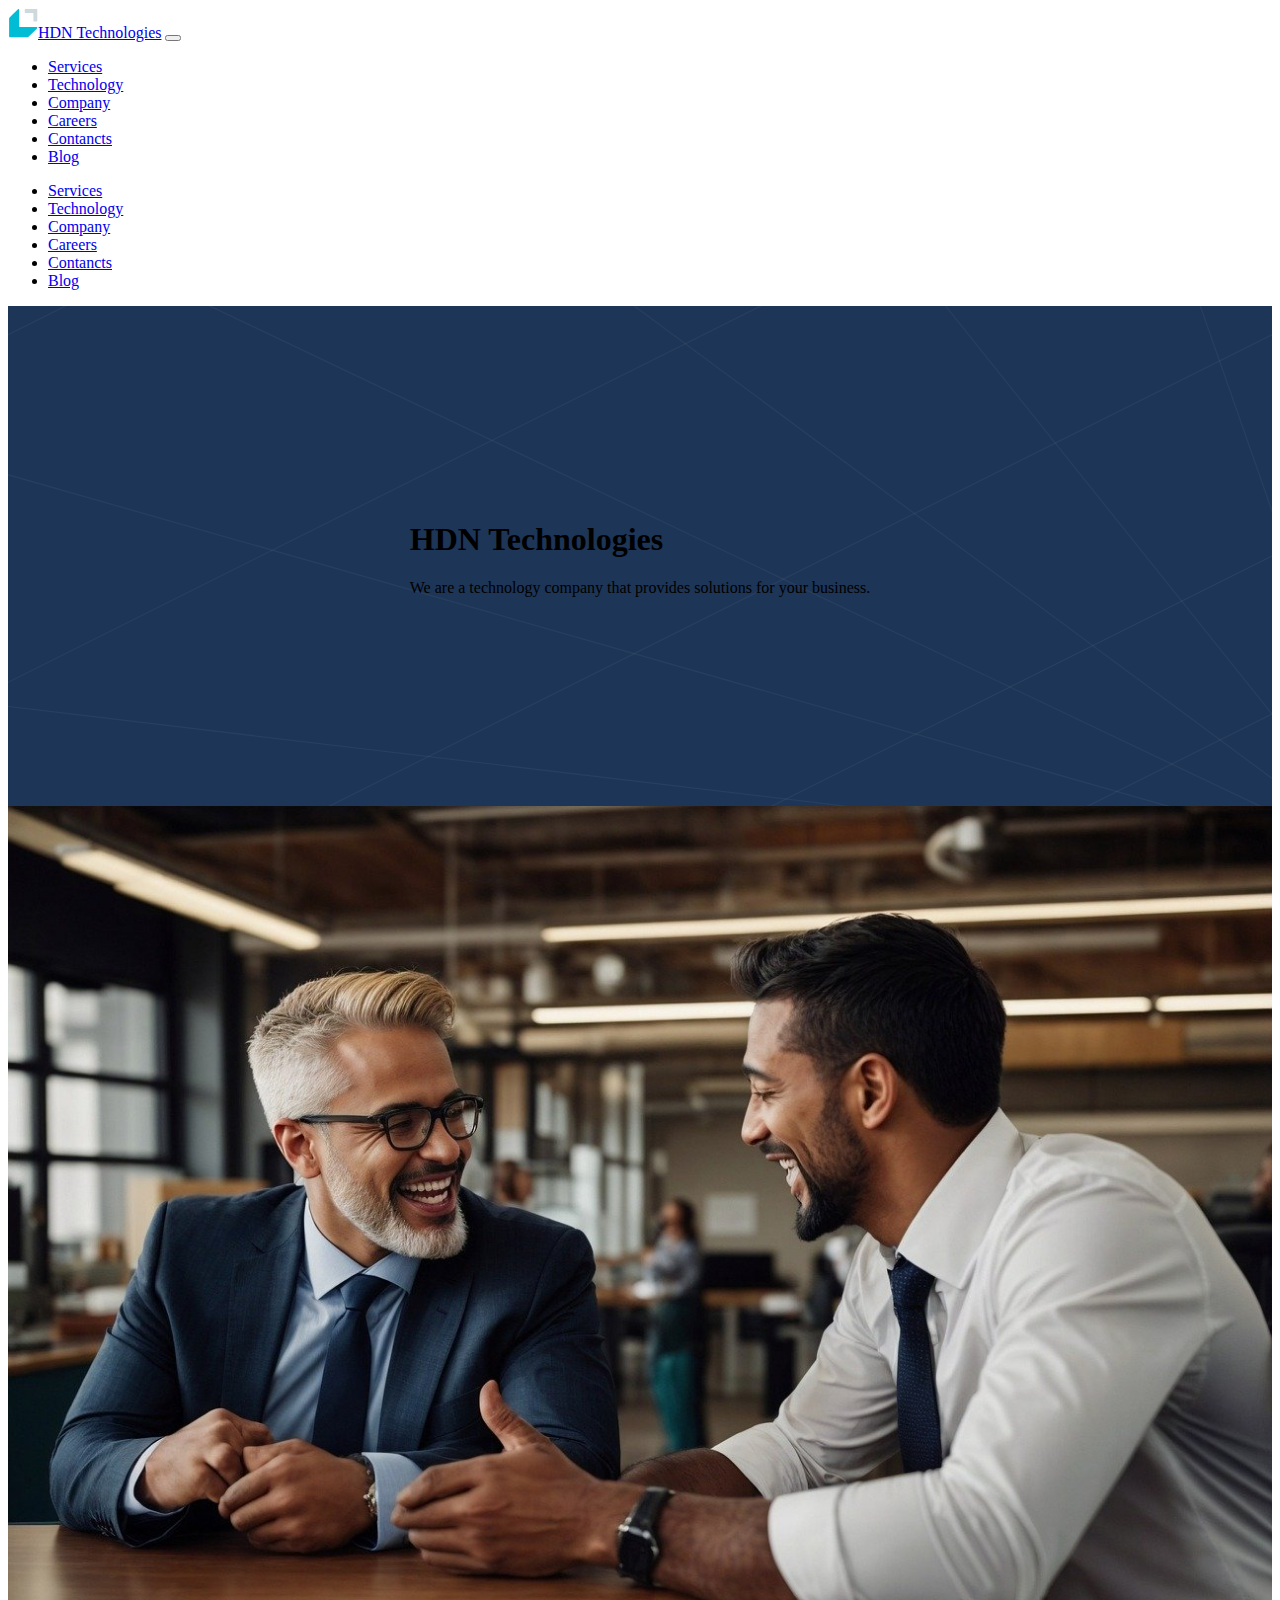
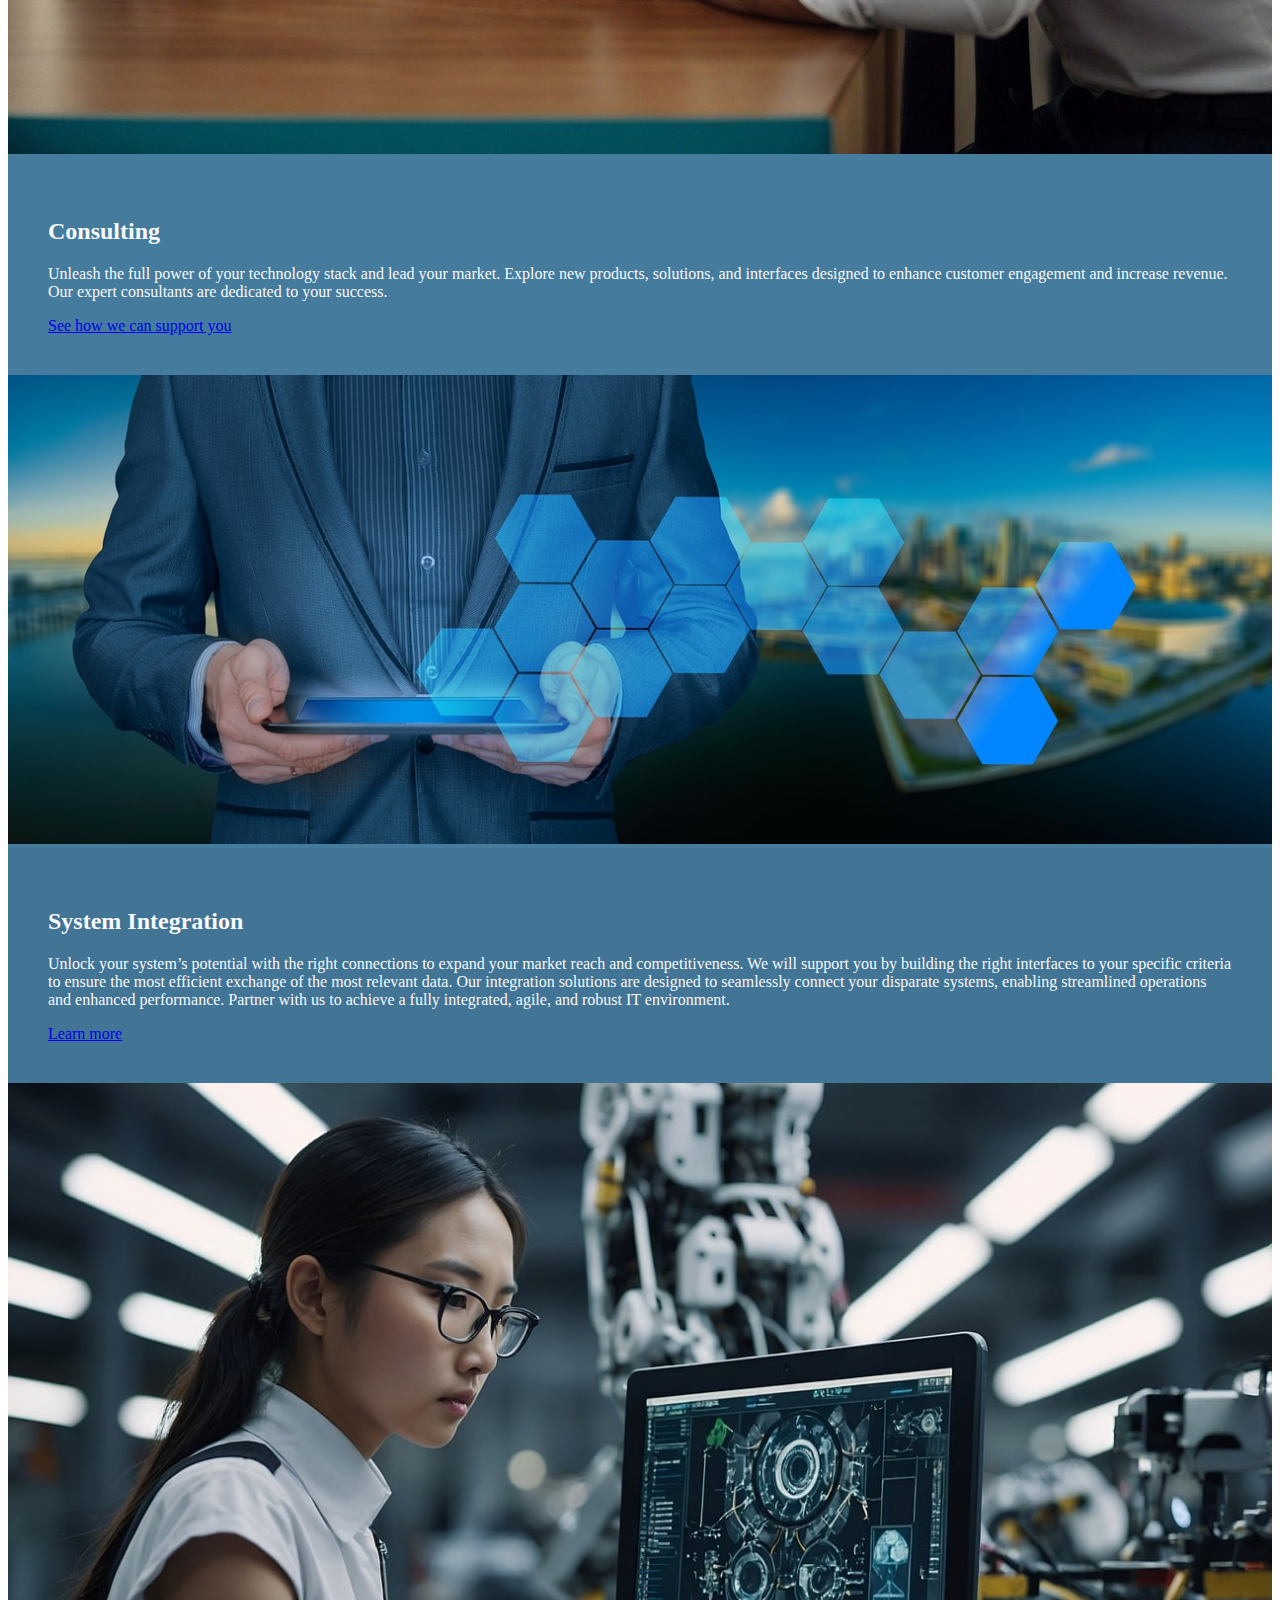
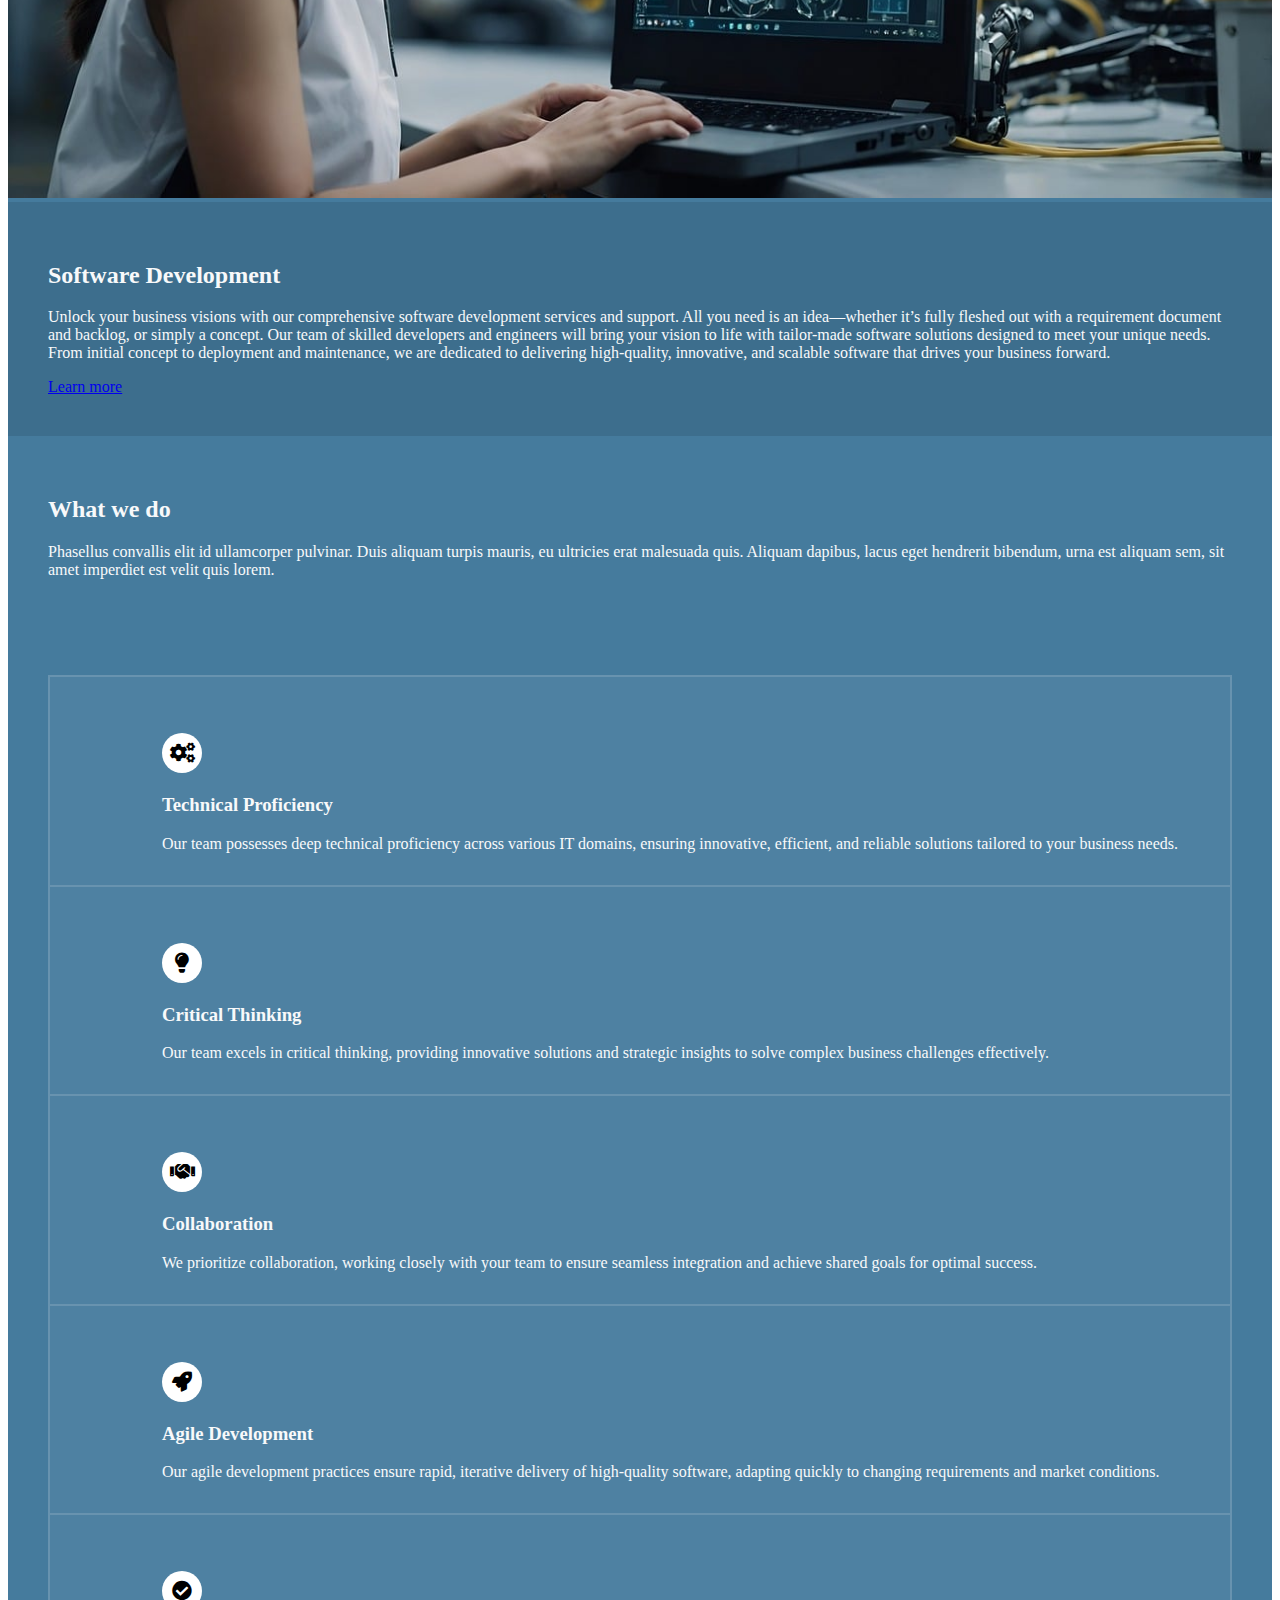
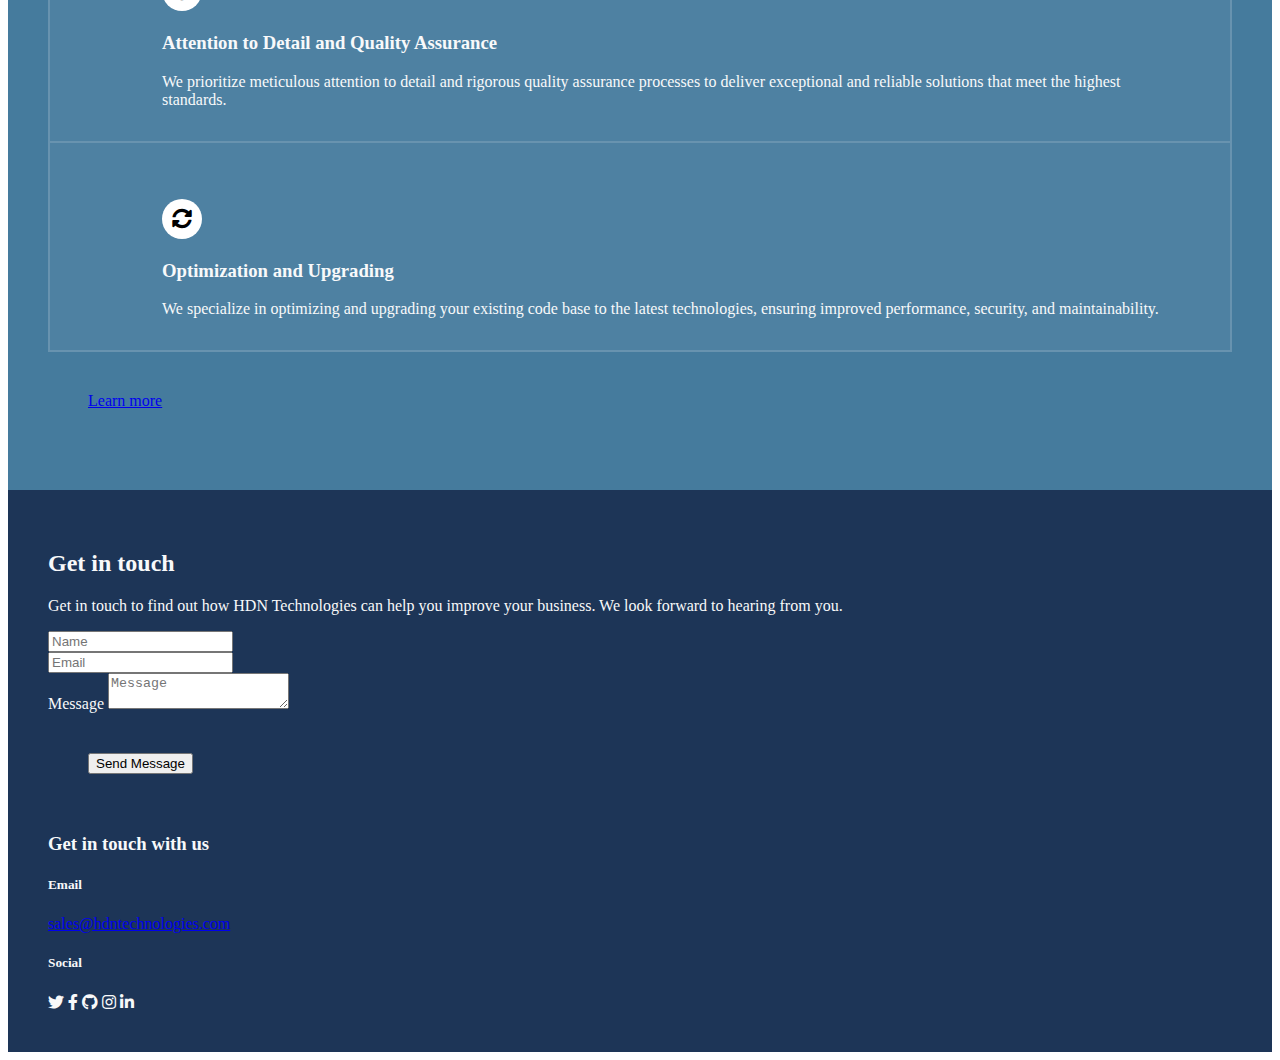
==== commit 2591e9f1: "add get in touch section" ====
--- a/index.html
+++ b/index.html
@@ -19,8 +19,10 @@
 
 
         <link rel="icon" type="image/svg+xml" href="images/icon48.png">
-
-        <link href="https://cdn.jsdelivr.net/npm/bootstrap@5.0.2/dist/css/bootstrap.min.css" rel="stylesheet" integrity="sha384-EVSTQN3/azprG1Anm3QDgpJLIm9Nao0Yz1ztcQTwFspd3yD65VohhpuuCOmLASjC" crossorigin="anonymous">
+		
+		<link rel="stylesheet" href="https://cdnjs.cloudflare.com/ajax/libs/font-awesome/5.15.3/css/all.min.css">
+
+		<link href="https://cdn.jsdelivr.net/npm/bootstrap@5.0.2/dist/css/bootstrap.min.css" rel="stylesheet" integrity="sha384-EVSTQN3/azprG1Anm3QDgpJLIm9Nao0Yz1ztcQTwFspd3yD65VohhpuuCOmLASjC" crossorigin="anonymous">
         <link rel="stylesheet" href="assets/style.css">
 
         <script src="https://cdn.jsdelivr.net/npm/bootstrap@5.3.3/dist/js/bootstrap.bundle.min.js"></script>
@@ -162,71 +164,122 @@
                   </div>
               </div>
 
-              <!-- Two -->
-              <div class="row section-two">
-                  <div class="content">
+			<!-- Two -->
+			<div class="row section-two">
+				<div class="content">
                     <h2>What we do</h2>
                     <p>Phasellus convallis elit id ullamcorper pulvinar. Duis aliquam turpis mauris, eu ultricies erat malesuada quis. Aliquam dapibus, lacus eget hendrerit bibendum, urna est aliquam sem, sit amet imperdiet est velit quis lorem.</p>
                 </div>
                 
-                  <div class="row">
-                    <div class="col-lg-6 border">
-                      <span class="icon solid major fas fa-cogs"></span>
-                      <h3>Technical Proficiency</h3>
-                      <p>Our team possesses deep technical proficiency across various IT domains, ensuring innovative, efficient, and reliable solutions tailored to your business needs.</p>
-                    </div>
-                    <div class="col-lg-6 border">
-                      <span class="icon solid major fas fa-lightbulb"></span>
-                      <h3>Critical Thinking</h3>
-                      <p>Our team excels in critical thinking, providing innovative solutions and strategic insights to solve complex business challenges effectively.</p>
-                    </div>
-                  </div>
-
-                  <div class="row">
-                    <div class="col-lg-6 border">
-                      <span class="icon solid major fas fa-handshake"></span>
-                      <h3>Collaboration</h3>
-                      <p>We prioritize collaboration, working closely with your team to ensure seamless integration and achieve shared goals for optimal success.</p>
-                    </div>
-                    <div class="col-lg-6 border">
-                      <span class="icon solid major fas fa-rocket"></span>
-                      <h3>Agile Development</h3>
-                      <p>Our agile development practices ensure rapid, iterative delivery of high-quality software, adapting quickly to changing requirements and market conditions.</p>
-                    </div>
-                  </div>
-                  
-                  <div class="row">
-                  <div class="col-lg-6 border">
-                    <span class="icon solid major fas fa-check-circle"></span>
-                    <h3>Attention to Detail and Quality Assurance</h3>
-                    <p>We prioritize meticulous attention to detail and rigorous quality assurance processes to deliver exceptional and reliable solutions that meet the highest standards.</p>
-                  </div>
-                  <div class="col-lg-6 border">
-                    <span class="icon solid major fas fa-sync-alt"></span>
-                    <h3>Optimization and Upgrading</h3>
-                    <p>We specialize in optimizing and upgrading your existing code base to the latest technologies, ensuring improved performance, security, and maintainability.</p>
-                  </div>
-                  </div>
-                </div>
-                <ul class="actions">
-                  <li><a href="generic.html" class="button">Learn more</a></li>
-                </ul>
-            </div>
-          </div>
-
-          <div class="container-fluid">
-            <div class="row">
-                <div class="col-12 background-image">
-                    <div class="text-center">
-                        <h1>Welcome to Our Website</h1>
-                        <p>This is a Bootstrap 5 background image example.</p>
-                        <button class="btn btn-primary">Learn More</button>
-                    </div>
-                </div>
-            </div>
-        </div>
-
-
+				<div class="content">
+					<div class="border-style">
+						<div class="row">
+							<div class="col-lg-6">
+								<span class="icon solid major fas fa-cogs"></span>
+								<h3>Technical Proficiency</h3>
+								<p>Our team possesses deep technical proficiency across various IT domains, ensuring innovative, efficient, and reliable solutions tailored to your business needs.</p>
+							</div>
+							<div class="col-lg-6">
+							  <span class="icon solid major fas fa-lightbulb"></span>
+							  <h3>Critical Thinking</h3>
+							  <p>Our team excels in critical thinking, providing innovative solutions and strategic insights to solve complex business challenges effectively.</p>
+							</div>
+						</div>
+	
+						<div class="row">
+							<div class="col-lg-6">
+							  <span class="icon solid major fas fa-handshake"></span>
+							  <h3>Collaboration</h3>
+							  <p>We prioritize collaboration, working closely with your team to ensure seamless integration and achieve shared goals for optimal success.</p>
+							</div>
+							<div class="col-lg-6">
+							  <span class="icon solid major fas fa-rocket"></span>
+							  <h3>Agile Development</h3>
+							  <p>Our agile development practices ensure rapid, iterative delivery of high-quality software, adapting quickly to changing requirements and market conditions.</p>
+							</div>
+						</div>
+	
+						<div class="row">
+							<div class="col-lg-6">
+							  <span class="icon solid major fas fa-check-circle"></span>
+							  <h3>Attention to Detail and Quality Assurance</h3>
+							  <p>We prioritize meticulous attention to detail and rigorous quality assurance processes to deliver exceptional and reliable solutions that meet the highest standards.</p>
+							</div>
+							<div class="col-lg-6">
+							  <span class="icon solid major fas fa-sync-alt"></span>
+							  <h3>Optimization and Upgrading</h3>
+							  <p>We specialize in optimizing and upgrading your existing code base to the latest technologies, ensuring improved performance, security, and maintainability.</p>
+							</div>
+						</div>
+					</div>
+					<div class="content text-end">
+						<a href="generic.html" class="btn btn-outline-light">Learn more</a>
+					</div>
+				</div>
+			</div>
+               
+			
+			<!-- Three -->
+			<div class="row section-three">
+				<div class="content">
+					<div class="container">
+
+						<div class="row">
+						  <div class="col-lg-12">
+							<h2>Get in touch</h2>
+							<p>Get in touch to find out how HDN Technologies can help you improve your business. We look forward to hearing from you.</p>
+						  </div>
+						</div>
+
+						<div class="row row-cols-2 row-cols-lg-5 g-2 g-lg-3">
+							<div class="col-lg-6">
+								<form>
+									<div class="row">
+										<div class="col">
+											<input type="text" class="form-control" placeholder="Name">
+										</div>
+										<div class="col">
+											<input type="text" class="form-control" placeholder="Email">
+										</div>
+										<div class="form-group">
+											<label for="message">Message</label>
+											<textarea class="form-control" id="message" placeholder="Message"></textarea>
+										</div>
+										
+										<div class="content text-end">
+											<button type="submit" class="btn btn-outline-light">Send Message</button>
+										</div>
+									</div>
+								</form>
+							</div>
+						  <div class="col-lg-6 ps-5">
+							<h3>Get in touch with us</h3>
+							<div class="row">
+								<div class="col-lg-12">
+								  <h5>Email</h5>
+								  <a href="mailto:sales@hdntechnologies.com">sales@hdntechnologies.com</a>
+								</div>
+							  </div>
+							  <div class="row">
+								<div class="col-lg-12">
+									<h5>Social</h5>
+								  <div class="social-media-icons">
+									<i class="icon brands fa-twitter"></i>
+									<i class="fab fa-facebook-f"></i>
+									<i class="icon brands fa-github"></i>
+									<i class="fab fa-instagram"></i>
+									<i class="fab fa-linkedin-in"></i>
+								  </div>
+								</div>
+							  </div>
+						  </div>
+						</div>
+					</div>
+				</div>
+			</div>
+
+		</div>
+	</div>
 
 
       <script src="https://cdn.jsdelivr.net/npm/@popperjs/core@2.9.2/dist/umd/popper.min.js" integrity="sha384-IQsoLXlHj1/5j4U8+2kz5cQ5p6K9e9p6K/6p6K9e9p6K/[base64]"></script>
--- a/assets/style.css
+++ b/assets/style.css
@@ -46,14 +46,76 @@
   color: #f8f9fa;
 }
 
+/* Section three */
+.section-three{
+  background-color: #1d3557;
+  color: #f8f9fa;
+}
 
 
+/* Icon */
+.icon {
+  text-decoration: none;
+  border-bottom: none;
+  position: relative;
+}
+
+.icon:before {
+  -moz-osx-font-smoothing: grayscale;
+  -webkit-font-smoothing: antialiased;
+  display: inline-block;
+  font-style: normal;
+  font-variant: normal;
+  text-rendering: auto;
+  line-height: 1;
+  text-transform: none !important;
+  font-family: 'Font Awesome 5 Free';
+  font-weight: 400;
+}
+
+.icon > .label {
+  display: none;
+}
+
+.icon:before {
+  line-height: inherit;
+}
+
+.icon.solid:before {
+  font-weight: 900;
+}
+
+.icon.brands:before {
+  font-family: 'Font Awesome 5 Brands';
+}
+
+.icon.major {
+  width: 2.5em;
+  height: 2.5em;
+  display: block;
+  background: #ffffff;
+  border-radius: 100%;
+  color: #000; /* Update the icon color to black */
+  text-align: center;
+  line-height: 2.5em;
+  margin: 0 0 1.3em 0;
+}
+
+.icon.major:before {
+  font-size: 1.25em;
+}
 
 
+.border-style {
+  border: solid 1px rgba(255, 255, 255, 0.15);
+  background-color: rgba(255, 255, 255, 0.05);
+}
 
 
-
-
+.border-style .row > .col-lg-6 {
+  border: solid 1px rgba(255, 255, 255, 0.15);
+  padding: 3.5em 3em 1em 7em;;
+}
 
 .content {
   padding: 40px;
